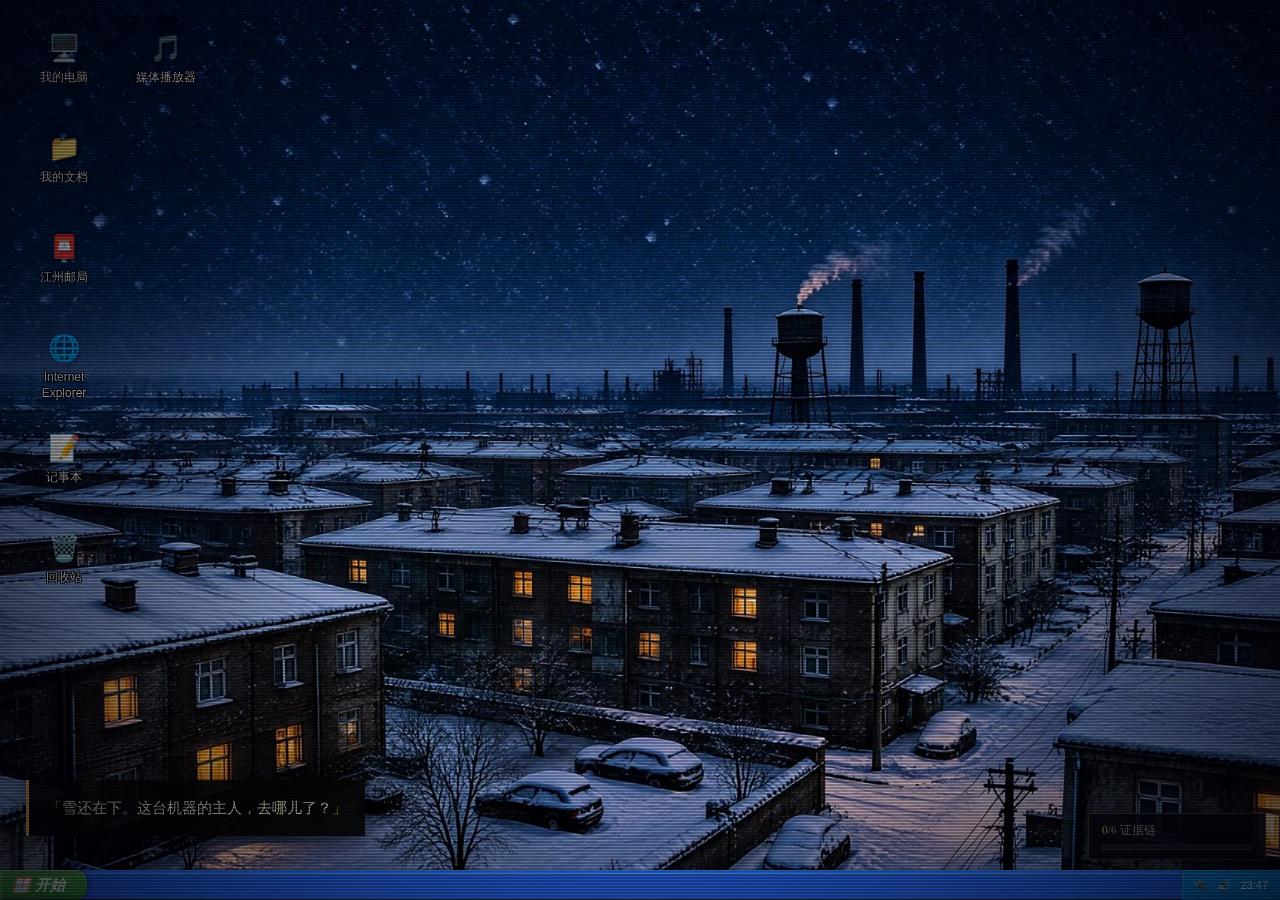
==== desktop.html @ 4fba114f "feat: 《最后一次开机 The Last Boot》 initial release - Windows XP 拟真解谜" ====
<!DOCTYPE html>
<html lang="zh-CN">
<head>
<meta charset="UTF-8">
<meta name="viewport" content="width=device-width, initial-scale=1.0">
<title>Windows XP</title>
<link rel="stylesheet" href="assets/css/os.css">
<style>
  #desktop{background-image:url('assets/img/wp-snow.jpg');}
</style>
</head>
<body>

<div id="desktop"></div>

<div class="guest-strip" id="guest-strip">
  ⚠ 来宾账户 · 部分功能受限　|　当前可以查看：日历、最近使用的文档
</div>

<div id="taskbar">
  <div id="start-btn">🪟 开始</div>
  <div id="task-buttons"></div>
  <div id="tray"><span title="本地连接已断开">🔌</span><span>🔊</span><span id="clock">23:47</span></div>
</div>

<div id="start-menu">
  <div class="sm-header"><div class="avatar"></div><b id="sm-user">陈 默</b></div>
  <div style="display:flex;">
    <div class="sm-items" style="flex:1.2;" id="sm-left"></div>
    <div class="sm-items sm-right" style="flex:1;" id="sm-right"></div>
  </div>
  <div class="sm-footer"><span onclick="logout()" style="cursor:pointer;">🔒 注销(L)</span><span onclick="doShutdown()" style="cursor:pointer;">⏻ 关闭计算机(U)</span></div>
</div>

<div class="bsod" id="bsod"><b>A problem has been detected...</b>

JZFS_FILE_SYSTEM

Technical information:

*** STOP: 0x000000EF (0xC0000034, 0xF85FF120, 0x00000000)

卷 C:\ 上的文件系统出现异常，系统已将内存转储。
如果你第一次看到此屏幕，请重启计算机。
如果再次出现，请检查你最近是否动过不该动的东西。

—— 这不是真的蓝屏。这是这台电脑想给你看的记忆。</div>

<script src="assets/js/os.js"></script>
<script src="assets/js/data.js"></script>
<script>
/* ============ 初始化 ============ */
const IS_GUEST = location.search.includes('guest') || sessionStorage.getItem('lb_guest')==='1';
const DESK = document.getElementById('desktop');

window.addEventListener('DOMContentLoaded',()=>{
  Game.injectFx();
  buildDesktop();
  bindGlobal();
  document.getElementById('clock').textContent='23:47';
  document.getElementById('clock').title='系统时间停留在 2003-12-31 23:47';

  if(IS_GUEST){
    document.getElementById('guest-strip').classList.add('show');
    document.getElementById('sm-user').textContent='Guest';
    DESK.classList.add('guest-mode');
    setTimeout(()=>Game.monologue('来宾模式。大部分门都锁着……但也许，正需要这样慢慢看。',6000),900);
  }else{
    setTimeout(()=>{Game.balloon('江州邮局','您有 1 封未读邮件。双击桌面「江州邮局」查看。',8000);},2600);
    setTimeout(()=>Game.monologue('雪还在下。这台机器的主人，去哪儿了？',6000),1000);
  }
});

function logout(){ WM.closeAll(); Game.goto('login.html'); }
function doShutdown(){ Game.goto('shutdown.html'); }

/* ============ 桌面图标 ============ */
function buildDesktop(){
  const icons = IS_GUEST ? [
    {id:'calendar', icon:'📅', label:'日历', x:26,y:26},
    {id:'recent',   icon:'📂', label:'最近使用的文档', x:26,y:126},
    {id:'mydocs',   icon:'📁', label:'我的文档', x:26,y:226},
    {id:'mail',     icon:'📮', label:'江州邮局', x:26,y:326},
    {id:'ie',       icon:'🌐', label:'Internet Explorer', x:26,y:426},
    {id:'recycle',  icon:'🗑️', label:'回收站', x:26,y:526},
  ] : [
    {id:'mycomp', icon:'🖥️', label:'我的电脑', x:26,y:26},
    {id:'mydocs', icon:'📁', label:'我的文档', x:26,y:126},
    {id:'mail',   icon:'📮', label:'江州邮局', x:26,y:226},
    {id:'ie',     icon:'🌐', label:'Internet Explorer', x:26,y:326},
    {id:'notepad',icon:'📝', label:'记事本', x:26,y:426},
    {id:'recycle',icon:'🗑️', label:'回收站', x:26,y:526},
    {id:'media',  icon:'🎵', label:'媒体播放器', x:128,y:26},
  ];
  icons.forEach(cfg=>{
    const d=document.createElement('div');
    d.className='dicon';d.style.left=cfg.x+'px';d.style.top=cfg.y+'px';
    d.innerHTML='<div class="ico">'+cfg.icon+'</div><span class="lbl">'+cfg.label+'</span>';
    d.ondblclick=()=>openApp(cfg.id);
    d.onclick=e=>{document.querySelectorAll('.dicon').forEach(x=>x.classList.remove('selected'));d.classList.add('selected');};
    d.oncontextmenu=e=>{
      e.preventDefault();
      WM.ctxMenu(e.clientX,e.clientY,[
        {label:'打开',fn:()=>openApp(cfg.id)},
        '-',
        {label:'属性',fn:()=>WM.dialog('ℹ️',(IS_GUEST)?'您没有足够的权限查看该项目。<br>请使用管理员账户登录。':'「'+cfg.label+'」<br>类型：系统对象<br>创建时间：2001-08-17')}
      ]);
    };
    DESK.appendChild(d);
  });

  DESK.oncontextmenu=e=>{
    if(e.target!==DESK)return;
    e.preventDefault();
    WM.ctxMenu(e.clientX,e.clientY,[
      {label:'刷新',fn:()=>{DESK.style.opacity=.6;setTimeout(()=>DESK.style.opacity=1,180);}},
      '-',
      {label:'属性',fn:()=>WM.dialog('🖥️','江州 Union P4X-400<br>Pentium(R) 4 2.40GHz<br>512 MB 内存<br><br>系统：Windows XP Professional（虚构致敬版）')}
    ]);
  };
}

function lockTip(){
  Sfx.errBeep();
  WM.dialog('🔒','该功能在<b>来宾账户</b>下不可用。<br><br>提示：主人的密码线索，也许就藏在你能打开的东西里。');
}

/* ============ 应用分发 ============ */
function openApp(id){
  try{Sfx.click();}catch(e){}
  const map={
    mycomp:()=>appMyComputer(),
    mydocs:()=>IS_GUEST?lockTip():appExplorer(),
    recycle:()=>IS_GUEST?lockTip():appRecycle(),
    mail:()=>IS_GUEST?lockTip():appMail(),
    ie:()=>IS_GUEST?lockTip():appIE(),
    notepad:()=>appNotepad(null),
    media:()=>appMedia(),
    calendar:()=>appCalendar(),
    recent:()=>appRecentDocs(),
  };
  (map[id]||(()=>{}))();
}

/* ============ 我的电脑 / 软盘 / C盘 ============ */
const TREE_ROOT=[
  {name:'本地磁盘 (C:)', icon:'💽', act:()=>appDriveC()},
  {name:'3.5 软盘 (A:)', icon:'💾', act:()=>Game.flag('floppy_in')?appFloppy():floppyPrompt()},
  {name:'CD 驱动器 (D:)', icon:'💿', act:()=>WM.dialog('💿','请插入光盘。')},
  {name:'我的文档', icon:'📁', act:()=>appExplorer()},
];
function appMyComputer(){
  const body=document.createElement('div');
  body.innerHTML='<div class="explorer"><div class="ex-side">'+
    '<div class="ex-panel"><h4>系统任务</h4><div>查看系统信息</div><div>添加/删除程序</div></div>'+
    '<div class="ex-panel"><h4>其它位置</h4><div onclick="openApp(\'mydocs\')">我的文档</div><div onclick="openApp(\'recycle\')">回收站</div></div>'+
    '</div><div class="ex-main"><div class="fgrid" id="mc-grid"></div></div></div>';
  WM.create({id:'mycomp',title:'我的电脑',icon:'🖥️',width:640,height:430,content:body});
  const g=body.querySelector('#mc-grid');
  TREE_ROOT.forEach(it=>{
    const f=document.createElement('div');f.className='fitem';
    f.innerHTML='<div class="fi">'+it.icon+'</div><div class="fn">'+it.name+'</div>';
    f.ondblclick=it.act;
    g.appendChild(f);
  });
}
function floppyPrompt(){
  if(Game.flag('list_seen')){
    WM.dialog('💾','软盘驱动器 A: 中没有磁盘。<br><br>纸箱里那张标注 <b>ZY-0034</b> 的软盘，就在手边。',
      [{label:'插入软盘',value:1},{label:'取消',value:null}]
    ).then(v=>{
      if(v){
        Game.setFlag('floppy_in');
        Game.toast('咔哒。软盘已插入。');
        Game.Timeline.at(500,()=>appFloppy());
      }
    });
  }else{
    WM.dialog('💾','请将磁盘插入驱动器 A:。<br><br><span style="color:#666">（房东移交清单里提到过一张软盘……它此刻在哪里？）</span>');
  }
}
function appFloppy(){
  if(!Game.flag('floppy_in')){floppyPrompt();return;}
  const body=document.createElement('div');
  body.innerHTML='<div class="crumbbar">💾 3.5 软盘 (A:)</div><div class="fgrid" id="fl-grid" style="padding:10px;"></div>';
  WM.create({id:'a-drive',title:'3.5 软盘 (A:)',icon:'💾',width:520,height:340,content:body});
  const g=body.querySelector('#fl-grid');
  FLOPPY.files.forEach(f=>{
    const el=document.createElement('div');el.className='fitem';
    el.innerHTML='<div class="fi">'+(f.kind==='img'?'🖼️':'📃')+'</div><div class="fn">'+f.name+'</div>';
    el.ondblclick=()=>{
      if(f.kind==='txt'){appNotepad({title:f.name,text:f.body});markTransfer();}
      else viewImage(f.src,f.caption,'kword');
    };
    g.appendChild(el);
  });
  Game.monologue('软盘转动的声音很轻。四年前的雪夜，被抄在这一张小盘片上。',6000);
}
function markTransfer(){
  if(!Game.hasClue('transfer')){
    Game.mark('transfer');
    Game.monologue('第 03 行：陈小默……1996 年 6 月 1 日，周秀兰领养迁出。<br>这个名字后面，跟着他自己的人生。',9000);
  }
}
function appDriveC(){
  const body=document.createElement('div');
  body.innerHTML='<div class="crumbbar">💽 本地磁盘 (C:)</div><div class="fgrid" id="c-grid" style="padding:10px;"></div>';
  WM.create({id:'drive-c',title:'本地磁盘 (C:)',icon:'💽',width:560,height:360,content:body});
  const g=body.querySelector('#c-grid');
  [
    {n:'Documents and Settings',i:'📁',act:()=>WM.dialog('🔒','访问拒绝：这不是你的账户。')},
    {n:'Program Files',i:'📁',act:()=>appFolderGeneric('Program Files',['Internet Explorer','江州邮局','易聊 2003','Media Player','搜霸助手'])},
    {n:'WINDOWS',i:'📁',act:()=>appFolderGeneric('WINDOWS',['system32','Fonts','Web'])},
    {n:'系统备份_勿动',i:'⚠️',act:()=>triggerBsod()},
  ].forEach(it=>{
    const f=document.createElement('div');f.className='fitem';
    f.innerHTML='<div class="fi">'+it.i+'</div><div class="fn">'+it.n+'</div>';f.ondblclick=it.act;g.appendChild(f);
  });
  const used=document.createElement('div');used.style.cssText='padding:8px 12px;color:#666;width:100%;';
  used.innerHTML='<hr style="border:none;border-top:1px solid #ddd;margin-bottom:8px;">容量：40.0 GB　可用：21.3 GB';
  g.appendChild(used);
}
function appFolderGeneric(title,items){
  const body=document.createElement('div');
  body.innerHTML='<div class="crumbbar">📁 '+title+'</div><div class="fgrid" id="fg" style="padding:10px;"></div>';
  WM.create({id:'folder-'+title,title:title,icon:'📁',width:480,height:320,content:body});
  const g=body.querySelector('#fg');
  items.forEach(n=>{
    const f=document.createElement('div');f.className='fitem';
    f.innerHTML='<div class="fi">📄</div><div class="fn">'+n+'</div>';
    f.ondblclick=()=>WM.dialog('ℹ️','无法打开「'+n+'」。<br>该文件与当前剧情无关。');
    g.appendChild(f);
  });
}
function triggerBsod(){
  const b=document.getElementById('bsod');
  b.classList.add('show');try{Sfx.errBeep();}catch(e){}
  Game.Timeline.at(3000,()=>{
    b.classList.remove('show');
    WM.dialog('😅','……吓到了吗？只是个玩笑。<br>不过说真的，「系统备份」里什么都没有。');
  });
  Game.setFlag('bsod_seen');
}

/* ============ 文档浏览器 ============ */
function docTree(){
  return {
    folders:{
      '稿件':{docs:['稿件/蓝星养育园调查_未完稿.doc','稿件/K会计采访录音_转写.txt']},
      '日记':{docs:['日记/2003-11-02.txt','日记/2003-11-20.txt','日记/2003-12-08.txt','日记/2003-12-24.txt','日记/2003-12-31.txt']},
      '扫描件':{docs:['扫描件/工作证扫描.jpg','扫描件/物品移交清单.jpg','扫描件/备案档案_LX-1998-117.jpg']},
      '照片':{docs:['照片/1996年六一合影.jpg','照片/养育园旧址_1998.jpg']},
      '_root':{docs:['给妈妈的信_未寄出.txt']}
    }
  };
}
function appExplorer(){
  const t=docTree();
  const body=document.createElement('div');
  body.innerHTML='<div class="toolbar"><span class="tbtn">⬅ 向上</span><span class="tbtn">🔍 搜索</span></div>'+
    '<div class="crumbbar">📁 我的文档</div>'+
    '<div class="explorer" style="height:calc(100% - 60px);"><div class="ex-main"><div class="fgrid" id="exp-grid"></div></div></div>';
  WM.create({id:'exp-mydocs',title:'我的文档 - 资源管理器',icon:'📁',width:620,height:420,content:body});
  const g=body.querySelector('#exp-grid');
  Object.keys(t.folders).forEach(fn=>{
    if(fn==='_root')return;
    const f=document.createElement('div');f.className='fitem';
    f.innerHTML='<div class="fi">📁</div><div class="fn">'+fn+'</div>';
    f.ondblclick=()=>appSubFolder(fn);
    g.appendChild(f);
  });
  t.folders['_root'].docs.forEach(openDocItem(g));
}
function appSubFolder(folder){
  const docs=docTree().folders[folder].docs;
  const body=document.createElement('div');
  body.innerHTML='<div class="toolbar"><span class="tbtn" onclick="openApp(\'mydocs\')">⬅ 向上</span></div>'+
    '<div class="crumbbar">📁 我的文档 \\ '+folder+'</div>'+
    '<div class="fgrid" id="sf-grid" style="padding:10px;"></div>';
  WM.create({id:'sub-'+folder,title:folder,icon:'📁',width:600,height:400,content:body});
  const g=body.querySelector('#sf-grid');
  docs.forEach(openDocItem(g));
}
function openDocItem(grid){
  return key=>{
    const doc=DOCS[key];if(!doc)return;
    const f=document.createElement('div');f.className='fitem';
    f.innerHTML='<div class="fi">'+doc.icon+'</div><div class="fn">'+doc.title+'</div>';
    f.ondblclick=()=>openDoc(key);
    grid.appendChild(f);
  };
}
function openDoc(key){
  const doc=DOCS[key];
  checkClueFromDoc(key);
  if(doc.kind==='img'){viewImage(doc.src,doc.caption,imgClueFor(key));return;}
  if(key==='给妈妈的信_未寄出.txt'){
    appNotepad({title:doc.title,text:plainOf(doc.body)});
    if(!Game.flag('letter_read')){
      Game.setFlag('letter_read');
      Game.monologue('「您把我从蓝星接回家的那天」……信封上的地址是临江区梧桐里 12 号。<br>这封信写好了，却一直没敢寄。',9000);
    }
    return;
  }
  if(doc.kind==='doc'){
    const body=document.createElement('div');
    body.innerHTML='<div class="toolbar"><span>文件(F)</span><span>编辑(E)</span><span>视图(V)</span><span>插入(I)</span><span>格式(O)</span><span style="margin-left:auto;color:#888;">Word 2003 · 只读</span></div>'+
      '<div style="overflow:auto;background:#808080;height:calc(100% - 30px);"><div class="doc-paper">'+doc.body+'</div></div>';
    WM.create({id:'doc-'+key.replace(/\W/g,''),title:doc.title+' - Word',icon:'📄',width:780,height:520,content:body});
  }else{
    appNotepad({title:doc.title,text:plainOf(doc.body)});
  }
}
function imgClueFor(key){
  if(key==='扫描件/备案档案_LX-1998-117.jpg')return'record';
  if(key==='扫描件/物品移交清单.jpg')return'list';
  if(key==='照片/养育园旧址_1998.jpg')return'photo';
  return null;
}
function plainOf(html){
  const d=document.createElement('div');d.innerHTML=html;
  return d.textContent.replace(/\n{3,}/g,'\n\n');
}
function checkClueFromDoc(key){
  if(key==='稿件/蓝星养育园调查_未完稿.doc'){
    Game.balloon('证据清单','稿子里列着 6 项证据。打勾的是他已取得的，空着的正是你要找的。',9000);
  }
  if(key==='稿件/K会计采访录音_转写.txt'){
    Game.mark('tape');
    setTimeout(()=>{if(Game.hasClue('tape'))Game.monologue('K 说：「蓝星的账，不能烂在雪地里。」',7000);},600);
  }
  if(key==='日记/2003-12-31.txt'){
    Game.setFlag('diary_final_read');
    if(Game.flag('letter_read'))Game.setFlag('ending_c_unlocked');
    Game.monologue('「剩下的，拜托你了。」——原来他早知道会有别人打开这台电脑。',9000);
  }
  if(key==='日记/2003-12-08.txt'||key==='日记/2003-12-24.txt'){
    Game.monologue('他查的是别人的案子，翻出来的却是自己的名字。',7000);
  }
}

/* 图片查看 */
function viewImage(src,caption,clue){
  const body=document.createElement('div');
  body.className='imgview-wrap';
  body.style.position='relative';
  body.innerHTML='<img src="'+src+'"><div style="position:absolute;bottom:14px;left:0;right:0;text-align:center;color:#ddd;font-size:13px;text-shadow:0 1px 4px #000;line-height:1.9;">'+caption+'</div>';
  WM.create({id:'imgv-'+Date.now(),title:'图片查看器',icon:'🖼️',width:660,height:500,content:body});
  if(clue==='record'){Game.mark('record');Game.monologue('备案编号 LX-1998-117……记住它的末三位：117。',8000);}
  if(clue==='photo'){Game.mark('photo');}
  if(clue==='kword'){Game.mark('kword');}
  if(clue==='transfer'){markTransfer();}
  if(clue==='list'){
    Game.setFlag('list_seen');
    Game.monologue('移交清单上写着：一张软盘，标注 ZY-0034……它就在房东给的纸箱里。<br>下次打开「我的电脑」，把软盘插进 A 驱吧。',10000);
  }
  if(clue==='ledger'){Game.mark('ledger');}
}

/* ============ 记事本 / 最近文档 / 日历 ============ */
function appNotepad(preset){
  const ta=document.createElement('textarea');
  ta.className='notepad-area';ta.readOnly=true;
  ta.value=preset?preset.text:'记事本\r\n\r\n（空白。也许主人习惯把东西都放进文件夹里。）';
  WM.create({id:'np-'+(preset?preset.title.replace(/\W/g,''):'blank'),title:(preset?preset.title+' - 记事本':'无标题 - 记事本'),icon:'📝',width:600,height:430,content:ta});
}
function appRecentDocs(){
  const body=document.createElement('div');
  body.innerHTML='<div class="crumbbar">📂 最近使用的文档'+(IS_GUEST?'（Guest 可见 1 项）':'')+'</div><div class="fgrid" id="rd-grid" style="padding:10px;"></div>';
  WM.create({id:'recent-docs',title:'最近使用的文档',icon:'📂',width:520,height:330,content:body});
  const g=body.querySelector('#rd-grid');
  const items=[{key:'给妈妈的信_未寄出.txt'}];
  if(!IS_GUEST){
    items.unshift({key:'日记/2003-12-31.txt'},{key:'稿件/蓝星养育园调查_未完稿.doc'});
  }
  items.forEach(it=>{
    const doc=DOCS[it.key];
    const f=document.createElement('div');f.className='fitem';
    f.innerHTML='<div class="fi">'+doc.icon+'</div><div class="fn">'+doc.title+'</div>';
    f.ondblclick=()=>openDoc(it.key);
    g.appendChild(f);
  });
}
function appCalendar(){
  const y=1996,m=5;
  const first=new Date(y,m,1).getDay();
  const days=new Date(y,m+1,0).getDate();
  let html='<div style="text-align:center;font-size:15px;font-weight:bold;padding:10px 0;color:#123a8c;">1996年 六月</div><table style="width:100%;border-collapse:collapse;font-size:12px;">';
  html+='<tr>'+'日一二三四五六'.split('').map(d=>'<th style="padding:4px;color:#555;border-bottom:1px solid #ddd;">'+d+'</th>').join('')+'</tr><tr>';
  for(let i=0;i<first;i++)html+='<td></td>';
  for(let d=1;d<=days;d++){
    const mark=(d===1);
    html+='<td style="text-align:center;padding:5px;border:1px solid #eee;'+(mark?'background:#fff3bf;color:#8a1f11;font-weight:bold;':'')+'" '+(mark?'title="妈妈把我接回家"':'')+'>'+d+(mark?'<div style="font-size:9px;">🏠</div>':'')+'</td>';
    if((first+d)%7===0&&d<days)html+='</tr><tr>';
  }
  html+='</tr></table><div style="padding:10px;color:#8a1f11;font-size:12px;">📌 6月1日：妈妈把我接回家（这一天被红笔圈了很多年）</div>';
  WM.create({id:'cal',title:'日历 - 1996年6月',icon:'📅',width:380,height:380,content:(function(){const b=document.createElement('div');b.innerHTML=html;return b;})()});
}

/* ============ 回收站 ============ */
function appRecycle(){
  const body=document.createElement('div');
  body.innerHTML='<div class="toolbar"><span class="tbtn" id="rb-empty">清空回收站</span></div>'+
    '<div class="fgrid" id="rc-grid" style="padding:12px;"></div>';
  WM.create({id:'recycle-bin',title:'回收站',icon:'🗑️',width:560,height:380,content:body});
  const g=body.querySelector('#rc-grid');
  RECYCLE.forEach(item=>{
    const f=document.createElement('div');f.className='fitem';
    f.innerHTML='<div class="fi">'+(item.name.indexOf('.jpg')>=0?'🖼️':'🎵')+'</div><div class="fn">'+item.name+'<br><small style="color:#999">删除于 '+item.del+'</small></div>';
    f.ondblclick=()=>{
      if(item.fake){WM.dialog('🗑️',item.msg);}
      else{
        viewImage('assets/img/img-ledger.jpg',item.caption,'ledger');
        Game.monologue('21 万2 的"结余上缴"，流向了一个不存在的咨询部。<br>这就是他要发的报道。',9000);
      }
    };
    g.appendChild(f);
  });
  body.querySelector('#rb-empty').onclick=()=>WM.dialog('🗑️','确定要永久删除这 3 个项目吗？',[{label:'是',value:1},{label:'否',value:0}]).then(v=>{if(v)Game.toast('……还是别删了。万一有用呢。');});
}

/* ============ 邮件 ============ */
let ZIP_OPENED=false;
function appMail(){
  const body=document.createElement('div');
  body.innerHTML='<div class="mail-app">'+
    '<div class="mail-folders"><div class="on">📥 收件箱 (1)</div><div>📤 发件箱</div><div>📄 已发送 (1)</div><div>🗑️ 已删除</div></div>'+
    '<div class="mail-list" id="ml-list"></div><div class="mail-view" id="ml-view"><div style="padding:30px;color:#888;">选择一封邮件以阅读。</div></div></div>';
  WM.create({id:'mail-app-w',title:'收件箱 - 江州邮局',icon:'📮',width:860,height:520,content:body});
  const list=body.querySelector('#ml-list');
  MAILS.inbox.forEach(m=>{
    const r=document.createElement('div');
    r.className='mail-row'+(m.unread?' unread':' read');
    r.innerHTML='<span class="m-date">'+m.date+'</span><div class="m-from">'+m.from.split('<')[0]+'</div><div class="m-subj">'+m.subj+'</div>';
    r.onclick=()=>showMail(body,m);
    list.appendChild(r);
  });
}
function showMail(root,m){
  root.querySelector('#ml-view').innerHTML=
    '<div class="mail-head"><b>主题：</b>'+m.subj+'<br><b>发件人：</b>'+m.from+'<br><b>时间：</b>'+m.date+'</div>'+
    '<div class="mail-body">'+m.body+'</div>';
  try{Sfx.click();}catch(e){}
}
function openZip(){
  if(ZIP_OPENED)return;
  const mask=document.createElement('div');mask.className='dialog-mask';
  const d=document.createElement('div');d.className='xp-dialog';
  d.style.left='50%';d.style.top='38%';d.style.transform='translate(-50%,-50%)';
  d.innerHTML='<div class="titlebar"><span class="t-ico">🗜️</span><span class="t-text">解压 - 输入密码</span><div class="t-btns"><div class="tb close">r</div></div></div>'+
    '<div class="dlg-body" style="display:block;"><p style="margin-bottom:10px;">转院台账及照片.zip 被密码保护：</p><input id="zip-pwd" style="width:100%;padding:7px;border:1px solid #7f9db9;" placeholder="输入密码" autocomplete="off"><div class="err-line" id="zip-err" style="min-height:18px;margin-top:8px;"></div></div>'+
    '<div class="dlg-btns"><button class="xp-button" id="zip-ok">确定</button><button class="xp-button" id="zip-cancel">取消</button></div>';
  DESK.appendChild(mask);DESK.appendChild(d);
  const finish=()=>{mask.remove();d.remove();};
  d.querySelector('.close').onclick=finish;d.querySelector('#zip-cancel').onclick=finish;
  d.querySelector('#zip-ok').onclick=()=>{
    Game.verify(document.getElementById('zip-pwd').value,'zip',()=>{
      finish();ZIP_OPENED=true;
      Game.toast('解压成功：2 个文件');
      viewImage('assets/img/img-yuyuan-ruin.jpg','蓝星养育园旧址（K 摄于 2003 年初冬）<br>墙塌了，铁门锈了。孩子们早已散落各方。','photo');
      Game.Timeline.at(1500,()=>Game.monologue('照片背面有一行钢笔字：「替我把这里记住。」',8000));
    },n=>{
      document.getElementById('zip-err').innerHTML='<span style="color:#c33b32;">密码错误（第 '+n+' 次）</span>';
      try{Sfx.errBeep();}catch(e){}
    });
  };
  setTimeout(()=>d.querySelector('#zip-pwd').focus(),80);
}

/* ============ IE 浏览器 ============ */
let NET_OK=false;
let historyStack=[],historyIdx=-1;
function appIE(home){
  if(!NET_OK){dialupFlow().then(ok=>{if(ok){NET_OK=true;renderIE(home||'sites/soba.html');}});return;}
  renderIE(home||'sites/soba.html');
}
function dialupFlow(){
  return new Promise(res=>{
    const mask=document.createElement('div');mask.className='dialog-mask';
    const d=document.createElement('div');d.className='xp-dialog';
    d.style.left='50%';d.style.top='36%';d.style.transform='translate(-50%,-50%)';
    d.innerHTML='<div class="titlebar"><span class="t-ico">📞</span><span class="t-text">连接到 96163</span><div class="t-btns"><div class="tb close">r</div></div></div>'+
      '<div class="dlg-body"><span class="dlg-icon">☎️</span><span>正在拨号：<b>96163（主叫计费接入号）</b><br>用户名：jz_chemo　密码：••••••••<br><span id="dial-status" style="color:#555;">正在初始化调制解调器…</span><br><span style="color:#999;font-size:11px;">（把声音开大一点，听听 2003 年的声音）</span></span></div>';
    DESK.appendChild(mask);DESK.appendChild(d);
    const st=d.querySelector('#dial-status');
    Sfx.ensure();
    let total=6500;
    try{total=(Sfx.dialup()||6.5)*1000;}catch(e){}
    st.textContent='正在拨号…';
    Game.Timeline.at(1900,()=>st.textContent='正在验证用户名和密码…');
    Game.Timeline.at(total*0.62,()=>st.textContent='正在网络上注册您的计算机…');
    Game.Timeline.at(total*0.85,()=>st.textContent='已连接（56.6 Kbps）✓');
    Game.Timeline.at(total+400,()=>{mask.remove();d.remove();res(true);});
    d.querySelector('.close').onclick=()=>{mask.remove();d.remove();res(false);};
  });
}
function renderIE(url){
  const body=document.createElement('div');
  body.innerHTML='<div class="ie-app">'+
    '<div class="ie-menu">文件(F) 编辑(E) 查看(V) 收藏(A) 工具(T) 帮助(H)</div>'+
    '<div class="ie-bar">'+
      '<span class="tbtn" data-role="back">◀ 后退</span>'+
      '<span class="tbtn" data-role="fw">前进 ▶</span>'+
      '<div class="ie-url"><span>🔗</span><span id="ie-cur-url" style="flex:1;">http://www.soba.com.cn</span><span id="ie-refresh" style="cursor:pointer;">⟳</span></div>'+
      '<button class="xp-button" id="ie-home" style="min-width:52px;">主页</button>'+
    '</div>'+
    '<iframe class="ie-frame" id="ie-frame" src="'+url+'"></iframe>'+
    '<div class="ie-status"><span id="ie-msg">完成</span><div class="ie-progress"><i id="ie-pg"></i></div></div>'+
    '</div>';
  const w=WM.create({id:'ie-window',title:'搜霸一下，你就知道 - Internet Explorer',icon:'🌐',width:900,height:600,content:body});
  w.el.querySelector('.win-body').style.overflow='hidden';
  historyStack=[url];historyIdx=0;
  wireIE(body,url);
}
function wireIE(root,firstUrl){
  const f=root.querySelector('#ie-frame');
  f.addEventListener('load',()=>{
    const pg=root.querySelector('#ie-pg'),msg=root.querySelector('#ie-msg');
    if(pg){pg.style.width='100%';setTimeout(()=>pg.style.width='0%',450);}
    if(msg)msg.textContent='完成';
    try{
      const cu=document.getElementById('ie-cur-url');
      if(cu)cu.textContent=f.contentDocument.getElementById('fake-url')?.textContent||cu.textContent;
    }catch(e){}
  });
  root.querySelector('[data-role=back]').onclick=e=>{e.stopPropagation();if(historyIdx>0){historyIdx--;frameLoad(root,historyStack[historyIdx]);}};
  root.querySelector('[data-role=fw]').onclick=e=>{e.stopPropagation();if(historyIdx<historyStack.length-1){historyIdx++;frameLoad(root,historyStack[historyIdx]);}};
  root.querySelector('#ie-refresh').onclick=()=>frameLoad(root,historyStack[historyIdx]);
  root.querySelector('#ie-home').onclick=()=>navigateIE(root,'sites/soba.html');
}
function frameLoad(root,url){
  const f=root.querySelector('#ie-frame');
  const pg=root.querySelector('#ie-pg'),msg=root.querySelector('#ie-msg');
  if(pg){pg.style.width='20%';}
  if(msg)msg.textContent='正在打开页面…';
  f.src=url;
  const cu=document.getElementById('ie-cur-url');
  if(cu)cu.textContent=prettyUrl(url);
  const w=WM.wins['ie-window'];
  if(w)setTimeout(()=>{try{w.el.querySelector('.t-text').textContent=(f.contentDocument.title||'页面')+' - Microsoft Internet Explorer';}catch(e){}},700);
}
function navigateIE(root,url){
  historyStack=historyStack.slice(0,historyIdx+1);historyStack.push(url);historyIdx++;
  frameLoad(root,url);
}
function prettyUrl(u){return u.replace(/^sites\//,'www.').replace('.html','')+'.com.cn/' + (u.includes('?')?u.split('?')[1]:'');}
window.ieNavigate=function(url){const root=Object.values(WM.wins).find(x=>x.el.querySelector('#ie-frame'));if(root)navigateIE(root.el,url);};
window.appHistoryPanel=appHistoryPanel;

/* 历史记录面板 */
function appHistoryPanel(){
  const body=document.createElement('div');
  body.innerHTML='<div class="crumbbar">🕒 浏览器历史记录 · 今天（2003-12-31）</div><div style="padding:12px;line-height:2.3;font-size:12.5px;">'+
    '<div>· www.soba.com.cn —— 搜霸搜索</div>'+
    '<div>· www.lht-bbs.com.cn —— 老槐树BBS（×14 次）</div>'+
    '<div>· www.jznews.net —— 江北晨报电子版</div>'+
    '<div>· blog.zhuyeqai.com.cn/mocun —— 竹叶斋·默存</div>'+
    '<div id="his-caibian" style="background:#fff3bf;display:flex;align-items:center;gap:8px;padding:3px 8px;cursor:pointer;"><span>· <b style="color:#8a1f11">jb.jznews.net/caibian —— 【收藏夹清空了，但历史没清】</b></span></div>'+
    '</div>';
  WM.create({id:'ie-history',title:'历史记录栏',icon:'🕘',width:540,height:340,content:body});
  body.querySelector('#his-caibian').onclick=()=>{closeSM();appEditorSystem();};
}

/* ============ 媒体播放器 ============ */
function appMedia(){
  const body=document.createElement('div');
  body.innerHTML='<div style="height:100%;display:flex;align-items:center;justify-content:center;flex-direction:column;gap:14px;background:#222;">'+
    '<div style="font-size:44px;">📼</div><div style="color:#ccc;">没有可播放的媒体文件。</div>'+
    '<div style="color:#777;font-size:11px;">（三盒磁带在房东的纸箱里，这台电脑放不了它们。）</div></div>';
  WM.create({id:'media',title:'Windows Media Player',icon:'🎵',width:460,height:320,content:body});
}

/* ============ 开始菜单 ============ */
function bindGlobal(){
  const sm=document.getElementById('start-menu');
  document.getElementById('start-btn').onclick=e=>{
    e.stopPropagation();
    sm.classList.toggle('open');
    buildStartMenu();
  };
  document.addEventListener('pointerdown',e=>{
    if(!sm.contains(e.target)&&!e.target.closest('#start-btn'))sm.classList.remove('open');
  });
}
function buildStartMenu(){
  const L=document.getElementById('sm-left'),R=document.getElementById('sm-right');
  if(IS_GUEST){
    L.innerHTML='<div class="sm-i" onclick="openApp(\'calendar\')"><span class="ic">📅</span>日历</div>'+
      '<div class="sm-i" onclick="openApp(\'recent\')"><span class="ic">📂</span>最近使用的文档</div>'+
      '<div class="sm-i" onclick="logout()"><span class="ic">🔓</span>切换用户（试试主人的密码？）</div>';
    R.innerHTML='<div class="sm-i" style="opacity:.45;">我的文档 🔒</div><div class="sm-i" style="opacity:.45;">搜索 🔒</div>';
    return;
  }
  L.innerHTML=
    '<div class="sm-i" id="sm-editor"><span class="ic">📰</span><b>江北晨报采编系统</b></div>'+
    '<div class="sm-i" id="sm-ie"><span class="ic">🌐</span>Internet Explorer</div>'+
    '<div class="sm-i" id="sm-mail"><span class="ic">📮</span>江州邮局</div>'+
    '<div class="sm-i" id="sm-docs"><span class="ic">📁</span>我的文档</div>'+
    '<div class="sm-sep"></div>'+
    '<div class="sm-i" id="sm-his"><span class="ic">🕘</span>IE 历史记录</div>'+
    '<div class="sm-i" id="sm-np"><span class="ic">📝</span>记事本</div>';
  R.innerHTML=
    '<div class="sm-i" id="sr-comp"><span class="ic">🖥️</span>我的电脑</div>'+
    '<div class="sm-i" id="sr-bin"><span class="ic">🗑️</span>回收站</div>'+
    '<div class="sm-i" id="sr-cal"><span class="ic">📅</span>日历</div>'+
    '<div class="sm-i" id="sr-reset"><span class="ic">♻️</span>重置游戏存档</div>';

  document.getElementById('sm-editor').onclick=()=>{closeSM();appEditorSystem();};
  document.getElementById('sm-ie').onclick=()=>{closeSM();openApp('ie');};
  document.getElementById('sm-mail').onclick=()=>{closeSM();openApp('mail');};
  document.getElementById('sm-docs').onclick=()=>{closeSM();openApp('mydocs');};
  document.getElementById('sm-his').onclick=()=>{closeSM();appHistoryPanel();};
  document.getElementById('sm-np').onclick=()=>{closeSM();appNotepad(null);};
  document.getElementById('sr-comp').onclick=()=>{closeSM();openApp('mycomp');};
  document.getElementById('sr-bin').onclick=()=>{closeSM();openApp('recycle');};
  document.getElementById('sr-cal').onclick=()=>{closeSM();openApp('calendar');};
  document.getElementById('sr-reset').onclick=()=>{closeSM();Game.resetAll();location.href='boot.html';};
}
function closeSM(){document.getElementById('start-menu').classList.remove('open');}

/* ============ 采编系统（终局） ============ */
function appEditorSystem(){
  const unlockedChoice=Game.flag('ending_c_unlocked');
  const n=Game.clueCount();
  const body=document.createElement('div');
  body.innerHTML=
  '<div style="background:#fff;height:100%;">'+
  '<div style="background:linear-gradient(#003399,#0055d4);color:#fff;padding:10px 16px;font-size:14px;font-weight:bold;">江北晨报 · 采编系统 v2.1（内部）</div>'+
  '<div style="padding:22px 30px;line-height:2;">'+
    '<div id="ed-login">'+
      '<p><b>记者登录</b>（请输入工号）</p>'+
      '<input id="ed-code" style="border:1px solid #7f9db9;padding:6px;width:180px;" maxlength="6" autocomplete="off">'+
      '<button class="xp-button" id="ed-go" style="margin-left:8px;">登录</button>'+
      '<div class="err-line" id="ed-err"></div>'+
    '</div>'+
    '<div id="ed-main" style="display:none;">'+
      '<p><b>稿件登记</b></p>'+
      '<p style="line-height:1.9;">题目：谁花掉了孩子们的救命钱——蓝星养育园火灾之后<br>作者：CM0327 陈默（社会新闻部）　栏目：深度</p>'+
      '<p><b>证据链完整度：<span id="chain-n" style="color:'+(n>=5?'#1d7a34':'#c33b32')+'">'+n+'</span> / 6</b>'+(n>=5?' <span style="color:#1d7a34;">（达到刊发标准）</span>':' <span style="color:#c33b32;">（不足！编委会会毙稿）</span>')+'</p>'+
      '<div style="max-width:280px;height:8px;border:1px solid #999;background:#eee;margin:6px 0 16px;"><div style="height:100%;width:'+(n/6*100)+'%;background:linear-gradient(90deg,#6f5624,#e8b45a);"></div></div>'+
      '<p><b>证据链编号</b>（备案末三位 - 转院末四位）：</p>'+
      '<input id="chain-input" style="border:1px solid #7f9db9;padding:6px;width:160px;" placeholder="如：000-0000" autocomplete="off">'+
      '<div class="err-line" id="chain-err"></div>'+
      '<div style="margin-top:18px;display:flex;gap:10px;flex-wrap:wrap;">'+
        '<button class="xp-button" id="send-btn" style="background:linear-gradient(#ffe9c2,#ffd98a);border-color:#c88a2a;font-weight:bold;">📤 提交编委会</button>'+
        (unlockedChoice?'<button class="xp-button" id="mom-btn">✉ 不发稿了。把那封信寄给妈妈</button>':'')+
      '</div>'+
    '</div>'+
  '</div></div>';
  const w=WM.create({id:'editor-system',title:'江北晨报采编系统 - 请登录',icon:'📰',width:720,height:520,content:body,noMax:true});
  w.el.querySelector('.win-body').style.overflow='auto';

  body.querySelector('#ed-go').onclick=()=>{
    Game.verify(body.querySelector('#ed-code').value,'editor',()=>{
      body.querySelector('#ed-login').style.display='none';
      body.querySelector('#ed-main').style.display='block';
      Game.toast('登录成功。欢迎回来，陈默。');
    },nn=>{
      body.querySelector('#ed-err').textContent='工号不存在。（第 '+nn+' 次）——工牌上印着呢。';
      try{Sfx.errBeep();}catch(e){}
    });
  };
  body.querySelector('#send-btn').onclick=()=>{
    const v=body.querySelector('#chain-input').value.trim();
    Game.verify(v,'chain',()=>{
      sessionStorage.setItem('lb_result', n>=5 ? 'A' : 'B');
      doEndgame();
    },nn=>{
      body.querySelector('#chain-err').textContent='编号校验失败（第 '+nn+' 次）。备案号末三位 - 转院号末四位。';
      try{Sfx.errBeep();}catch(e){}
    });
  };
  const momBtn=body.querySelector('#mom-btn');
  if(momBtn)momBtn.onclick=()=>{
    sessionStorage.setItem('lb_result','C');
    doEndgame();
  };
}
function doEndgame(){
  const mask=document.createElement('div');
  mask.style.cssText='position:fixed;inset:0;z-index:30000;background:#000;opacity:0;transition:opacity 1.4s;';
  document.body.appendChild(mask);
  requestAnimationFrame(()=>mask.style.opacity='1');
  Game.Timeline.at(1600,()=>location.href='shutdown.html');
}
</script>
</body>
</html>
---- assets/css/os.css ----
/* ============================================================
   《最后一次开机》 Windows XP 拟真皮肤 + 窗口系统样式
   ============================================================ */

:root {
  --xp-blue-dark: #0054e3;
  --xp-blue: #2a70d8;
  --xp-title-a: linear-gradient(to bottom,#0058e6 0%,#3a93ff 8%,#288eff 40%,#127dff 88%,#036bfe 100%);
  --xp-face: #ece9d8;
  --xp-face-dark: #d4d0c8;
  --xp-border: #0831d9;
  --xp-text: #000;
  --xp-sel: #316ac5;
  --amber: #e8b45a;
  --led-green: #86e29b;
  --font-ui: Tahoma, "Microsoft YaHei", SimSun, sans-serif;
  --font-doc: "SimSun", "宋体", serif;
}

* { margin:0; padding:0; box-sizing:border-box; }
html,body { height:100%; overflow:hidden; }
body { font-family:var(--font-ui); font-size:12px; background:#000; user-select:none; }

/* ============ 桌面 ============ */
#desktop {
  position:absolute; inset:0;
  background-color:#3a6ea5;
  background-size:cover; background-position:center;
}
#desktop.guest-mode { filter:saturate(0.75); }

/* 桌面图标 */
.dicon {
  position:absolute; width:76px; padding:5px 2px; text-align:center;
  cursor:default; z-index:5;
}
.dicon .ico {
  width:34px; height:34px; margin:0 auto 4px;
  display:flex; align-items:center; justify-content:center;
  font-size:26px; line-height:1;
  filter:drop-shadow(1px 2px 2px rgba(0,0,0,0.45));
}
.dicon .lbl {
  color:#fff; font-size:12px; line-height:1.3; padding:1px 3px; display:inline-block;
  text-shadow:1px 1px 0 #000,-1px -1px 0 #000,1px -1px 0 #000,-1px 1px 0 #000;
}
.dicon:hover .lbl { background:rgba(49,106,197,0.55); outline:1px dotted rgba(255,255,255,.7); }
.dicon.selected .lbl { background:var(--xp-sel); outline:1px dotted #fff; }

/* ============ 任务栏 ============ */
#taskbar {
  position:absolute; left:0; right:0; bottom:0; height:30px; z-index:5000;
  background:linear-gradient(to bottom,#245edb 0%,#3f8cf3 9%,#245edb 18%,#245edb 92%,#333 100%);
  display:flex; align-items:center;
}
#start-btn {
  height:100%; padding:0 22px 0 12px;
  background:linear-gradient(to bottom,#3b823b 0%,#4a9e4a 20%,#328a32 80%,#206120 100%);
  border-radius:0 12px 12px 0;
  color:#fff; font-weight:bold; font-style:italic; font-size:15px;
  display:flex; align-items:center; gap:5px; cursor:pointer;
  box-shadow:inset 1px 1px 3px rgba(255,255,255,0.4), 2px 0 4px rgba(0,0,0,0.35);
}
#start-btn:hover { filter:brightness(1.12); }
#task-buttons { flex:1; display:flex; gap:4px; margin-left:10px; overflow:hidden; }
.task-btn {
  min-width:110px; max-width:170px; height:23px; padding:0 8px;
  background:linear-gradient(to bottom,#4e91f5 0%,#2c6fd6 12%,#1953b8 88%,#1a50ad 100%);
  border:1px solid rgba(255,255,255,0.35); border-radius:3px;
  color:#fff; font-size:11px; display:flex; align-items:center; gap:5px;
  cursor:pointer; white-space:nowrap; overflow:hidden;
}
.task-btn.active { background:linear-gradient(to bottom,#1e4fa0 0%,#1953b8 12%,#2a68c8 88%,#2f6fce 100%); box-shadow:inset 1px 1px 4px rgba(0,0,0,0.45); }
#tray {
  height:100%; padding:0 12px; margin-left:8px;
  background:linear-gradient(to bottom,#0f82d1 0%,#128ee0 10%,#0d78c8 90%);
  border-left:1px solid #14599c;
  color:#fff; font-size:11px; display:flex; align-items:center; gap:9px;
  box-shadow:inset 1px 0 2px rgba(255,255,255,0.2);
}

/* ============ 开始菜单 ============ */
#start-menu {
  position:absolute; left:0; bottom:30px; width:390px; z-index:6000;
  border:1px solid #0831d9; border-bottom:none; border-radius:6px 6px 0 0;
  box-shadow:3px -3px 14px rgba(0,0,0,0.55);
  display:none; flex-direction:column; overflow:hidden;
}
#start-menu.open { display:flex; }
.sm-header {
  height:58px; background:var(--xp-title-a);
  color:#fff; display:flex; align-items:center; gap:10px; padding:0 12px;
  text-shadow:1px 1px 2px rgba(0,0,0,0.6);
}
.sm-header .avatar { width:42px;height:42px;border:2px solid rgba(255,255,255,.85);border-radius:4px;background:repeating-linear-gradient(45deg,#7aa7e8,#7aa7e8 6px,#5c8cd8 6px,#5c8cd8 12px); }
.sm-header b { font-size:15px; }
.sm-items { background:#fff; padding:6px 0; }
.sm-i { padding:7px 16px 7px 26px; display:flex; align-items:center; gap:10px; cursor:default; position:relative; }
.sm-i:hover { background:var(--xp-blue); color:#fff; }
.sm-i .ic { width:22px; text-align:center; font-size:17px; }
.sm-sep { height:1px; background:#dfdcca; margin:4px 8px; }
.sm-right { border-left:1px solid #c8c4b0; background:#f3f1e8; }
.sm-footer { height:38px; background:var(--xp-title-a); display:flex; align-items:center; justify-content:flex-end; gap:16px; padding:0 14px; color:#fff; }

/* ============ 窗口 ============ */
.win {
  position:absolute; min-width:320px; min-height:200px;
  background:var(--xp-face);
  border:1px solid var(--xp-border); border-radius:8px 8px 0 0;
  box-shadow:4px 5px 18px rgba(0,0,0,0.55);
  display:none; flex-direction:column;
  overflow:hidden;
}
.win.active { box-shadow:6px 7px 24px rgba(0,0,0,0.65); }
.win.active .titlebar { background:var(--xp-title-a); }
.win.inactive .titlebar { background:linear-gradient(to bottom,#7ba2e7 0%,#94b6f0 8%,#7ba2e7 40%,#6d97e4 88%,#7ba2e7 100%); }
.titlebar {
  height:27px; flex:none;
  display:flex; align-items:center;
  padding:0 4px 0 7px; cursor:default;
  color:#fff; text-shadow:1px 1px 1px rgba(0,0,0,0.5);
}
.titlebar .t-ico { font-size:14px; margin-right:6px; }
.titlebar .t-text { font-weight:bold; font-size:13px; flex:1; white-space:nowrap; overflow:hidden; text-overflow:ellipsis; }
.t-btns { display:flex; gap:2px; }
.tb {
  width:21px; height:21px; border-radius:3px; border:1px solid #fff;
  color:#fff; font-family:"Marlett",Tahoma; font-size:11px; font-weight:bold;
  display:flex; align-items:center; justify-content:center; cursor:pointer;
}
.tb.close { background:linear-gradient(to bottom,#e88675 0%,#d6533a 45%,#c33 55%,#b02c19 100%); }
.tb.close:hover { filter:brightness(1.2); }
.tb.min { background:linear-gradient(to bottom,#fff 0%,#ddd 50%,#bbb 100%); color:#000; border-color:#888; }
.tb.max { background:linear-gradient(to bottom,#fff 0%,#ddd 50%,#bbb 100%); color:#000; border-color:#888; }
.win-body { flex:1; overflow:auto; position:relative; background:var(--xp-face); }

/* 窗口内容通用 */
.toolbar {
  height:30px; background:linear-gradient(to bottom,#faf9f4,#e3e0d2);
  border-bottom:1px solid #c6c2ae;
  display:flex; align-items:center; gap:4px; padding:0 8px; flex:none;
}
.tbtn { padding:4px 9px; border:1px solid transparent; border-radius:3px; cursor:pointer; display:flex; align-items:center; gap:4px; font-size:12px; }
.tbtn:hover { border-color:#9db9eb; background:#e8effb; }
.statusbar {
  height:22px; background:#ece9d8; border-top:1px solid #c6c2ae; flex:none;
  display:flex; align-items:center; gap:2px; padding:0 6px; font-size:11px; color:#444;
}
.statusbar span { border:1px inset #d0ccc0; padding:2px 8px; margin-right:4px; }

/* 资源管理器文件区 */
.explorer { display:flex; height:100%; }
.ex-side {
  width:180px; flex:none; background:linear-gradient(to bottom,#7ba4e3,#6375d6);
  padding:12px 10px; overflow:auto;
}
.ex-panel { background:#eff3fb; border:1px solid rgba(255,255,255,0.6); border-radius:4px; margin-bottom:10px; padding:10px; color:#123a8c; }
.ex-panel h4 { font-size:12px; margin-bottom:8px; color:#0c2f83; }
.ex-panel div { padding:3px 2px; cursor:pointer; border-radius:2px; }
.ex-panel div:hover { background:#dce6f8; }
.ex-main { flex:1; background:#fff; overflow:auto; padding:12px; }
.fgrid { display:flex; flex-wrap:wrap; gap:6px; align-content:flex-start; }
.fitem { width:96px; padding:8px 4px; text-align:center; cursor:default; border:1px solid transparent; border-radius:2px; }
.fitem:hover { background:#e8f0fd; border-color:#bcd0f0; }
.fitem.sel { background:var(--xp-sel); color:#fff !important; }
.fitem .fi { font-size:32px; line-height:1.1; }
.fitem .fn { font-size:11.5px; word-break:break-all; margin-top:4px; line-height:1.25; }
.crumbbar { height:26px; background:#fff; border:1px solid #9a9a8a; margin:8px; display:flex; align-items:center; padding:0 8px; gap:6px; font-size:12px; }

/* 记事本 */
.notepad-area {
  width:100%; height:100%; border:none; resize:none; outline:none;
  font-family:'Lucida Console','Courier New',monospace; font-size:13.5px;
  padding:6px 8px; background:#fff; color:#111;
  user-select:text; cursor:text; line-height:1.55;
}

/* 文档阅读器（Word风） */
.doc-paper { background:#fff; margin:14px auto; max-width:720px; min-height:400px; padding:52px 60px; box-shadow:2px 2px 8px rgba(0,0,0,0.25); font-family:var(--font-doc); user-select:text; }
.doc-paper h1 { font-size:20px; text-align:center; margin-bottom:6px; letter-spacing:2px; }
.doc-paper .doc-meta { text-align:center; color:#666; font-size:12px; margin-bottom:22px; }
.doc-paper p { font-size:14.5px; line-height:2.05; margin-bottom:14px; text-indent:2em; text-align:justify; }
.doc-paper p.noindent { text-indent:0; }
.doc-paper .hl { color:#8a1f11; font-weight:bold; }
.doc-paper .sign { text-align:right; }
.doc-paper .hand { font-style:italic; color:#444; }
.doc-paper img.ev { max-width:340px; display:block; margin:16px auto; border:4px solid #eee; box-shadow:0 3px 10px rgba(0,0,0,0.3); }
.clue-mark { background:#fff3bf; border-bottom:1px dashed #d8a520; cursor:help; }

/* 图片查看器 */
.imgview-wrap { height:100%; display:flex; align-items:center; justify-content:center; background:#3b3b3b; }
.imgview-wrap img { max-width:92%; max-height:88%; border:3px solid #666; box-shadow:0 6px 30px #000; }

/* 邮件客户端 */
.mail-app { display:flex; height:100%; background:#fff; }
.mail-folders { width:170px; flex:none; background:#ece9d8; border-right:1px solid #c6c2ae; padding:10px 8px; }
.mail-folders div { padding:5px 8px; cursor:pointer; border-radius:2px; }
.mail-folders div.on, .mail-folders div:hover { background:#cfe0f7; }
.mail-list { width:280px; flex:none; border-right:1px solid #c6c2ae; overflow-y:auto; background:#fff; }
.mail-row { padding:7px 10px; border-bottom:1px solid #eee; cursor:default; }
.mail-row:hover { background:#eef4fd; }
.mail-row.read { color:#888; }
.mail-row.unread .m-subj { font-weight:bold; }
.m-subj { font-size:12px; }
.m-from { font-size:11px; color:#555; }
.m-date { float:right; font-size:10.5px; color:#999; }
.mail-view { flex:1; overflow:auto; padding:0; background:#fff; }
.mail-head { background:#f3f2ec; border-bottom:1px solid #ddd; padding:10px 14px; font-size:12px; line-height:1.9; }
.mail-body { padding:20px 26px; font-family:var(--font-doc); font-size:14px; line-height:2.05; user-select:text; }
.mail-body p { margin-bottom:12px; }
.attach { display:inline-flex; align-items:center; gap:6px; background:#f7f6f0; border:1px solid #ccc; padding:5px 10px; margin-top:8px; cursor:pointer; }
.attach:hover { background:#eef2fa; border-color:#9db9eb; }

/* IE 浏览器窗口 */
.ie-app { display:flex; flex-direction:column; height:100%; background:#fff; }
.ie-menu { font-size:11px; padding:3px 8px; background:#ece9d8; border-bottom:1px solid #d5d1c2; color:#333; }
.ie-bar { display:flex; align-items:center; gap:6px; padding:4px 8px; background:linear-gradient(#fdfdfa,#ece9d8); border-bottom:1px solid #c6c2ae; }
.ie-url { flex:1; border:1px solid #7f9db9; height:22px; padding:0 6px; font-size:12px; display:flex; align-items:center; background:#fff; gap:5px; }
.ie-frame { flex:1; border:none; background:#fff; }
.ie-status { height:20px; border-top:1px solid #c6c2ae; background:#ece9d8; font-size:11px; display:flex; align-items:center; padding:0 8px; color:#555; gap:8px; }
.ie-progress { width:120px; height:10px; border:1px solid #999; background:#fff; overflow:hidden; }
.ie-progress i { display:block; height:100%; width:0%; background:repeating-linear-gradient(90deg,#2a70d8 0 8px,#7aa7ec 8px 10px); transition:width .3s; }

/* 对话框（自绘 alert/confirm） */
.dialog-mask { position:absolute; inset:0; z-index:9000; background:rgba(0,0,0,0.12); }
.xp-dialog { position:absolute; min-width:300px; max-width:420px; background:var(--xp-face); border:1px solid var(--xp-border); border-radius:8px 8px 0 0; box-shadow:5px 5px 20px rgba(0,0,0,0.6); z-index:9500; overflow:hidden; }
.xp-dialog .titlebar { cursor:default; }
.xp-dialog .dlg-body { padding:18px 18px 12px; display:flex; gap:14px; align-items:flex-start; font-size:12.5px; line-height:1.8; }
.xp-dialog .dlg-icon { font-size:30px; flex:none; }
.xp-dialog .dlg-btns { display:flex; justify-content:center; gap:10px; padding:4px 0 14px; }
.xp-button {
  min-width:74px; padding:5px 14px; font-size:12px; font-family:var(--font-ui);
  background:linear-gradient(to bottom,#fdfdfa,#ebe7da 60%,#dedac8);
  border:1px solid #7f9db9; border-radius:3px; cursor:pointer;
}
.xp-button:hover { box-shadow:inset 0 0 0 2px #f8c26a; border-color:#e0a63c; }
.xp-button:active { background:linear-gradient(to bottom,#dedac8,#ebe7da); }

/* 右键菜单 */
#ctxmenu {
  position:absolute; z-index:9800; min-width:150px; display:none;
  background:#fff; border:1px solid #999; box-shadow:3px 3px 8px rgba(0,0,0,0.35);
  padding:2px; font-size:12px;
}
#ctxmenu div { padding:5px 22px 5px 14px; cursor:default; }
#ctxmenu div:hover { background:var(--xp-blue); color:#fff; }
#ctxmenu hr { border:none; border-top:1px solid #e2e2da; margin:3px 4px; }
#ctxmenu div.dis { color:#aaa; pointer-events:none; }

/* Guest 受限提示条 */
.guest-strip {
  position:absolute; top:0; left:0; right:0; z-index:4500;
  background:repeating-linear-gradient(45deg,#4a4a4a,#4a4a4a 12px,#3a3a3a 12px,#3a3a3a 24px);
  color:#ffd98a; font-size:12px; padding:5px 14px; letter-spacing:1px;
  display:none; align-items:center; gap:8px;
}
.guest-strip.show { display:flex; }

/* 气泡通知 */
.balloon {
  position:absolute; right:14px; bottom:40px; z-index:7000; max-width:290px;
  background:#ffffe1; border:1px solid #000; border-radius:6px;
  padding:10px 12px; font-size:12px; line-height:1.7; box-shadow:3px 3px 10px rgba(0,0,0,0.4);
  animation:balloon-in .4s ease;
}
.balloon b { display:block; margin-bottom:4px; }
@keyframes balloon-in { from{opacity:0; transform:translateY(10px);} to{opacity:1;} }

/* Toast/Monologue（叙事层，覆盖在 OS 之上） */
#toast-holder { position:fixed; top:40px; left:50%; transform:translateX(-50%); z-index:12000; display:flex; flex-direction:column; gap:8px; align-items:center; }
.toast { background:rgba(10,12,20,0.92); border:1px solid var(--amber); color:var(--amber); padding:9px 22px; font-size:14px; letter-spacing:2px; box-shadow:0 0 20px rgba(0,0,0,0.7); animation:t-in .3s ease; }
@keyframes t-in { from{opacity:0; transform:translateY(-8px);} to{opacity:1;} }
.toast.out { transition:opacity .5s; opacity:0; }
.monologue { position:fixed; left:26px; bottom:64px; z-index:11500; max-width:430px; background:rgba(8,8,6,0.93); border-left:3px solid var(--amber); padding:14px 18px; color:#e6ddc4; font-size:14.5px; line-height:1.95; box-shadow:0 4px 24px rgba(0,0,0,0.6); animation:m-in .7s ease; }
.monologue .q { color:var(--amber); }
@keyframes m-in { from{opacity:0; transform:translateY(10px);} to{opacity:1;} }
.monologue.fade-out { transition:opacity .9s, transform .9s; opacity:0; transform:translateY(8px); }

/* 进度 HUD（信号碎片 → 证据链） */
#evidence-hud { position:fixed; right:14px; bottom:40px; z-index:11400; background:rgba(8,10,16,0.88); border:1px solid #3a3630; padding:9px 13px; font-family:Tahoma; font-size:11.5px; color:#9a948a; }
#evidence-hud .num { color:var(--amber); }
#evidence-hud .bar { width:150px; height:6px; background:#181a20; margin-top:6px; border:1px solid #33302a; }
#evidence-hud .fill { height:100%; width:0%; background:linear-gradient(90deg,#6f5624,var(--amber)); transition:width .6s; }

/* CRT 效果层（全局） */
.fx-scanlines { position:fixed; inset:0; pointer-events:none; z-index:13000; background:linear-gradient(rgba(10,12,16,0) 50%, rgba(0,0,0,0.16) 50%); background-size:100% 3px; }
.fx-vignette { position:fixed; inset:0; pointer-events:none; z-index:13001; background:radial-gradient(circle at center, transparent 46%, rgba(0,0,8,0.42) 100%); }

/* 蓝屏 */
.bsod { position:absolute; inset:0; z-index:20000; background:#0827a0; color:#dff2ff; font-family:'Lucida Console',monospace; font-size:14px; padding:70px 90px; line-height:2; display:none; white-space:pre-wrap; }
.bsod.show { display:block; }
.bsod b { background:#aaa; color:#0827a0; padding:0 4px; }

/* 响应式微调 */
@media (max-width:1024px) {
  .ex-side { display:none; }
  .mail-folders { width:120px; }
  .mail-list { width:210px; }
}
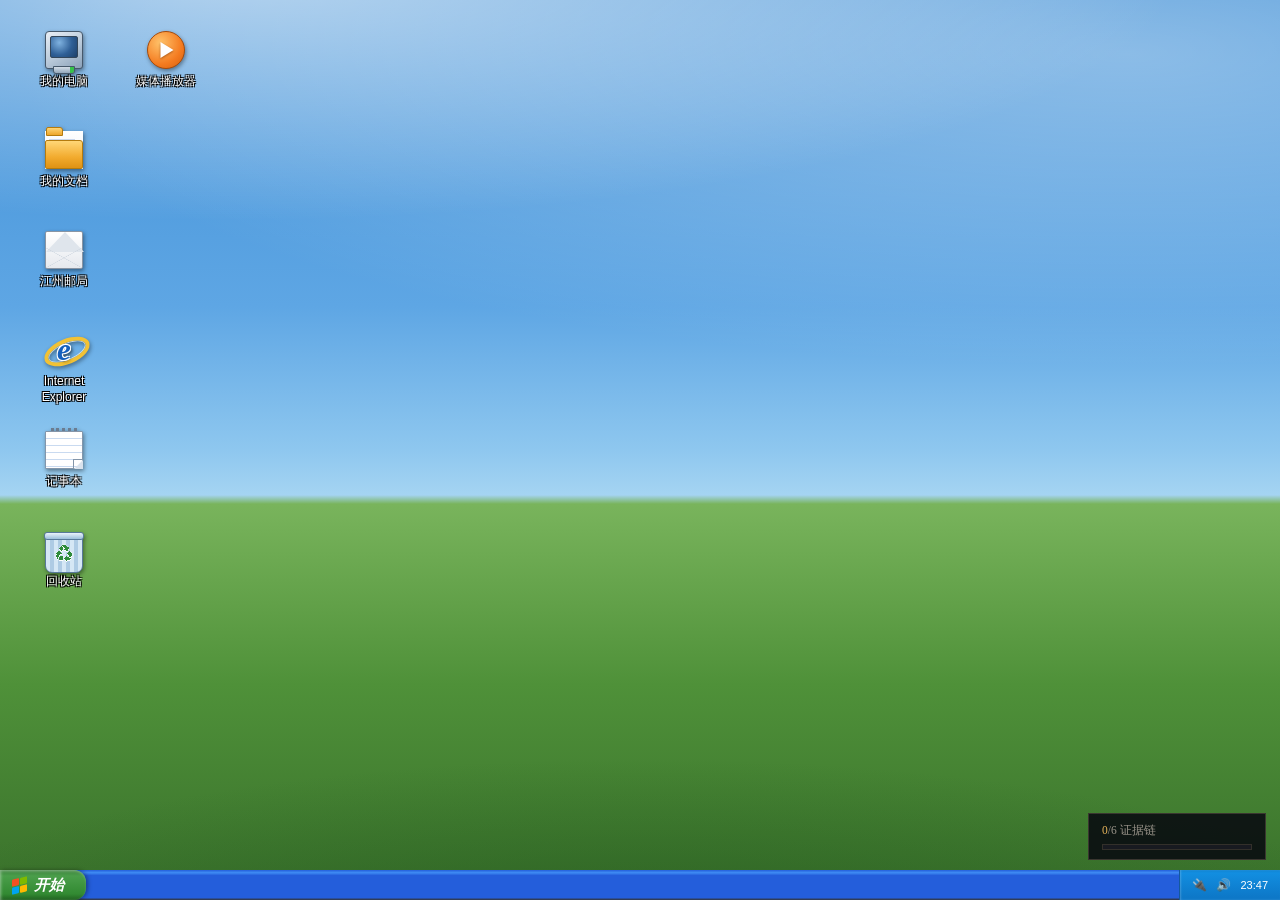
==== commit c6db2b22: "feat: 《最后一次开机 The Last Boot》 initial release - Windows XP 拟真解谜" ====
--- a/desktop.html
+++ b/desktop.html
@@ -4,10 +4,8 @@
 <meta charset="UTF-8">
 <meta name="viewport" content="width=device-width, initial-scale=1.0">
 <title>Windows XP</title>
-<link rel="stylesheet" href="assets/css/os.css">
-<style>
-  #desktop{background-image:url('assets/img/wp-snow.jpg');}
-</style>
+<link rel="stylesheet" href="assets/css/os.css?v=11">
+<link rel="stylesheet" href="assets/css/icons.css?v=11">
 </head>
 <body>
 
@@ -18,13 +16,13 @@
 </div>
 
 <div id="taskbar">
-  <div id="start-btn">🪟 开始</div>
+  <div id="start-btn"><span class="flag"><i></i><i></i><i></i><i></i></span>开始</div>
   <div id="task-buttons"></div>
-  <div id="tray"><span title="本地连接已断开">🔌</span><span>🔊</span><span id="clock">23:47</span></div>
+  <div id="tray"><span title="本地连接已断开" style="font-size:12px;">🔌</span><span style="font-size:12px;">🔊</span><span id="clock">23:47</span></div>
 </div>
 
 <div id="start-menu">
-  <div class="sm-header"><div class="avatar"></div><b id="sm-user">陈 默</b></div>
+  <div class="sm-header"><div class="avatar" id="sm-avatar"></div><b id="sm-user">陈 默</b></div>
   <div style="display:flex;">
     <div class="sm-items" style="flex:1.2;" id="sm-left"></div>
     <div class="sm-items sm-right" style="flex:1;" id="sm-right"></div>
@@ -46,15 +44,15 @@
 
 —— 这不是真的蓝屏。这是这台电脑想给你看的记忆。</div>
 
-<script src="assets/js/os.js"></script>
-<script src="assets/js/data.js"></script>
+<script src="assets/js/os.js?v=11"></script>
+<script src="assets/js/data.js?v=11"></script>
 <script>
 /* ============ 初始化 ============ */
 const IS_GUEST = location.search.includes('guest') || sessionStorage.getItem('lb_guest')==='1';
 const DESK = document.getElementById('desktop');
 
 window.addEventListener('DOMContentLoaded',()=>{
-  Game.injectFx();
+  Game.injectFx({scanlines:false,vignette:false});
   buildDesktop();
   bindGlobal();
   document.getElementById('clock').textContent='23:47';
@@ -66,6 +64,7 @@
     DESK.classList.add('guest-mode');
     setTimeout(()=>Game.monologue('来宾模式。大部分门都锁着……但也许，正需要这样慢慢看。',6000),900);
   }else{
+    document.getElementById('sm-avatar').style.background="url('assets/img/img-chenmo.jpg') center/cover";
     setTimeout(()=>{Game.balloon('江州邮局','您有 1 封未读邮件。双击桌面「江州邮局」查看。',8000);},2600);
     setTimeout(()=>Game.monologue('雪还在下。这台机器的主人，去哪儿了？',6000),1000);
   }
@@ -75,27 +74,33 @@
 function doShutdown(){ Game.goto('shutdown.html'); }
 
 /* ============ 桌面图标 ============ */
+const DESK_ICONS = {
+  mycomp:{c:'ic-mycomp'}, mydocs:{c:'ic-folder'}, mail:{c:'ic-mail'},
+  ie:{c:'ic-ie'}, notepad:{c:'ic-note'}, recycle:{c:'ic-recycle'},
+  media:{c:'ic-wmp'}, calendar:{c:'ic-cal'}, recent:{c:'ic-folder'}
+};
 function buildDesktop(){
   const icons = IS_GUEST ? [
-    {id:'calendar', icon:'📅', label:'日历', x:26,y:26},
-    {id:'recent',   icon:'📂', label:'最近使用的文档', x:26,y:126},
-    {id:'mydocs',   icon:'📁', label:'我的文档', x:26,y:226},
-    {id:'mail',     icon:'📮', label:'江州邮局', x:26,y:326},
-    {id:'ie',       icon:'🌐', label:'Internet Explorer', x:26,y:426},
-    {id:'recycle',  icon:'🗑️', label:'回收站', x:26,y:526},
+    {id:'calendar', label:'日历', x:26,y:26},
+    {id:'recent',   label:'最近使用的文档', x:26,y:126},
+    {id:'mydocs',   label:'我的文档', x:26,y:226},
+    {id:'mail',     label:'江州邮局', x:26,y:326},
+    {id:'ie',       label:'Internet Explorer', x:26,y:426},
+    {id:'recycle',  label:'回收站', x:26,y:526},
   ] : [
-    {id:'mycomp', icon:'🖥️', label:'我的电脑', x:26,y:26},
-    {id:'mydocs', icon:'📁', label:'我的文档', x:26,y:126},
-    {id:'mail',   icon:'📮', label:'江州邮局', x:26,y:226},
-    {id:'ie',     icon:'🌐', label:'Internet Explorer', x:26,y:326},
-    {id:'notepad',icon:'📝', label:'记事本', x:26,y:426},
-    {id:'recycle',icon:'🗑️', label:'回收站', x:26,y:526},
-    {id:'media',  icon:'🎵', label:'媒体播放器', x:128,y:26},
+    {id:'mycomp', label:'我的电脑', x:26,y:26},
+    {id:'mydocs', label:'我的文档', x:26,y:126},
+    {id:'mail',   label:'江州邮局', x:26,y:226},
+    {id:'ie',     label:'Internet Explorer', x:26,y:326},
+    {id:'notepad',label:'记事本', x:26,y:426},
+    {id:'recycle',label:'回收站', x:26,y:526},
+    {id:'media',  label:'媒体播放器', x:128,y:26},
   ];
   icons.forEach(cfg=>{
     const d=document.createElement('div');
     d.className='dicon';d.style.left=cfg.x+'px';d.style.top=cfg.y+'px';
-    d.innerHTML='<div class="ico">'+cfg.icon+'</div><span class="lbl">'+cfg.label+'</span>';
+    const cls=(DESK_ICONS[cfg.id]||{}).c||'ic-app';
+    d.innerHTML='<div class="ico"><span class="ic '+cls+'"></span></div><span class="lbl">'+cfg.label+'</span>';
     d.ondblclick=()=>openApp(cfg.id);
     d.onclick=e=>{document.querySelectorAll('.dicon').forEach(x=>x.classList.remove('selected'));d.classList.add('selected');};
     d.oncontextmenu=e=>{
@@ -143,11 +148,15 @@
 }
 
 /* ============ 我的电脑 / 软盘 / C盘 ============ */
+function driveIco(name){
+  const M={'hdd':'ic-hdd','floppy':'ic-floppy','cd':'ic-cd','folder':'ic-folder'};
+  return '<span class="ic sm '+(M[name]||'ic-app')+'"></span>';
+}
 const TREE_ROOT=[
-  {name:'本地磁盘 (C:)', icon:'💽', act:()=>appDriveC()},
-  {name:'3.5 软盘 (A:)', icon:'💾', act:()=>Game.flag('floppy_in')?appFloppy():floppyPrompt()},
-  {name:'CD 驱动器 (D:)', icon:'💿', act:()=>WM.dialog('💿','请插入光盘。')},
-  {name:'我的文档', icon:'📁', act:()=>appExplorer()},
+  {name:'本地磁盘 (C:)', ico:'hdd', act:()=>appDriveC()},
+  {name:'3.5 软盘 (A:)', ico:'floppy', act:()=>Game.flag('floppy_in')?appFloppy():floppyPrompt()},
+  {name:'CD 驱动器 (D:)', ico:'cd', act:()=>WM.dialog('💿','请插入光盘。')},
+  {name:'我的文档', icon:'📁', ic:'folder', act:()=>appExplorer()},
 ];
 function appMyComputer(){
   const body=document.createElement('div');
@@ -155,11 +164,11 @@
     '<div class="ex-panel"><h4>系统任务</h4><div>查看系统信息</div><div>添加/删除程序</div></div>'+
     '<div class="ex-panel"><h4>其它位置</h4><div onclick="openApp(\'mydocs\')">我的文档</div><div onclick="openApp(\'recycle\')">回收站</div></div>'+
     '</div><div class="ex-main"><div class="fgrid" id="mc-grid"></div></div></div>';
-  WM.create({id:'mycomp',title:'我的电脑',icon:'🖥️',width:640,height:430,content:body});
+  WM.create({id:'mycomp',title:'我的电脑',icon:driveIco('folder'),width:640,height:430,content:body});
   const g=body.querySelector('#mc-grid');
   TREE_ROOT.forEach(it=>{
     const f=document.createElement('div');f.className='fitem';
-    f.innerHTML='<div class="fi">'+it.icon+'</div><div class="fn">'+it.name+'</div>';
+    f.innerHTML='<div class="fi">'+driveIco(it.ico)+'</div><div class="fn">'+it.name+'</div>';
     f.ondblclick=it.act;
     g.appendChild(f);
   });
@@ -183,11 +192,11 @@
   if(!Game.flag('floppy_in')){floppyPrompt();return;}
   const body=document.createElement('div');
   body.innerHTML='<div class="crumbbar">💾 3.5 软盘 (A:)</div><div class="fgrid" id="fl-grid" style="padding:10px;"></div>';
-  WM.create({id:'a-drive',title:'3.5 软盘 (A:)',icon:'💾',width:520,height:340,content:body});
+  WM.create({id:'a-drive',title:'3.5 软盘 (A:)',icon:'<span class="ic xs ic-floppy"></span>',width:520,height:340,content:body});
   const g=body.querySelector('#fl-grid');
   FLOPPY.files.forEach(f=>{
     const el=document.createElement('div');el.className='fitem';
-    el.innerHTML='<div class="fi">'+(f.kind==='img'?'🖼️':'📃')+'</div><div class="fn">'+f.name+'</div>';
+    el.innerHTML='<div class="fi"><span class="ic sm '+(f.kind==='img'?'ic-pic':'ic-txt')+'"></span></div><div class="fn">'+f.name+'</div>';
     el.ondblclick=()=>{
       if(f.kind==='txt'){appNotepad({title:f.name,text:f.body});markTransfer();}
       else viewImage(f.src,f.caption,'kword');
@@ -205,16 +214,17 @@
 function appDriveC(){
   const body=document.createElement('div');
   body.innerHTML='<div class="crumbbar">💽 本地磁盘 (C:)</div><div class="fgrid" id="c-grid" style="padding:10px;"></div>';
-  WM.create({id:'drive-c',title:'本地磁盘 (C:)',icon:'💽',width:560,height:360,content:body});
+  WM.create({id:'drive-c',title:'本地磁盘 (C:)',icon:'<span class="ic xs ic-hdd"></span>',width:560,height:360,content:body});
   const g=body.querySelector('#c-grid');
   [
-    {n:'Documents and Settings',i:'📁',act:()=>WM.dialog('🔒','访问拒绝：这不是你的账户。')},
-    {n:'Program Files',i:'📁',act:()=>appFolderGeneric('Program Files',['Internet Explorer','江州邮局','易聊 2003','Media Player','搜霸助手'])},
-    {n:'WINDOWS',i:'📁',act:()=>appFolderGeneric('WINDOWS',['system32','Fonts','Web'])},
-    {n:'系统备份_勿动',i:'⚠️',act:()=>triggerBsod()},
+    {n:'Documents and Settings',ic:'folder',act:()=>WM.dialog('🔒','访问拒绝：这不是你的账户。')},
+    {n:'Program Files',ic:'folder',act:()=>appFolderGeneric('Program Files',['Internet Explorer','江州邮局','易聊 2003','Media Player','搜霸助手'])},
+    {n:'WINDOWS',ic:'folder',act:()=>appFolderGeneric('WINDOWS',['system32','Fonts','Web'])},
+    {n:'系统备份_勿动',ic:'app',act:()=>triggerBsod()},
   ].forEach(it=>{
     const f=document.createElement('div');f.className='fitem';
-    f.innerHTML='<div class="fi">'+it.i+'</div><div class="fn">'+it.n+'</div>';f.ondblclick=it.act;g.appendChild(f);
+    f.innerHTML='<div class="fi"><span class="ic sm ic-'+it.ic+'"></span></div><div class="fn">'+it.n+'</div>';
+    f.ondblclick=it.act;g.appendChild(f);
   });
   const used=document.createElement('div');used.style.cssText='padding:8px 12px;color:#666;width:100%;';
   used.innerHTML='<hr style="border:none;border-top:1px solid #ddd;margin-bottom:8px;">容量：40.0 GB　可用：21.3 GB';
@@ -223,11 +233,11 @@
 function appFolderGeneric(title,items){
   const body=document.createElement('div');
   body.innerHTML='<div class="crumbbar">📁 '+title+'</div><div class="fgrid" id="fg" style="padding:10px;"></div>';
-  WM.create({id:'folder-'+title,title:title,icon:'📁',width:480,height:320,content:body});
+  WM.create({id:'folder-'+title,title:title,icon:'<span class="ic xs ic-folder"></span>',width:480,height:320,content:body});
   const g=body.querySelector('#fg');
   items.forEach(n=>{
     const f=document.createElement('div');f.className='fitem';
-    f.innerHTML='<div class="fi">📄</div><div class="fn">'+n+'</div>';
+    f.innerHTML='<div class="fi"><span class="ic sm ic-app"></span></div><div class="fn">'+n+'</div>';
     f.ondblclick=()=>WM.dialog('ℹ️','无法打开「'+n+'」。<br>该文件与当前剧情无关。');
     g.appendChild(f);
   });
@@ -260,12 +270,12 @@
   body.innerHTML='<div class="toolbar"><span class="tbtn">⬅ 向上</span><span class="tbtn">🔍 搜索</span></div>'+
     '<div class="crumbbar">📁 我的文档</div>'+
     '<div class="explorer" style="height:calc(100% - 60px);"><div class="ex-main"><div class="fgrid" id="exp-grid"></div></div></div>';
-  WM.create({id:'exp-mydocs',title:'我的文档 - 资源管理器',icon:'📁',width:620,height:420,content:body});
+  WM.create({id:'exp-mydocs',title:'我的文档 - 资源管理器',icon:'<span class="ic xs ic-folder"></span>',width:620,height:420,content:body});
   const g=body.querySelector('#exp-grid');
   Object.keys(t.folders).forEach(fn=>{
     if(fn==='_root')return;
     const f=document.createElement('div');f.className='fitem';
-    f.innerHTML='<div class="fi">📁</div><div class="fn">'+fn+'</div>';
+    f.innerHTML='<div class="fi"><span class="ic sm ic-folder"></span></div><div class="fn">'+fn+'</div>';
     f.ondblclick=()=>appSubFolder(fn);
     g.appendChild(f);
   });
@@ -277,15 +287,21 @@
   body.innerHTML='<div class="toolbar"><span class="tbtn" onclick="openApp(\'mydocs\')">⬅ 向上</span></div>'+
     '<div class="crumbbar">📁 我的文档 \\ '+folder+'</div>'+
     '<div class="fgrid" id="sf-grid" style="padding:10px;"></div>';
-  WM.create({id:'sub-'+folder,title:folder,icon:'📁',width:600,height:400,content:body});
+  WM.create({id:'sub-'+folder,title:folder,icon:'<span class="ic xs ic-folder"></span>',width:600,height:400,content:body});
   const g=body.querySelector('#sf-grid');
   docs.forEach(openDocItem(g));
+}
+function fileIcoClass(key){
+  if(/\.doc$/i.test(key))return'ic-word';
+  if(/\.(jpg|jpeg|png)$/i.test(key))return'ic-pic';
+  if(/\.mp3|\.wav/i.test(key))return'ic-music';
+  return'ic-txt';
 }
 function openDocItem(grid){
   return key=>{
     const doc=DOCS[key];if(!doc)return;
     const f=document.createElement('div');f.className='fitem';
-    f.innerHTML='<div class="fi">'+doc.icon+'</div><div class="fn">'+doc.title+'</div>';
+    f.innerHTML='<div class="fi"><span class="ic sm '+fileIcoClass(key)+'"></span></div><div class="fn">'+doc.title+'</div>';
     f.ondblclick=()=>openDoc(key);
     grid.appendChild(f);
   };
@@ -362,12 +378,12 @@
   const ta=document.createElement('textarea');
   ta.className='notepad-area';ta.readOnly=true;
   ta.value=preset?preset.text:'记事本\r\n\r\n（空白。也许主人习惯把东西都放进文件夹里。）';
-  WM.create({id:'np-'+(preset?preset.title.replace(/\W/g,''):'blank'),title:(preset?preset.title+' - 记事本':'无标题 - 记事本'),icon:'📝',width:600,height:430,content:ta});
+  WM.create({id:'np-'+(preset?preset.title.replace(/\W/g,''):'blank'),title:(preset?preset.title+' - 记事本':'无标题 - 记事本'),icon:'<span class="ic xs ic-note"></span>',width:600,height:430,content:ta});
 }
 function appRecentDocs(){
   const body=document.createElement('div');
   body.innerHTML='<div class="crumbbar">📂 最近使用的文档'+(IS_GUEST?'（Guest 可见 1 项）':'')+'</div><div class="fgrid" id="rd-grid" style="padding:10px;"></div>';
-  WM.create({id:'recent-docs',title:'最近使用的文档',icon:'📂',width:520,height:330,content:body});
+  WM.create({id:'recent-docs',title:'最近使用的文档',icon:'<span class="ic xs ic-folder"></span>',width:520,height:330,content:body});
   const g=body.querySelector('#rd-grid');
   const items=[{key:'给妈妈的信_未寄出.txt'}];
   if(!IS_GUEST){
@@ -394,7 +410,7 @@
     if((first+d)%7===0&&d<days)html+='</tr><tr>';
   }
   html+='</tr></table><div style="padding:10px;color:#8a1f11;font-size:12px;">📌 6月1日：妈妈把我接回家（这一天被红笔圈了很多年）</div>';
-  WM.create({id:'cal',title:'日历 - 1996年6月',icon:'📅',width:380,height:380,content:(function(){const b=document.createElement('div');b.innerHTML=html;return b;})()});
+  WM.create({id:'cal',title:'日历 - 1996年6月',icon:'<span class="ic xs ic-cal"></span>',width:380,height:380,content:(function(){const b=document.createElement('div');b.innerHTML=html;return b;})()});
 }
 
 /* ============ 回收站 ============ */
@@ -402,11 +418,11 @@
   const body=document.createElement('div');
   body.innerHTML='<div class="toolbar"><span class="tbtn" id="rb-empty">清空回收站</span></div>'+
     '<div class="fgrid" id="rc-grid" style="padding:12px;"></div>';
-  WM.create({id:'recycle-bin',title:'回收站',icon:'🗑️',width:560,height:380,content:body});
+  WM.create({id:'recycle-bin',title:'回收站',icon:'<span class="ic xs ic-recycle"></span>',width:560,height:380,content:body});
   const g=body.querySelector('#rc-grid');
   RECYCLE.forEach(item=>{
     const f=document.createElement('div');f.className='fitem';
-    f.innerHTML='<div class="fi">'+(item.name.indexOf('.jpg')>=0?'🖼️':'🎵')+'</div><div class="fn">'+item.name+'<br><small style="color:#999">删除于 '+item.del+'</small></div>';
+    f.innerHTML='<div class="fi"><span class="ic sm '+(item.name.indexOf('.jpg')>=0?'ic-pic':'ic-music')+'"></span></div><div class="fn">'+item.name+'<br><small style="color:#999">删除于 '+item.del+'</small></div>';
     f.ondblclick=()=>{
       if(item.fake){WM.dialog('🗑️',item.msg);}
       else{
@@ -426,7 +442,7 @@
   body.innerHTML='<div class="mail-app">'+
     '<div class="mail-folders"><div class="on">📥 收件箱 (1)</div><div>📤 发件箱</div><div>📄 已发送 (1)</div><div>🗑️ 已删除</div></div>'+
     '<div class="mail-list" id="ml-list"></div><div class="mail-view" id="ml-view"><div style="padding:30px;color:#888;">选择一封邮件以阅读。</div></div></div>';
-  WM.create({id:'mail-app-w',title:'收件箱 - 江州邮局',icon:'📮',width:860,height:520,content:body});
+  WM.create({id:'mail-app-w',title:'收件箱 - 江州邮局',icon:'<span class="ic xs ic-mail"></span>',width:860,height:520,content:body});
   const list=body.querySelector('#ml-list');
   MAILS.inbox.forEach(m=>{
     const r=document.createElement('div');
@@ -507,7 +523,7 @@
     '<iframe class="ie-frame" id="ie-frame" src="'+url+'"></iframe>'+
     '<div class="ie-status"><span id="ie-msg">完成</span><div class="ie-progress"><i id="ie-pg"></i></div></div>'+
     '</div>';
-  const w=WM.create({id:'ie-window',title:'搜霸一下，你就知道 - Internet Explorer',icon:'🌐',width:900,height:600,content:body});
+  const w=WM.create({id:'ie-window',title:'搜霸一下，你就知道 - Internet Explorer',icon:'<span class="ic xs ic-ie"></span>',width:900,height:600,content:body});
   w.el.querySelector('.win-body').style.overflow='hidden';
   historyStack=[url];historyIdx=0;
   wireIE(body,url);
@@ -567,7 +583,7 @@
   body.innerHTML='<div style="height:100%;display:flex;align-items:center;justify-content:center;flex-direction:column;gap:14px;background:#222;">'+
     '<div style="font-size:44px;">📼</div><div style="color:#ccc;">没有可播放的媒体文件。</div>'+
     '<div style="color:#777;font-size:11px;">（三盒磁带在房东的纸箱里，这台电脑放不了它们。）</div></div>';
-  WM.create({id:'media',title:'Windows Media Player',icon:'🎵',width:460,height:320,content:body});
+  WM.create({id:'media',title:'Windows Media Player',icon:'<span class="ic xs ic-wmp"></span>',width:460,height:320,content:body});
 }
 
 /* ============ 开始菜单 ============ */
@@ -647,7 +663,7 @@
       '</div>'+
     '</div>'+
   '</div></div>';
-  const w=WM.create({id:'editor-system',title:'江北晨报采编系统 - 请登录',icon:'📰',width:720,height:520,content:body,noMax:true});
+  const w=WM.create({id:'editor-system',title:'江北晨报采编系统 - 请登录',icon:'<span class="ic xs ic-mail"></span>',width:720,height:520,content:body,noMax:true});
   w.el.querySelector('.win-body').style.overflow='auto';
 
   body.querySelector('#ed-go').onclick=()=>{
--- a/assets/css/os.css
+++ b/assets/css/os.css
@@ -24,10 +24,14 @@
 /* ============ 桌面 ============ */
 #desktop {
   position:absolute; inset:0;
-  background-color:#3a6ea5;
-  background-size:cover; background-position:center;
-}
-#desktop.guest-mode { filter:saturate(0.75); }
+  /* 经典"蓝天草地"默认壁纸（CSS 手绘致敬版） */
+  background:
+    radial-gradient(120% 46% at 18% -4%, rgba(255,255,255,.62), transparent 62%),
+    radial-gradient(150% 60% at 88% 6%, rgba(255,255,255,.38), transparent 58%),
+    radial-gradient(90% 34% at 50% 108%, rgba(30,84,26,.55), transparent 70%),
+    linear-gradient(180deg,#3f8fd6 0%,#5ea6e4 34%,#8ec7ef 50%,#a5d4f2 55%,#79b45c 56%,#4f9139 76%,#39702b 100%);
+}
+#desktop.guest-mode{ opacity:.92; }
 
 /* 桌面图标 */
 .dicon {
@@ -35,10 +39,8 @@
   cursor:default; z-index:5;
 }
 .dicon .ico {
-  width:34px; height:34px; margin:0 auto 4px;
-  display:flex; align-items:center; justify-content:center;
-  font-size:26px; line-height:1;
-  filter:drop-shadow(1px 2px 2px rgba(0,0,0,0.45));
+  width:38px; height:38px; margin:0 auto 4px;
+  position:relative;
 }
 .dicon .lbl {
   color:#fff; font-size:12px; line-height:1.3; padding:1px 3px; display:inline-block;
--- a/assets/css/icons.css
+++ b/assets/css/icons.css
@@ -0,0 +1,284 @@
+/* ============================================================
+   《最后一次开机》 XP 年代拟物图标库（纯 CSS，零图片）
+   语法：伪 3D + 光泽渐变 + 投影 —— 还原 2003 年 Luna 图标语言
+   用法：<span class="ic ic-mycomp"></span>
+   ============================================================ */
+
+.ic{
+  position:relative; display:inline-block;
+  width:38px; height:38px; flex:none;
+  filter:drop-shadow(1px 2px 2px rgba(0,0,0,.42));
+}
+
+/* ---------- 我的电脑：CRT 显示器 ---------- */
+.ic-mycomp{
+  background:linear-gradient(150deg,#e8eef5 0%,#b9c9d9 55%,#8ba1b8 100%);
+  border:1px solid #46586b; border-radius:4px 4px 3px 3px;
+}
+.ic-mycomp::before{ /* 屏幕 */
+  content:''; position:absolute; inset:4px 4px 10px 4px;
+  background:radial-gradient(circle at 32% 28%, #7fb2e0 0%, #2f5f96 55%, #1d3f68 100%);
+  border:1px solid #33465a; border-radius:2px;
+}
+.ic-mycomp::after{ /* 底座 */
+  content:''; position:absolute; left:7px; right:7px; bottom:-6px; height:6px;
+  background:linear-gradient(180deg,#d3dde7,#93a7bb);
+  border:1px solid #46586b; border-radius:0 0 3px 3px;
+  box-shadow:inset -14px 0 0 -10px #37c24b; /* 绿色电源灯 */
+}
+
+/* ---------- 文件夹：黄口袋插白纸 ---------- */
+.ic-folder{
+  background:
+    repeating-linear-gradient(180deg,transparent 0 4px,#c9d6ea 4px 5px) 4px 4px/26px 14px no-repeat,
+    linear-gradient(180deg,#ffffff,#e9edf4);
+  border:none;
+}
+.ic-folder::before{ /* 前口袋 */
+  content:''; position:absolute; left:0; right:0; bottom:0; height:72%;
+  background:linear-gradient(180deg,#ffd677 0%,#f2ab2e 60%,#df9214 100%);
+  border:1px solid #b57b0e; border-radius:2px 3px 2px 2px;
+}
+.ic-folder::after{ /* 折耳 */
+  content:''; position:absolute; top:-4px; left:1px; width:15px; height:7px;
+  background:linear-gradient(180deg,#ffd677,#eda62a);
+  border:1px solid #b57b0e; border-radius:2px 3px 0 0;
+}
+
+/* ---------- 回收站 ---------- */
+.ic-recycle{
+  background:repeating-linear-gradient(90deg,#d5e7f5 0 4px,#aecbe4 4px 8px);
+  border:1px solid #58799a; border-radius:3px 3px 7px 7px;
+  margin-top:4px;
+}
+.ic-recycle::before{ /* 桶口沿 */
+  content:''; position:absolute; top:-4px; left:-2px; right:-2px; height:6px;
+  background:linear-gradient(180deg,#eaf3fb,#9cc0dc);
+  border:1px solid #58799a; border-radius:3px;
+}
+.ic-recycle::after{ /* 回收标志 */
+  content:'♻'; position:absolute; inset:0; display:flex;
+  align-items:center; justify-content:center;
+  font-size:16px; color:#2e8b3a; text-shadow:0 1px 0 #fff, 0 0 2px #fff;
+}
+
+/* ---------- IE 浏览器 ---------- */
+.ic-ie{ text-align:center; }
+.ic-ie::before{
+  content:'e'; position:absolute; inset:0; z-index:2;
+  font-family:"Times New Roman",serif; font-style:italic; font-weight:bold;
+  font-size:31px; line-height:38px; color:#1560bd;
+  text-shadow:-1px -1px 0 #fff,1px -1px 0 #fff,-1px 1px 0 #fff,1px 1px 0 #fff,2px 2px 3px rgba(0,0,0,.35);
+}
+.ic-ie::after{ /* 金色光环（前段遮字） */
+  content:''; position:absolute; left:-2px; top:8px; width:40px; height:17px;
+  border:4px solid #f2c235; border-radius:50%;
+  transform:rotate(-23deg);
+  box-shadow:0 0 0 1px rgba(255,255,255,.65) inset;
+}
+
+/* ---------- 信封（江州邮局） ---------- */
+.ic-mail{
+  background:linear-gradient(180deg,#ffffff,#e6e9ee);
+  border:1px solid #8a95a3; border-radius:2px;
+}
+.ic-mail::before{ /* 上盖 */
+  content:''; position:absolute; top:0; left:0; border-style:solid;
+  border-width:0 19px 20px 19px; border-color:transparent transparent #dfe5ec transparent;
+}
+.ic-mail::after{ /* 下折角 */
+  content:''; position:absolute; bottom:0; left:0; right:0; height:20px;
+  background:linear-gradient(to top right, transparent 49%, #cfd7e0 50%, transparent 52%),
+             linear-gradient(to top left, transparent 49%, #cfd7e0 50%, transparent 52%);
+}
+
+/* ---------- 记事本 ---------- */
+.ic-note{
+  background:repeating-linear-gradient(180deg,#ffffff 0 6px,#c9daf0 6px 7px);
+  border:1px solid #8496aa; border-radius:1px;
+}
+.ic-note::before{ /* 螺旋装订 */
+  content:''; position:absolute; top:-4px; left:5px; right:5px; height:6px;
+  border-top:3px dotted #6b7c90;
+}
+.ic-note::after{ /* 折角 */
+  content:''; position:absolute; right:-1px; bottom:-1px; width:0; height:0;
+  border-style:solid; border-width:0 0 9px 9px;
+  border-color:transparent transparent #d9e2ec transparent;
+  box-shadow:-1px -1px 0 #8496aa;
+}
+
+/* ---------- 媒体播放器 ---------- */
+.ic-wmp{
+  background:radial-gradient(circle at 34% 30%,#ffc36b,#f47b20 62%,#d55f0e 100%);
+  border-radius:50%; border:1px solid #a84a08;
+}
+.ic-wmp::after{
+  content:''; position:absolute; top:50%; left:54%; transform:translate(-50%,-50%);
+  border-style:solid; border-width:8px 0 8px 13px;
+  border-color:transparent transparent transparent #ffffff;
+  filter:drop-shadow(0 1px 1px rgba(120,50,0,.6));
+}
+
+/* ---------- 软盘 ---------- */
+.ic-floppy{
+  background:linear-gradient(135deg,#3b4c7a,#1d2947);
+  border:1px solid #101a33; border-radius:2px;
+}
+.ic-floppy::before{ /* 金属滑片 */
+  content:''; position:absolute; top:2px; left:50%; transform:translateX(-50%);
+  width:22px; height:11px;
+  background:linear-gradient(180deg,#eef1f6,#a8b1c2);
+  border:1px solid #2a3550;
+}
+.ic-floppy::after{ /* 标签 */
+  content:''; position:absolute; bottom:2px; left:5px; right:5px; height:15px;
+  background:linear-gradient(180deg,#fafafa,#e4e4e4);
+  border:1px solid #b9b9b9;
+}
+
+/* ---------- 光盘 ---------- */
+.ic-cd{
+  border-radius:50%;
+  background:conic-gradient(from 210deg,#e8eef6,#b9c9dc,#f2f7fc,#aebfce,#eef4fa,#c3d2e2,#e8eef6);
+  border:1px solid #97a5b6;
+}
+.ic-cd::before{
+  content:''; position:absolute; inset:13px; border-radius:50%;
+  background:radial-gradient(circle,#ffffff 40%,#dbe4ee 41%,#c6d2df 100%);
+  border:1px solid #9aa8b8;
+}
+
+/* ---------- 硬盘（本地磁盘） ---------- */
+.ic-hdd{
+  background:linear-gradient(180deg,#e8ecf1,#aab6c4 60%,#8d9dae);
+  border:1px solid #5b6b7d; border-radius:3px;
+}
+.ic-hdd::before{ /* 前面板 */
+  content:''; position:absolute; left:4px; right:4px; bottom:4px; height:14px;
+  background:linear-gradient(180deg,#f4f7fa,#ccd5de);
+  border:1px solid #5b6b7d; border-radius:2px;
+}
+.ic-hdd::after{ /* 指示灯 + 散热孔 */
+  content:''; position:absolute; right:7px; bottom:8px; width:5px; height:5px;
+  background:#37c24b; border-radius:50%;
+  box-shadow:0 0 3px #37c24b, -26px 1px 0 -1px #6b7c90;
+}
+
+/* ---------- 日历 ---------- */
+.ic-cal{
+  background:linear-gradient(180deg,#ffffff,#eef1f6);
+  border:1px solid #8496aa; border-radius:2px;
+}
+.ic-cal::before{ /* 红头+装订环 */
+  content:''; position:absolute; top:0; left:0; right:0; height:9px;
+  background:linear-gradient(180deg,#d9534f,#b52f2c); border-bottom:1px solid #8a2020;
+  box-shadow:inset 4px -1px 0 -2px #fff, inset -4px -1px 0 -2px #fff;
+}
+.ic-cal::after{
+  content:'31'; position:absolute; left:0; right:0; bottom:5px;
+  font:bold 13px Tahoma; color:#33465a; text-align:center;
+}
+
+/* ---------- 文件类小图标（资源管理器用） ---------- */
+
+/* 纯白文本 */
+.ic-txt{
+  background:linear-gradient(160deg,#ffffff,#eef1f5);
+  border:1px solid #97a4b3; border-radius:1px;
+}
+.ic-txt::before{
+  content:''; position:absolute; left:7px; right:7px; top:8px; bottom:8px;
+  background:repeating-linear-gradient(180deg,transparent 0 4px,#b9c8da 4px 5px);
+}
+.ic-txt::after{
+  content:''; position:absolute; top:-1px; right:-1px; width:0; height:0;
+  border-style:solid; border-width:0 10px 10px 0;
+  border-color:transparent #ffffff transparent transparent;
+  box-shadow:-1px 1px 0 #97a4b3;
+}
+
+/* Word 文档 */
+.ic-word{
+  background:linear-gradient(160deg,#ffffff,#eef1f5);
+  border:1px solid #97a4b3; border-radius:1px;
+}
+.ic-word::before{
+  content:'W'; position:absolute; top:3px; left:3px; z-index:2;
+  width:15px; height:15px; background:linear-gradient(135deg,#3d6cb4,#274a86);
+  color:#fff; font:bold 11px/15px Tahoma; text-align:center; border-radius:2px;
+}
+.ic-word::after{
+  content:''; position:absolute; left:8px; right:6px; top:10px; bottom:6px;
+  background:repeating-linear-gradient(180deg,transparent 0 4px,#c3cede 4px 5px);
+}
+
+/* 图片文件 */
+.ic-pic{
+  background:linear-gradient(180deg,#b9ddf7 0%,#dcedfa 55%,#8bc474 55%,#5f9e4c 100%);
+  border:1px solid #8496aa; overflow:hidden;
+}
+.ic-pic::before{ /* 太阳 */
+  content:''; position:absolute; top:4px; left:5px; width:8px; height:8px;
+  border-radius:50%; background:#ffd94d; box-shadow:0 0 3px #ffd94d;
+}
+.ic-pic::after{ /* 相框白边 */
+  content:''; position:absolute; inset:0; border:3px solid #ffffff;
+  box-shadow:inset 0 0 0 1px #97a4b3;
+}
+
+/* 音乐文件 */
+.ic-music{
+  background:linear-gradient(160deg,#ffffff,#eef1f5);
+  border:1px solid #97a4b3; border-radius:1px;
+}
+.ic-music::before{
+  content:'♪'; position:absolute; inset:0; display:flex;
+  align-items:center; justify-content:center;
+  font-size:21px; color:#7a4fb3; text-shadow:1px 1px 0 #fff;
+}
+
+/* 可执行/程序 */
+.ic-app{
+  background:linear-gradient(180deg,#fdfdfa,#dcd8ca 70%,#cbc7b6);
+  border:1px solid #7f8ba0; border-radius:2px;
+}
+.ic-app::before{ /* 蓝色标题条 */
+  content:''; position:absolute; top:2px; left:2px; right:2px; height:8px;
+  background:var(--xp-title-a); border-radius:1px;
+}
+.ic-app::after{ /* 窗体内容线条 */
+  content:''; position:absolute; left:5px; right:5px; top:14px; bottom:5px;
+  background:repeating-linear-gradient(180deg,transparent 0 4px,#c9d3e2 4px 5px);
+}
+
+/* ---------- 尺寸变体 ---------- */
+.ic.sm{ transform:scale(.74); transform-origin:center; margin:-4px; }
+.ic.xs{ transform:scale(.46); transform-origin:center; }
+
+/* ---------- 开始按钮旗帜（CSS 版 Windows 徽标） ---------- */
+.flag{
+  display:inline-grid; grid-template-columns:7px 7px; grid-template-rows:7px 7px;
+  gap:1px; transform:skewY(-14deg); margin-right:2px;
+}
+.flag i{ border-radius:1px; }
+.flag i:nth-child(1){ background:#f25022; }
+.flag i:nth-child(2){ background:#7fba00; }
+.flag i:nth-child(3){ background:#00a4ef; }
+.flag i:nth-child(4){ background:#ffb900; }
+
+/* ---------- 登录页大头像（管理员） ---------- */
+.avatar-chenmo{
+  width:64px; height:64px; border-radius:6px; border:2px solid #fff;
+  background:linear-gradient(150deg,#e8eef5 0%,#b9c9d9 55%,#8ba1b8 100%);
+  position:relative; overflow:hidden;
+}
+.avatar-chenmo::before{ /* 屏幕脸 */
+  content:''; position:absolute; inset:10px 8px 18px 8px;
+  background:radial-gradient(circle at 40% 30%,#7fb2e0,#1d3f68);
+  border:1px solid #33465a; border-radius:3px;
+}
+.avatar-chenmo::after{
+  content:''; position:absolute; left:14px; right:14px; bottom:6px; height:7px;
+  background:linear-gradient(180deg,#d3dde7,#93a7bb); border:1px solid #46586b;
+}
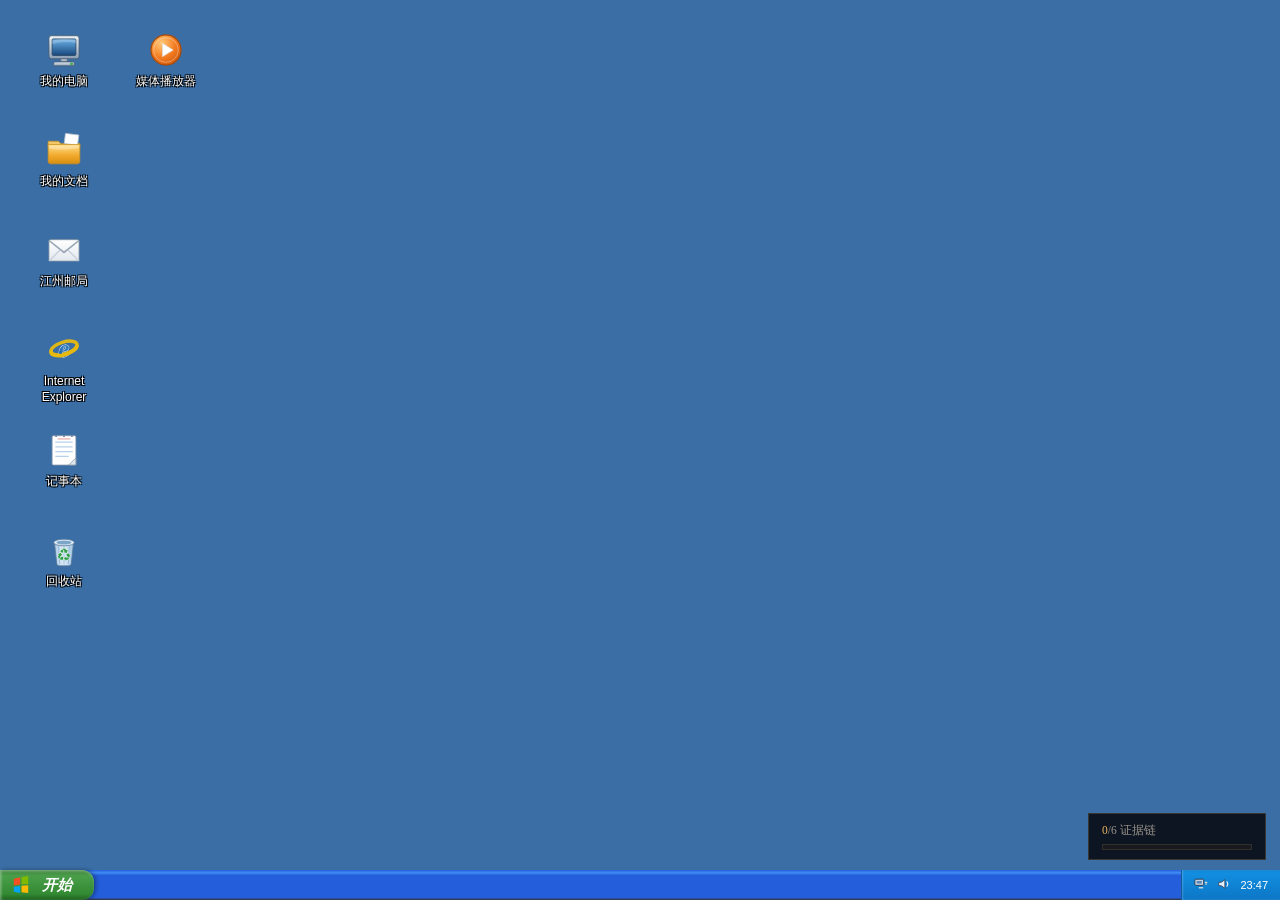
==== commit 7d17e1d1: "update: site refresh 2026-08-26 14:00" ====
--- a/desktop.html
+++ b/desktop.html
@@ -4,21 +4,21 @@
 <meta charset="UTF-8">
 <meta name="viewport" content="width=device-width, initial-scale=1.0">
 <title>Windows XP</title>
-<link rel="stylesheet" href="assets/css/os.css?v=11">
-<link rel="stylesheet" href="assets/css/icons.css?v=11">
+<link rel="stylesheet" href="assets/css/os.css?v=14">
+<script src="assets/js/icons.js?v=14"></script>
 </head>
 <body>
 
 <div id="desktop"></div>
 
 <div class="guest-strip" id="guest-strip">
-  ⚠ 来宾账户 · 部分功能受限　|　当前可以查看：日历、最近使用的文档
+  来宾账户 · 部分功能受限　|　当前可以查看：日历、最近使用的文档
 </div>
 
 <div id="taskbar">
-  <div id="start-btn"><span class="flag"><i></i><i></i><i></i><i></i></span>开始</div>
+  <div id="start-btn"><svg class="winflag" viewBox="0 0 20 20" xmlns="http://www.w3.org/2000/svg"><path d="M2 3 L9 1.4 V9.4 L2 10.6 Z" fill="#f25022"/><path d="M10.6 1.2 L18 0 V8.8 L10.6 9.2 Z" fill="#7fba00"/><path d="M2 12 L9 11 V19 L2 17.6 Z" fill="#00a4ef"/><path d="M10.6 10.8 L18 10.4 V19 L10.6 18 Z" fill="#ffb900"/></svg>开始</div>
   <div id="task-buttons"></div>
-  <div id="tray"><span title="本地连接已断开" style="font-size:12px;">🔌</span><span style="font-size:12px;">🔊</span><span id="clock">23:47</span></div>
+  <div id="tray"><span title="本地连接已断开"><svg class="tray-svg" viewBox="0 0 16 16"><rect x="1" y="2.5" width="10" height="7" rx="1" fill="#cdd8e4" stroke="#22344e"/><rect x="3" y="4.5" width="6" height="3" fill="#5a86b8"/><path d="M12.5 5.5 L15 8.5 M15 5.5 L12.5 8.5" stroke="#d9d9d9" stroke-width="1.4"/><rect x="5.5" y="11.5" width="5" height="1.6" fill="#cdd8e4"/></svg></span><span><svg class="tray-svg" viewBox="0 0 16 16"><path d="M2 6 H5 L9 3 V13 L5 10 H2 Z" fill="#e8eef5" stroke="#33455e"/><path d="M11 5 Q13.6 8 11 11" stroke="#e8eef5" fill="none" stroke-width="1.3"/></svg></span><span id="clock">23:47</span></div>
 </div>
 
 <div id="start-menu">
@@ -27,7 +27,7 @@
     <div class="sm-items" style="flex:1.2;" id="sm-left"></div>
     <div class="sm-items sm-right" style="flex:1;" id="sm-right"></div>
   </div>
-  <div class="sm-footer"><span onclick="logout()" style="cursor:pointer;">🔒 注销(L)</span><span onclick="doShutdown()" style="cursor:pointer;">⏻ 关闭计算机(U)</span></div>
+  <div class="sm-footer"><span onclick="logout()" style="cursor:pointer;">注销(L)</span><span onclick="doShutdown()" style="cursor:pointer;">关闭计算机(U)</span></div>
 </div>
 
 <div class="bsod" id="bsod"><b>A problem has been detected...</b>
@@ -44,661 +44,8 @@
 
 —— 这不是真的蓝屏。这是这台电脑想给你看的记忆。</div>
 
-<script src="assets/js/os.js?v=11"></script>
-<script src="assets/js/data.js?v=11"></script>
-<script>
-/* ============ 初始化 ============ */
-const IS_GUEST = location.search.includes('guest') || sessionStorage.getItem('lb_guest')==='1';
-const DESK = document.getElementById('desktop');
-
-window.addEventListener('DOMContentLoaded',()=>{
-  Game.injectFx({scanlines:false,vignette:false});
-  buildDesktop();
-  bindGlobal();
-  document.getElementById('clock').textContent='23:47';
-  document.getElementById('clock').title='系统时间停留在 2003-12-31 23:47';
-
-  if(IS_GUEST){
-    document.getElementById('guest-strip').classList.add('show');
-    document.getElementById('sm-user').textContent='Guest';
-    DESK.classList.add('guest-mode');
-    setTimeout(()=>Game.monologue('来宾模式。大部分门都锁着……但也许，正需要这样慢慢看。',6000),900);
-  }else{
-    document.getElementById('sm-avatar').style.background="url('assets/img/img-chenmo.jpg') center/cover";
-    setTimeout(()=>{Game.balloon('江州邮局','您有 1 封未读邮件。双击桌面「江州邮局」查看。',8000);},2600);
-    setTimeout(()=>Game.monologue('雪还在下。这台机器的主人，去哪儿了？',6000),1000);
-  }
-});
-
-function logout(){ WM.closeAll(); Game.goto('login.html'); }
-function doShutdown(){ Game.goto('shutdown.html'); }
-
-/* ============ 桌面图标 ============ */
-const DESK_ICONS = {
-  mycomp:{c:'ic-mycomp'}, mydocs:{c:'ic-folder'}, mail:{c:'ic-mail'},
-  ie:{c:'ic-ie'}, notepad:{c:'ic-note'}, recycle:{c:'ic-recycle'},
-  media:{c:'ic-wmp'}, calendar:{c:'ic-cal'}, recent:{c:'ic-folder'}
-};
-function buildDesktop(){
-  const icons = IS_GUEST ? [
-    {id:'calendar', label:'日历', x:26,y:26},
-    {id:'recent',   label:'最近使用的文档', x:26,y:126},
-    {id:'mydocs',   label:'我的文档', x:26,y:226},
-    {id:'mail',     label:'江州邮局', x:26,y:326},
-    {id:'ie',       label:'Internet Explorer', x:26,y:426},
-    {id:'recycle',  label:'回收站', x:26,y:526},
-  ] : [
-    {id:'mycomp', label:'我的电脑', x:26,y:26},
-    {id:'mydocs', label:'我的文档', x:26,y:126},
-    {id:'mail',   label:'江州邮局', x:26,y:226},
-    {id:'ie',     label:'Internet Explorer', x:26,y:326},
-    {id:'notepad',label:'记事本', x:26,y:426},
-    {id:'recycle',label:'回收站', x:26,y:526},
-    {id:'media',  label:'媒体播放器', x:128,y:26},
-  ];
-  icons.forEach(cfg=>{
-    const d=document.createElement('div');
-    d.className='dicon';d.style.left=cfg.x+'px';d.style.top=cfg.y+'px';
-    const cls=(DESK_ICONS[cfg.id]||{}).c||'ic-app';
-    d.innerHTML='<div class="ico"><span class="ic '+cls+'"></span></div><span class="lbl">'+cfg.label+'</span>';
-    d.ondblclick=()=>openApp(cfg.id);
-    d.onclick=e=>{document.querySelectorAll('.dicon').forEach(x=>x.classList.remove('selected'));d.classList.add('selected');};
-    d.oncontextmenu=e=>{
-      e.preventDefault();
-      WM.ctxMenu(e.clientX,e.clientY,[
-        {label:'打开',fn:()=>openApp(cfg.id)},
-        '-',
-        {label:'属性',fn:()=>WM.dialog('ℹ️',(IS_GUEST)?'您没有足够的权限查看该项目。<br>请使用管理员账户登录。':'「'+cfg.label+'」<br>类型：系统对象<br>创建时间：2001-08-17')}
-      ]);
-    };
-    DESK.appendChild(d);
-  });
-
-  DESK.oncontextmenu=e=>{
-    if(e.target!==DESK)return;
-    e.preventDefault();
-    WM.ctxMenu(e.clientX,e.clientY,[
-      {label:'刷新',fn:()=>{DESK.style.opacity=.6;setTimeout(()=>DESK.style.opacity=1,180);}},
-      '-',
-      {label:'属性',fn:()=>WM.dialog('🖥️','江州 Union P4X-400<br>Pentium(R) 4 2.40GHz<br>512 MB 内存<br><br>系统：Windows XP Professional（虚构致敬版）')}
-    ]);
-  };
-}
-
-function lockTip(){
-  Sfx.errBeep();
-  WM.dialog('🔒','该功能在<b>来宾账户</b>下不可用。<br><br>提示：主人的密码线索，也许就藏在你能打开的东西里。');
-}
-
-/* ============ 应用分发 ============ */
-function openApp(id){
-  try{Sfx.click();}catch(e){}
-  const map={
-    mycomp:()=>appMyComputer(),
-    mydocs:()=>IS_GUEST?lockTip():appExplorer(),
-    recycle:()=>IS_GUEST?lockTip():appRecycle(),
-    mail:()=>IS_GUEST?lockTip():appMail(),
-    ie:()=>IS_GUEST?lockTip():appIE(),
-    notepad:()=>appNotepad(null),
-    media:()=>appMedia(),
-    calendar:()=>appCalendar(),
-    recent:()=>appRecentDocs(),
-  };
-  (map[id]||(()=>{}))();
-}
-
-/* ============ 我的电脑 / 软盘 / C盘 ============ */
-function driveIco(name){
-  const M={'hdd':'ic-hdd','floppy':'ic-floppy','cd':'ic-cd','folder':'ic-folder'};
-  return '<span class="ic sm '+(M[name]||'ic-app')+'"></span>';
-}
-const TREE_ROOT=[
-  {name:'本地磁盘 (C:)', ico:'hdd', act:()=>appDriveC()},
-  {name:'3.5 软盘 (A:)', ico:'floppy', act:()=>Game.flag('floppy_in')?appFloppy():floppyPrompt()},
-  {name:'CD 驱动器 (D:)', ico:'cd', act:()=>WM.dialog('💿','请插入光盘。')},
-  {name:'我的文档', icon:'📁', ic:'folder', act:()=>appExplorer()},
-];
-function appMyComputer(){
-  const body=document.createElement('div');
-  body.innerHTML='<div class="explorer"><div class="ex-side">'+
-    '<div class="ex-panel"><h4>系统任务</h4><div>查看系统信息</div><div>添加/删除程序</div></div>'+
-    '<div class="ex-panel"><h4>其它位置</h4><div onclick="openApp(\'mydocs\')">我的文档</div><div onclick="openApp(\'recycle\')">回收站</div></div>'+
-    '</div><div class="ex-main"><div class="fgrid" id="mc-grid"></div></div></div>';
-  WM.create({id:'mycomp',title:'我的电脑',icon:driveIco('folder'),width:640,height:430,content:body});
-  const g=body.querySelector('#mc-grid');
-  TREE_ROOT.forEach(it=>{
-    const f=document.createElement('div');f.className='fitem';
-    f.innerHTML='<div class="fi">'+driveIco(it.ico)+'</div><div class="fn">'+it.name+'</div>';
-    f.ondblclick=it.act;
-    g.appendChild(f);
-  });
-}
-function floppyPrompt(){
-  if(Game.flag('list_seen')){
-    WM.dialog('💾','软盘驱动器 A: 中没有磁盘。<br><br>纸箱里那张标注 <b>ZY-0034</b> 的软盘，就在手边。',
-      [{label:'插入软盘',value:1},{label:'取消',value:null}]
-    ).then(v=>{
-      if(v){
-        Game.setFlag('floppy_in');
-        Game.toast('咔哒。软盘已插入。');
-        Game.Timeline.at(500,()=>appFloppy());
-      }
-    });
-  }else{
-    WM.dialog('💾','请将磁盘插入驱动器 A:。<br><br><span style="color:#666">（房东移交清单里提到过一张软盘……它此刻在哪里？）</span>');
-  }
-}
-function appFloppy(){
-  if(!Game.flag('floppy_in')){floppyPrompt();return;}
-  const body=document.createElement('div');
-  body.innerHTML='<div class="crumbbar">💾 3.5 软盘 (A:)</div><div class="fgrid" id="fl-grid" style="padding:10px;"></div>';
-  WM.create({id:'a-drive',title:'3.5 软盘 (A:)',icon:'<span class="ic xs ic-floppy"></span>',width:520,height:340,content:body});
-  const g=body.querySelector('#fl-grid');
-  FLOPPY.files.forEach(f=>{
-    const el=document.createElement('div');el.className='fitem';
-    el.innerHTML='<div class="fi"><span class="ic sm '+(f.kind==='img'?'ic-pic':'ic-txt')+'"></span></div><div class="fn">'+f.name+'</div>';
-    el.ondblclick=()=>{
-      if(f.kind==='txt'){appNotepad({title:f.name,text:f.body});markTransfer();}
-      else viewImage(f.src,f.caption,'kword');
-    };
-    g.appendChild(el);
-  });
-  Game.monologue('软盘转动的声音很轻。四年前的雪夜，被抄在这一张小盘片上。',6000);
-}
-function markTransfer(){
-  if(!Game.hasClue('transfer')){
-    Game.mark('transfer');
-    Game.monologue('第 03 行：陈小默……1996 年 6 月 1 日，周秀兰领养迁出。<br>这个名字后面，跟着他自己的人生。',9000);
-  }
-}
-function appDriveC(){
-  const body=document.createElement('div');
-  body.innerHTML='<div class="crumbbar">💽 本地磁盘 (C:)</div><div class="fgrid" id="c-grid" style="padding:10px;"></div>';
-  WM.create({id:'drive-c',title:'本地磁盘 (C:)',icon:'<span class="ic xs ic-hdd"></span>',width:560,height:360,content:body});
-  const g=body.querySelector('#c-grid');
-  [
-    {n:'Documents and Settings',ic:'folder',act:()=>WM.dialog('🔒','访问拒绝：这不是你的账户。')},
-    {n:'Program Files',ic:'folder',act:()=>appFolderGeneric('Program Files',['Internet Explorer','江州邮局','易聊 2003','Media Player','搜霸助手'])},
-    {n:'WINDOWS',ic:'folder',act:()=>appFolderGeneric('WINDOWS',['system32','Fonts','Web'])},
-    {n:'系统备份_勿动',ic:'app',act:()=>triggerBsod()},
-  ].forEach(it=>{
-    const f=document.createElement('div');f.className='fitem';
-    f.innerHTML='<div class="fi"><span class="ic sm ic-'+it.ic+'"></span></div><div class="fn">'+it.n+'</div>';
-    f.ondblclick=it.act;g.appendChild(f);
-  });
-  const used=document.createElement('div');used.style.cssText='padding:8px 12px;color:#666;width:100%;';
-  used.innerHTML='<hr style="border:none;border-top:1px solid #ddd;margin-bottom:8px;">容量：40.0 GB　可用：21.3 GB';
-  g.appendChild(used);
-}
-function appFolderGeneric(title,items){
-  const body=document.createElement('div');
-  body.innerHTML='<div class="crumbbar">📁 '+title+'</div><div class="fgrid" id="fg" style="padding:10px;"></div>';
-  WM.create({id:'folder-'+title,title:title,icon:'<span class="ic xs ic-folder"></span>',width:480,height:320,content:body});
-  const g=body.querySelector('#fg');
-  items.forEach(n=>{
-    const f=document.createElement('div');f.className='fitem';
-    f.innerHTML='<div class="fi"><span class="ic sm ic-app"></span></div><div class="fn">'+n+'</div>';
-    f.ondblclick=()=>WM.dialog('ℹ️','无法打开「'+n+'」。<br>该文件与当前剧情无关。');
-    g.appendChild(f);
-  });
-}
-function triggerBsod(){
-  const b=document.getElementById('bsod');
-  b.classList.add('show');try{Sfx.errBeep();}catch(e){}
-  Game.Timeline.at(3000,()=>{
-    b.classList.remove('show');
-    WM.dialog('😅','……吓到了吗？只是个玩笑。<br>不过说真的，「系统备份」里什么都没有。');
-  });
-  Game.setFlag('bsod_seen');
-}
-
-/* ============ 文档浏览器 ============ */
-function docTree(){
-  return {
-    folders:{
-      '稿件':{docs:['稿件/蓝星养育园调查_未完稿.doc','稿件/K会计采访录音_转写.txt']},
-      '日记':{docs:['日记/2003-11-02.txt','日记/2003-11-20.txt','日记/2003-12-08.txt','日记/2003-12-24.txt','日记/2003-12-31.txt']},
-      '扫描件':{docs:['扫描件/工作证扫描.jpg','扫描件/物品移交清单.jpg','扫描件/备案档案_LX-1998-117.jpg']},
-      '照片':{docs:['照片/1996年六一合影.jpg','照片/养育园旧址_1998.jpg']},
-      '_root':{docs:['给妈妈的信_未寄出.txt']}
-    }
-  };
-}
-function appExplorer(){
-  const t=docTree();
-  const body=document.createElement('div');
-  body.innerHTML='<div class="toolbar"><span class="tbtn">⬅ 向上</span><span class="tbtn">🔍 搜索</span></div>'+
-    '<div class="crumbbar">📁 我的文档</div>'+
-    '<div class="explorer" style="height:calc(100% - 60px);"><div class="ex-main"><div class="fgrid" id="exp-grid"></div></div></div>';
-  WM.create({id:'exp-mydocs',title:'我的文档 - 资源管理器',icon:'<span class="ic xs ic-folder"></span>',width:620,height:420,content:body});
-  const g=body.querySelector('#exp-grid');
-  Object.keys(t.folders).forEach(fn=>{
-    if(fn==='_root')return;
-    const f=document.createElement('div');f.className='fitem';
-    f.innerHTML='<div class="fi"><span class="ic sm ic-folder"></span></div><div class="fn">'+fn+'</div>';
-    f.ondblclick=()=>appSubFolder(fn);
-    g.appendChild(f);
-  });
-  t.folders['_root'].docs.forEach(openDocItem(g));
-}
-function appSubFolder(folder){
-  const docs=docTree().folders[folder].docs;
-  const body=document.createElement('div');
-  body.innerHTML='<div class="toolbar"><span class="tbtn" onclick="openApp(\'mydocs\')">⬅ 向上</span></div>'+
-    '<div class="crumbbar">📁 我的文档 \\ '+folder+'</div>'+
-    '<div class="fgrid" id="sf-grid" style="padding:10px;"></div>';
-  WM.create({id:'sub-'+folder,title:folder,icon:'<span class="ic xs ic-folder"></span>',width:600,height:400,content:body});
-  const g=body.querySelector('#sf-grid');
-  docs.forEach(openDocItem(g));
-}
-function fileIcoClass(key){
-  if(/\.doc$/i.test(key))return'ic-word';
-  if(/\.(jpg|jpeg|png)$/i.test(key))return'ic-pic';
-  if(/\.mp3|\.wav/i.test(key))return'ic-music';
-  return'ic-txt';
-}
-function openDocItem(grid){
-  return key=>{
-    const doc=DOCS[key];if(!doc)return;
-    const f=document.createElement('div');f.className='fitem';
-    f.innerHTML='<div class="fi"><span class="ic sm '+fileIcoClass(key)+'"></span></div><div class="fn">'+doc.title+'</div>';
-    f.ondblclick=()=>openDoc(key);
-    grid.appendChild(f);
-  };
-}
-function openDoc(key){
-  const doc=DOCS[key];
-  checkClueFromDoc(key);
-  if(doc.kind==='img'){viewImage(doc.src,doc.caption,imgClueFor(key));return;}
-  if(key==='给妈妈的信_未寄出.txt'){
-    appNotepad({title:doc.title,text:plainOf(doc.body)});
-    if(!Game.flag('letter_read')){
-      Game.setFlag('letter_read');
-      Game.monologue('「您把我从蓝星接回家的那天」……信封上的地址是临江区梧桐里 12 号。<br>这封信写好了，却一直没敢寄。',9000);
-    }
-    return;
-  }
-  if(doc.kind==='doc'){
-    const body=document.createElement('div');
-    body.innerHTML='<div class="toolbar"><span>文件(F)</span><span>编辑(E)</span><span>视图(V)</span><span>插入(I)</span><span>格式(O)</span><span style="margin-left:auto;color:#888;">Word 2003 · 只读</span></div>'+
-      '<div style="overflow:auto;background:#808080;height:calc(100% - 30px);"><div class="doc-paper">'+doc.body+'</div></div>';
-    WM.create({id:'doc-'+key.replace(/\W/g,''),title:doc.title+' - Word',icon:'📄',width:780,height:520,content:body});
-  }else{
-    appNotepad({title:doc.title,text:plainOf(doc.body)});
-  }
-}
-function imgClueFor(key){
-  if(key==='扫描件/备案档案_LX-1998-117.jpg')return'record';
-  if(key==='扫描件/物品移交清单.jpg')return'list';
-  if(key==='照片/养育园旧址_1998.jpg')return'photo';
-  return null;
-}
-function plainOf(html){
-  const d=document.createElement('div');d.innerHTML=html;
-  return d.textContent.replace(/\n{3,}/g,'\n\n');
-}
-function checkClueFromDoc(key){
-  if(key==='稿件/蓝星养育园调查_未完稿.doc'){
-    Game.balloon('证据清单','稿子里列着 6 项证据。打勾的是他已取得的，空着的正是你要找的。',9000);
-  }
-  if(key==='稿件/K会计采访录音_转写.txt'){
-    Game.mark('tape');
-    setTimeout(()=>{if(Game.hasClue('tape'))Game.monologue('K 说：「蓝星的账，不能烂在雪地里。」',7000);},600);
-  }
-  if(key==='日记/2003-12-31.txt'){
-    Game.setFlag('diary_final_read');
-    if(Game.flag('letter_read'))Game.setFlag('ending_c_unlocked');
-    Game.monologue('「剩下的，拜托你了。」——原来他早知道会有别人打开这台电脑。',9000);
-  }
-  if(key==='日记/2003-12-08.txt'||key==='日记/2003-12-24.txt'){
-    Game.monologue('他查的是别人的案子，翻出来的却是自己的名字。',7000);
-  }
-}
-
-/* 图片查看 */
-function viewImage(src,caption,clue){
-  const body=document.createElement('div');
-  body.className='imgview-wrap';
-  body.style.position='relative';
-  body.innerHTML='<img src="'+src+'"><div style="position:absolute;bottom:14px;left:0;right:0;text-align:center;color:#ddd;font-size:13px;text-shadow:0 1px 4px #000;line-height:1.9;">'+caption+'</div>';
-  WM.create({id:'imgv-'+Date.now(),title:'图片查看器',icon:'🖼️',width:660,height:500,content:body});
-  if(clue==='record'){Game.mark('record');Game.monologue('备案编号 LX-1998-117……记住它的末三位：117。',8000);}
-  if(clue==='photo'){Game.mark('photo');}
-  if(clue==='kword'){Game.mark('kword');}
-  if(clue==='transfer'){markTransfer();}
-  if(clue==='list'){
-    Game.setFlag('list_seen');
-    Game.monologue('移交清单上写着：一张软盘，标注 ZY-0034……它就在房东给的纸箱里。<br>下次打开「我的电脑」，把软盘插进 A 驱吧。',10000);
-  }
-  if(clue==='ledger'){Game.mark('ledger');}
-}
-
-/* ============ 记事本 / 最近文档 / 日历 ============ */
-function appNotepad(preset){
-  const ta=document.createElement('textarea');
-  ta.className='notepad-area';ta.readOnly=true;
-  ta.value=preset?preset.text:'记事本\r\n\r\n（空白。也许主人习惯把东西都放进文件夹里。）';
-  WM.create({id:'np-'+(preset?preset.title.replace(/\W/g,''):'blank'),title:(preset?preset.title+' - 记事本':'无标题 - 记事本'),icon:'<span class="ic xs ic-note"></span>',width:600,height:430,content:ta});
-}
-function appRecentDocs(){
-  const body=document.createElement('div');
-  body.innerHTML='<div class="crumbbar">📂 最近使用的文档'+(IS_GUEST?'（Guest 可见 1 项）':'')+'</div><div class="fgrid" id="rd-grid" style="padding:10px;"></div>';
-  WM.create({id:'recent-docs',title:'最近使用的文档',icon:'<span class="ic xs ic-folder"></span>',width:520,height:330,content:body});
-  const g=body.querySelector('#rd-grid');
-  const items=[{key:'给妈妈的信_未寄出.txt'}];
-  if(!IS_GUEST){
-    items.unshift({key:'日记/2003-12-31.txt'},{key:'稿件/蓝星养育园调查_未完稿.doc'});
-  }
-  items.forEach(it=>{
-    const doc=DOCS[it.key];
-    const f=document.createElement('div');f.className='fitem';
-    f.innerHTML='<div class="fi">'+doc.icon+'</div><div class="fn">'+doc.title+'</div>';
-    f.ondblclick=()=>openDoc(it.key);
-    g.appendChild(f);
-  });
-}
-function appCalendar(){
-  const y=1996,m=5;
-  const first=new Date(y,m,1).getDay();
-  const days=new Date(y,m+1,0).getDate();
-  let html='<div style="text-align:center;font-size:15px;font-weight:bold;padding:10px 0;color:#123a8c;">1996年 六月</div><table style="width:100%;border-collapse:collapse;font-size:12px;">';
-  html+='<tr>'+'日一二三四五六'.split('').map(d=>'<th style="padding:4px;color:#555;border-bottom:1px solid #ddd;">'+d+'</th>').join('')+'</tr><tr>';
-  for(let i=0;i<first;i++)html+='<td></td>';
-  for(let d=1;d<=days;d++){
-    const mark=(d===1);
-    html+='<td style="text-align:center;padding:5px;border:1px solid #eee;'+(mark?'background:#fff3bf;color:#8a1f11;font-weight:bold;':'')+'" '+(mark?'title="妈妈把我接回家"':'')+'>'+d+(mark?'<div style="font-size:9px;">🏠</div>':'')+'</td>';
-    if((first+d)%7===0&&d<days)html+='</tr><tr>';
-  }
-  html+='</tr></table><div style="padding:10px;color:#8a1f11;font-size:12px;">📌 6月1日：妈妈把我接回家（这一天被红笔圈了很多年）</div>';
-  WM.create({id:'cal',title:'日历 - 1996年6月',icon:'<span class="ic xs ic-cal"></span>',width:380,height:380,content:(function(){const b=document.createElement('div');b.innerHTML=html;return b;})()});
-}
-
-/* ============ 回收站 ============ */
-function appRecycle(){
-  const body=document.createElement('div');
-  body.innerHTML='<div class="toolbar"><span class="tbtn" id="rb-empty">清空回收站</span></div>'+
-    '<div class="fgrid" id="rc-grid" style="padding:12px;"></div>';
-  WM.create({id:'recycle-bin',title:'回收站',icon:'<span class="ic xs ic-recycle"></span>',width:560,height:380,content:body});
-  const g=body.querySelector('#rc-grid');
-  RECYCLE.forEach(item=>{
-    const f=document.createElement('div');f.className='fitem';
-    f.innerHTML='<div class="fi"><span class="ic sm '+(item.name.indexOf('.jpg')>=0?'ic-pic':'ic-music')+'"></span></div><div class="fn">'+item.name+'<br><small style="color:#999">删除于 '+item.del+'</small></div>';
-    f.ondblclick=()=>{
-      if(item.fake){WM.dialog('🗑️',item.msg);}
-      else{
-        viewImage('assets/img/img-ledger.jpg',item.caption,'ledger');
-        Game.monologue('21 万2 的"结余上缴"，流向了一个不存在的咨询部。<br>这就是他要发的报道。',9000);
-      }
-    };
-    g.appendChild(f);
-  });
-  body.querySelector('#rb-empty').onclick=()=>WM.dialog('🗑️','确定要永久删除这 3 个项目吗？',[{label:'是',value:1},{label:'否',value:0}]).then(v=>{if(v)Game.toast('……还是别删了。万一有用呢。');});
-}
-
-/* ============ 邮件 ============ */
-let ZIP_OPENED=false;
-function appMail(){
-  const body=document.createElement('div');
-  body.innerHTML='<div class="mail-app">'+
-    '<div class="mail-folders"><div class="on">📥 收件箱 (1)</div><div>📤 发件箱</div><div>📄 已发送 (1)</div><div>🗑️ 已删除</div></div>'+
-    '<div class="mail-list" id="ml-list"></div><div class="mail-view" id="ml-view"><div style="padding:30px;color:#888;">选择一封邮件以阅读。</div></div></div>';
-  WM.create({id:'mail-app-w',title:'收件箱 - 江州邮局',icon:'<span class="ic xs ic-mail"></span>',width:860,height:520,content:body});
-  const list=body.querySelector('#ml-list');
-  MAILS.inbox.forEach(m=>{
-    const r=document.createElement('div');
-    r.className='mail-row'+(m.unread?' unread':' read');
-    r.innerHTML='<span class="m-date">'+m.date+'</span><div class="m-from">'+m.from.split('<')[0]+'</div><div class="m-subj">'+m.subj+'</div>';
-    r.onclick=()=>showMail(body,m);
-    list.appendChild(r);
-  });
-}
-function showMail(root,m){
-  root.querySelector('#ml-view').innerHTML=
-    '<div class="mail-head"><b>主题：</b>'+m.subj+'<br><b>发件人：</b>'+m.from+'<br><b>时间：</b>'+m.date+'</div>'+
-    '<div class="mail-body">'+m.body+'</div>';
-  try{Sfx.click();}catch(e){}
-}
-function openZip(){
-  if(ZIP_OPENED)return;
-  const mask=document.createElement('div');mask.className='dialog-mask';
-  const d=document.createElement('div');d.className='xp-dialog';
-  d.style.left='50%';d.style.top='38%';d.style.transform='translate(-50%,-50%)';
-  d.innerHTML='<div class="titlebar"><span class="t-ico">🗜️</span><span class="t-text">解压 - 输入密码</span><div class="t-btns"><div class="tb close">r</div></div></div>'+
-    '<div class="dlg-body" style="display:block;"><p style="margin-bottom:10px;">转院台账及照片.zip 被密码保护：</p><input id="zip-pwd" style="width:100%;padding:7px;border:1px solid #7f9db9;" placeholder="输入密码" autocomplete="off"><div class="err-line" id="zip-err" style="min-height:18px;margin-top:8px;"></div></div>'+
-    '<div class="dlg-btns"><button class="xp-button" id="zip-ok">确定</button><button class="xp-button" id="zip-cancel">取消</button></div>';
-  DESK.appendChild(mask);DESK.appendChild(d);
-  const finish=()=>{mask.remove();d.remove();};
-  d.querySelector('.close').onclick=finish;d.querySelector('#zip-cancel').onclick=finish;
-  d.querySelector('#zip-ok').onclick=()=>{
-    Game.verify(document.getElementById('zip-pwd').value,'zip',()=>{
-      finish();ZIP_OPENED=true;
-      Game.toast('解压成功：2 个文件');
-      viewImage('assets/img/img-yuyuan-ruin.jpg','蓝星养育园旧址（K 摄于 2003 年初冬）<br>墙塌了，铁门锈了。孩子们早已散落各方。','photo');
-      Game.Timeline.at(1500,()=>Game.monologue('照片背面有一行钢笔字：「替我把这里记住。」',8000));
-    },n=>{
-      document.getElementById('zip-err').innerHTML='<span style="color:#c33b32;">密码错误（第 '+n+' 次）</span>';
-      try{Sfx.errBeep();}catch(e){}
-    });
-  };
-  setTimeout(()=>d.querySelector('#zip-pwd').focus(),80);
-}
-
-/* ============ IE 浏览器 ============ */
-let NET_OK=false;
-let historyStack=[],historyIdx=-1;
-function appIE(home){
-  if(!NET_OK){dialupFlow().then(ok=>{if(ok){NET_OK=true;renderIE(home||'sites/soba.html');}});return;}
-  renderIE(home||'sites/soba.html');
-}
-function dialupFlow(){
-  return new Promise(res=>{
-    const mask=document.createElement('div');mask.className='dialog-mask';
-    const d=document.createElement('div');d.className='xp-dialog';
-    d.style.left='50%';d.style.top='36%';d.style.transform='translate(-50%,-50%)';
-    d.innerHTML='<div class="titlebar"><span class="t-ico">📞</span><span class="t-text">连接到 96163</span><div class="t-btns"><div class="tb close">r</div></div></div>'+
-      '<div class="dlg-body"><span class="dlg-icon">☎️</span><span>正在拨号：<b>96163（主叫计费接入号）</b><br>用户名：jz_chemo　密码：••••••••<br><span id="dial-status" style="color:#555;">正在初始化调制解调器…</span><br><span style="color:#999;font-size:11px;">（把声音开大一点，听听 2003 年的声音）</span></span></div>';
-    DESK.appendChild(mask);DESK.appendChild(d);
-    const st=d.querySelector('#dial-status');
-    Sfx.ensure();
-    let total=6500;
-    try{total=(Sfx.dialup()||6.5)*1000;}catch(e){}
-    st.textContent='正在拨号…';
-    Game.Timeline.at(1900,()=>st.textContent='正在验证用户名和密码…');
-    Game.Timeline.at(total*0.62,()=>st.textContent='正在网络上注册您的计算机…');
-    Game.Timeline.at(total*0.85,()=>st.textContent='已连接（56.6 Kbps）✓');
-    Game.Timeline.at(total+400,()=>{mask.remove();d.remove();res(true);});
-    d.querySelector('.close').onclick=()=>{mask.remove();d.remove();res(false);};
-  });
-}
-function renderIE(url){
-  const body=document.createElement('div');
-  body.innerHTML='<div class="ie-app">'+
-    '<div class="ie-menu">文件(F) 编辑(E) 查看(V) 收藏(A) 工具(T) 帮助(H)</div>'+
-    '<div class="ie-bar">'+
-      '<span class="tbtn" data-role="back">◀ 后退</span>'+
-      '<span class="tbtn" data-role="fw">前进 ▶</span>'+
-      '<div class="ie-url"><span>🔗</span><span id="ie-cur-url" style="flex:1;">http://www.soba.com.cn</span><span id="ie-refresh" style="cursor:pointer;">⟳</span></div>'+
-      '<button class="xp-button" id="ie-home" style="min-width:52px;">主页</button>'+
-    '</div>'+
-    '<iframe class="ie-frame" id="ie-frame" src="'+url+'"></iframe>'+
-    '<div class="ie-status"><span id="ie-msg">完成</span><div class="ie-progress"><i id="ie-pg"></i></div></div>'+
-    '</div>';
-  const w=WM.create({id:'ie-window',title:'搜霸一下，你就知道 - Internet Explorer',icon:'<span class="ic xs ic-ie"></span>',width:900,height:600,content:body});
-  w.el.querySelector('.win-body').style.overflow='hidden';
-  historyStack=[url];historyIdx=0;
-  wireIE(body,url);
-}
-function wireIE(root,firstUrl){
-  const f=root.querySelector('#ie-frame');
-  f.addEventListener('load',()=>{
-    const pg=root.querySelector('#ie-pg'),msg=root.querySelector('#ie-msg');
-    if(pg){pg.style.width='100%';setTimeout(()=>pg.style.width='0%',450);}
-    if(msg)msg.textContent='完成';
-    try{
-      const cu=document.getElementById('ie-cur-url');
-      if(cu)cu.textContent=f.contentDocument.getElementById('fake-url')?.textContent||cu.textContent;
-    }catch(e){}
-  });
-  root.querySelector('[data-role=back]').onclick=e=>{e.stopPropagation();if(historyIdx>0){historyIdx--;frameLoad(root,historyStack[historyIdx]);}};
-  root.querySelector('[data-role=fw]').onclick=e=>{e.stopPropagation();if(historyIdx<historyStack.length-1){historyIdx++;frameLoad(root,historyStack[historyIdx]);}};
-  root.querySelector('#ie-refresh').onclick=()=>frameLoad(root,historyStack[historyIdx]);
-  root.querySelector('#ie-home').onclick=()=>navigateIE(root,'sites/soba.html');
-}
-function frameLoad(root,url){
-  const f=root.querySelector('#ie-frame');
-  const pg=root.querySelector('#ie-pg'),msg=root.querySelector('#ie-msg');
-  if(pg){pg.style.width='20%';}
-  if(msg)msg.textContent='正在打开页面…';
-  f.src=url;
-  const cu=document.getElementById('ie-cur-url');
-  if(cu)cu.textContent=prettyUrl(url);
-  const w=WM.wins['ie-window'];
-  if(w)setTimeout(()=>{try{w.el.querySelector('.t-text').textContent=(f.contentDocument.title||'页面')+' - Microsoft Internet Explorer';}catch(e){}},700);
-}
-function navigateIE(root,url){
-  historyStack=historyStack.slice(0,historyIdx+1);historyStack.push(url);historyIdx++;
-  frameLoad(root,url);
-}
-function prettyUrl(u){return u.replace(/^sites\//,'www.').replace('.html','')+'.com.cn/' + (u.includes('?')?u.split('?')[1]:'');}
-window.ieNavigate=function(url){const root=Object.values(WM.wins).find(x=>x.el.querySelector('#ie-frame'));if(root)navigateIE(root.el,url);};
-window.appHistoryPanel=appHistoryPanel;
-
-/* 历史记录面板 */
-function appHistoryPanel(){
-  const body=document.createElement('div');
-  body.innerHTML='<div class="crumbbar">🕒 浏览器历史记录 · 今天（2003-12-31）</div><div style="padding:12px;line-height:2.3;font-size:12.5px;">'+
-    '<div>· www.soba.com.cn —— 搜霸搜索</div>'+
-    '<div>· www.lht-bbs.com.cn —— 老槐树BBS（×14 次）</div>'+
-    '<div>· www.jznews.net —— 江北晨报电子版</div>'+
-    '<div>· blog.zhuyeqai.com.cn/mocun —— 竹叶斋·默存</div>'+
-    '<div id="his-caibian" style="background:#fff3bf;display:flex;align-items:center;gap:8px;padding:3px 8px;cursor:pointer;"><span>· <b style="color:#8a1f11">jb.jznews.net/caibian —— 【收藏夹清空了，但历史没清】</b></span></div>'+
-    '</div>';
-  WM.create({id:'ie-history',title:'历史记录栏',icon:'🕘',width:540,height:340,content:body});
-  body.querySelector('#his-caibian').onclick=()=>{closeSM();appEditorSystem();};
-}
-
-/* ============ 媒体播放器 ============ */
-function appMedia(){
-  const body=document.createElement('div');
-  body.innerHTML='<div style="height:100%;display:flex;align-items:center;justify-content:center;flex-direction:column;gap:14px;background:#222;">'+
-    '<div style="font-size:44px;">📼</div><div style="color:#ccc;">没有可播放的媒体文件。</div>'+
-    '<div style="color:#777;font-size:11px;">（三盒磁带在房东的纸箱里，这台电脑放不了它们。）</div></div>';
-  WM.create({id:'media',title:'Windows Media Player',icon:'<span class="ic xs ic-wmp"></span>',width:460,height:320,content:body});
-}
-
-/* ============ 开始菜单 ============ */
-function bindGlobal(){
-  const sm=document.getElementById('start-menu');
-  document.getElementById('start-btn').onclick=e=>{
-    e.stopPropagation();
-    sm.classList.toggle('open');
-    buildStartMenu();
-  };
-  document.addEventListener('pointerdown',e=>{
-    if(!sm.contains(e.target)&&!e.target.closest('#start-btn'))sm.classList.remove('open');
-  });
-}
-function buildStartMenu(){
-  const L=document.getElementById('sm-left'),R=document.getElementById('sm-right');
-  if(IS_GUEST){
-    L.innerHTML='<div class="sm-i" onclick="openApp(\'calendar\')"><span class="ic">📅</span>日历</div>'+
-      '<div class="sm-i" onclick="openApp(\'recent\')"><span class="ic">📂</span>最近使用的文档</div>'+
-      '<div class="sm-i" onclick="logout()"><span class="ic">🔓</span>切换用户（试试主人的密码？）</div>';
-    R.innerHTML='<div class="sm-i" style="opacity:.45;">我的文档 🔒</div><div class="sm-i" style="opacity:.45;">搜索 🔒</div>';
-    return;
-  }
-  L.innerHTML=
-    '<div class="sm-i" id="sm-editor"><span class="ic">📰</span><b>江北晨报采编系统</b></div>'+
-    '<div class="sm-i" id="sm-ie"><span class="ic">🌐</span>Internet Explorer</div>'+
-    '<div class="sm-i" id="sm-mail"><span class="ic">📮</span>江州邮局</div>'+
-    '<div class="sm-i" id="sm-docs"><span class="ic">📁</span>我的文档</div>'+
-    '<div class="sm-sep"></div>'+
-    '<div class="sm-i" id="sm-his"><span class="ic">🕘</span>IE 历史记录</div>'+
-    '<div class="sm-i" id="sm-np"><span class="ic">📝</span>记事本</div>';
-  R.innerHTML=
-    '<div class="sm-i" id="sr-comp"><span class="ic">🖥️</span>我的电脑</div>'+
-    '<div class="sm-i" id="sr-bin"><span class="ic">🗑️</span>回收站</div>'+
-    '<div class="sm-i" id="sr-cal"><span class="ic">📅</span>日历</div>'+
-    '<div class="sm-i" id="sr-reset"><span class="ic">♻️</span>重置游戏存档</div>';
-
-  document.getElementById('sm-editor').onclick=()=>{closeSM();appEditorSystem();};
-  document.getElementById('sm-ie').onclick=()=>{closeSM();openApp('ie');};
-  document.getElementById('sm-mail').onclick=()=>{closeSM();openApp('mail');};
-  document.getElementById('sm-docs').onclick=()=>{closeSM();openApp('mydocs');};
-  document.getElementById('sm-his').onclick=()=>{closeSM();appHistoryPanel();};
-  document.getElementById('sm-np').onclick=()=>{closeSM();appNotepad(null);};
-  document.getElementById('sr-comp').onclick=()=>{closeSM();openApp('mycomp');};
-  document.getElementById('sr-bin').onclick=()=>{closeSM();openApp('recycle');};
-  document.getElementById('sr-cal').onclick=()=>{closeSM();openApp('calendar');};
-  document.getElementById('sr-reset').onclick=()=>{closeSM();Game.resetAll();location.href='boot.html';};
-}
-function closeSM(){document.getElementById('start-menu').classList.remove('open');}
-
-/* ============ 采编系统（终局） ============ */
-function appEditorSystem(){
-  const unlockedChoice=Game.flag('ending_c_unlocked');
-  const n=Game.clueCount();
-  const body=document.createElement('div');
-  body.innerHTML=
-  '<div style="background:#fff;height:100%;">'+
-  '<div style="background:linear-gradient(#003399,#0055d4);color:#fff;padding:10px 16px;font-size:14px;font-weight:bold;">江北晨报 · 采编系统 v2.1（内部）</div>'+
-  '<div style="padding:22px 30px;line-height:2;">'+
-    '<div id="ed-login">'+
-      '<p><b>记者登录</b>（请输入工号）</p>'+
-      '<input id="ed-code" style="border:1px solid #7f9db9;padding:6px;width:180px;" maxlength="6" autocomplete="off">'+
-      '<button class="xp-button" id="ed-go" style="margin-left:8px;">登录</button>'+
-      '<div class="err-line" id="ed-err"></div>'+
-    '</div>'+
-    '<div id="ed-main" style="display:none;">'+
-      '<p><b>稿件登记</b></p>'+
-      '<p style="line-height:1.9;">题目：谁花掉了孩子们的救命钱——蓝星养育园火灾之后<br>作者：CM0327 陈默（社会新闻部）　栏目：深度</p>'+
-      '<p><b>证据链完整度：<span id="chain-n" style="color:'+(n>=5?'#1d7a34':'#c33b32')+'">'+n+'</span> / 6</b>'+(n>=5?' <span style="color:#1d7a34;">（达到刊发标准）</span>':' <span style="color:#c33b32;">（不足！编委会会毙稿）</span>')+'</p>'+
-      '<div style="max-width:280px;height:8px;border:1px solid #999;background:#eee;margin:6px 0 16px;"><div style="height:100%;width:'+(n/6*100)+'%;background:linear-gradient(90deg,#6f5624,#e8b45a);"></div></div>'+
-      '<p><b>证据链编号</b>（备案末三位 - 转院末四位）：</p>'+
-      '<input id="chain-input" style="border:1px solid #7f9db9;padding:6px;width:160px;" placeholder="如：000-0000" autocomplete="off">'+
-      '<div class="err-line" id="chain-err"></div>'+
-      '<div style="margin-top:18px;display:flex;gap:10px;flex-wrap:wrap;">'+
-        '<button class="xp-button" id="send-btn" style="background:linear-gradient(#ffe9c2,#ffd98a);border-color:#c88a2a;font-weight:bold;">📤 提交编委会</button>'+
-        (unlockedChoice?'<button class="xp-button" id="mom-btn">✉ 不发稿了。把那封信寄给妈妈</button>':'')+
-      '</div>'+
-    '</div>'+
-  '</div></div>';
-  const w=WM.create({id:'editor-system',title:'江北晨报采编系统 - 请登录',icon:'<span class="ic xs ic-mail"></span>',width:720,height:520,content:body,noMax:true});
-  w.el.querySelector('.win-body').style.overflow='auto';
-
-  body.querySelector('#ed-go').onclick=()=>{
-    Game.verify(body.querySelector('#ed-code').value,'editor',()=>{
-      body.querySelector('#ed-login').style.display='none';
-      body.querySelector('#ed-main').style.display='block';
-      Game.toast('登录成功。欢迎回来，陈默。');
-    },nn=>{
-      body.querySelector('#ed-err').textContent='工号不存在。（第 '+nn+' 次）——工牌上印着呢。';
-      try{Sfx.errBeep();}catch(e){}
-    });
-  };
-  body.querySelector('#send-btn').onclick=()=>{
-    const v=body.querySelector('#chain-input').value.trim();
-    Game.verify(v,'chain',()=>{
-      sessionStorage.setItem('lb_result', n>=5 ? 'A' : 'B');
-      doEndgame();
-    },nn=>{
-      body.querySelector('#chain-err').textContent='编号校验失败（第 '+nn+' 次）。备案号末三位 - 转院号末四位。';
-      try{Sfx.errBeep();}catch(e){}
-    });
-  };
-  const momBtn=body.querySelector('#mom-btn');
-  if(momBtn)momBtn.onclick=()=>{
-    sessionStorage.setItem('lb_result','C');
-    doEndgame();
-  };
-}
-function doEndgame(){
-  const mask=document.createElement('div');
-  mask.style.cssText='position:fixed;inset:0;z-index:30000;background:#000;opacity:0;transition:opacity 1.4s;';
-  document.body.appendChild(mask);
-  requestAnimationFrame(()=>mask.style.opacity='1');
-  Game.Timeline.at(1600,()=>location.href='shutdown.html');
-}
-</script>
+<script src="assets/js/os.js?v=14"></script>
+<script src="assets/js/data.js?v=14"></script>
+<script src="assets/js/desktop-apps.js?v=14"></script>
 </body>
 </html>
--- a/assets/css/os.css
+++ b/assets/css/os.css
@@ -24,14 +24,11 @@
 /* ============ 桌面 ============ */
 #desktop {
   position:absolute; inset:0;
-  /* 经典"蓝天草地"默认壁纸（CSS 手绘致敬版） */
-  background:
-    radial-gradient(120% 46% at 18% -4%, rgba(255,255,255,.62), transparent 62%),
-    radial-gradient(150% 60% at 88% 6%, rgba(255,255,255,.38), transparent 58%),
-    radial-gradient(90% 34% at 50% 108%, rgba(30,84,26,.55), transparent 70%),
-    linear-gradient(180deg,#3f8fd6 0%,#5ea6e4 34%,#8ec7ef 50%,#a5d4f2 55%,#79b45c 56%,#4f9139 76%,#39702b 100%);
-}
-#desktop.guest-mode{ opacity:.92; }
+  background-color:#3a6ea5;
+  background-image:url('assets/img/wp-snow.jpg');
+  background-size:cover; background-position:center;
+}
+#desktop.guest-mode{ opacity:.94; }
 
 /* 桌面图标 */
 .dicon {
@@ -42,6 +39,15 @@
   width:38px; height:38px; margin:0 auto 4px;
   position:relative;
 }
+/* SVG 图标尺寸体系 */
+.ico-svg{ display:inline-block; line-height:0; }
+.ico-svg svg{ width:100%; height:100%; display:block; }
+.dicon .ico-svg{ width:38px; height:38px; }
+.titlebar .ico-svg{ width:17px; height:17px; margin-top:2px; }
+.fi .ico-svg{ width:30px; height:30px; margin:4px auto 3px; }
+.crumbbar .ico-svg, .mail-folders .ico-svg{ width:15px; height:15px; vertical-align:-3px; margin-right:6px; }
+#start-btn .winflag{ width:18px; height:18px; margin-right:7px; }
+.tray-svg{ display:inline-block; width:14px; height:14px; }
 .dicon .lbl {
   color:#fff; font-size:12px; line-height:1.3; padding:1px 3px; display:inline-block;
   text-shadow:1px 1px 0 #000,-1px -1px 0 #000,1px -1px 0 #000,-1px 1px 0 #000;
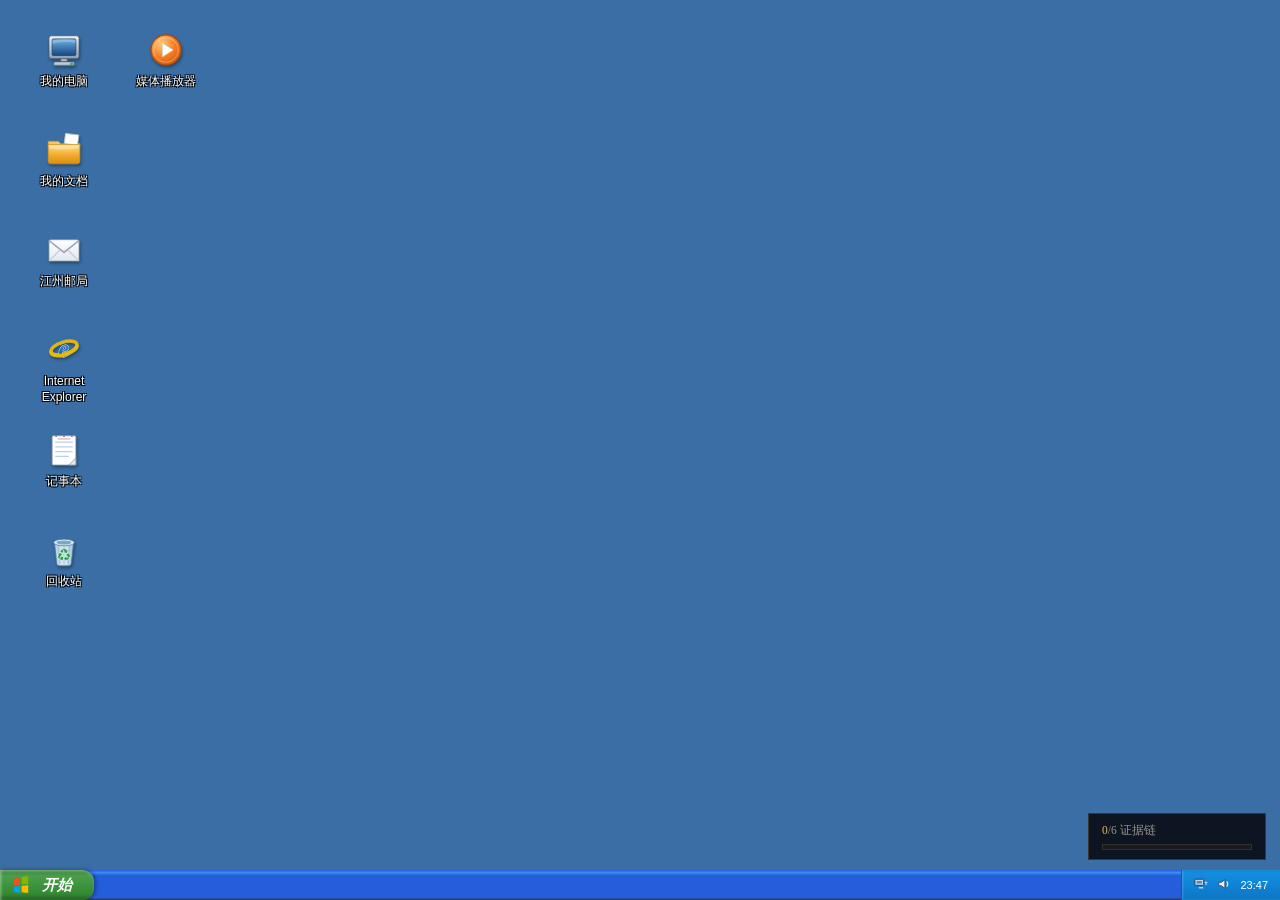
==== commit bd724d6b: "update: site refresh 2026-08-26 18:04" ====
--- a/desktop.html
+++ b/desktop.html
@@ -4,8 +4,8 @@
 <meta charset="UTF-8">
 <meta name="viewport" content="width=device-width, initial-scale=1.0">
 <title>Windows XP</title>
-<link rel="stylesheet" href="assets/css/os.css?v=14">
-<script src="assets/js/icons.js?v=14"></script>
+<link rel="stylesheet" href="assets/css/os.css?v=15">
+<script src="assets/js/icons.js?v=15"></script>
 </head>
 <body>
 
@@ -44,8 +44,8 @@
 
 —— 这不是真的蓝屏。这是这台电脑想给你看的记忆。</div>
 
-<script src="assets/js/os.js?v=14"></script>
-<script src="assets/js/data.js?v=14"></script>
-<script src="assets/js/desktop-apps.js?v=14"></script>
+<script src="assets/js/os.js?v=15"></script>
+<script src="assets/js/data.js?v=15"></script>
+<script src="assets/js/desktop-apps.js?v=15"></script>
 </body>
 </html>
--- a/assets/css/os.css
+++ b/assets/css/os.css
@@ -41,7 +41,7 @@
 }
 /* SVG 图标尺寸体系 */
 .ico-svg{ display:inline-block; line-height:0; }
-.ico-svg svg{ width:100%; height:100%; display:block; }
+.ico-svg svg{ width:100%; height:100%; display:block; filter:drop-shadow(1px 2px 1.5px rgba(0,0,0,.35)); }
 .dicon .ico-svg{ width:38px; height:38px; }
 .titlebar .ico-svg{ width:17px; height:17px; margin-top:2px; }
 .fi .ico-svg{ width:30px; height:30px; margin:4px auto 3px; }
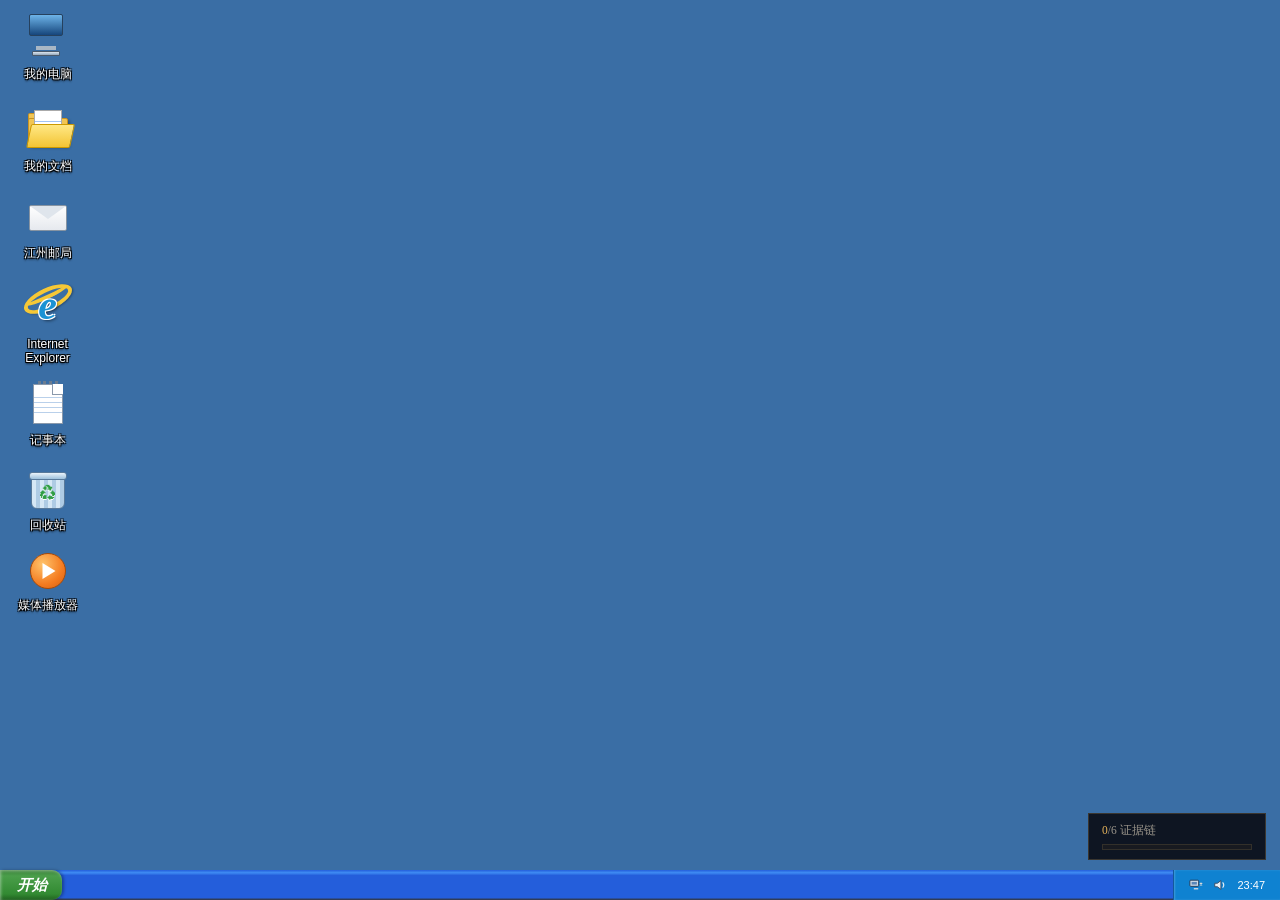
==== commit 026f8d37: "update: site refresh 2026-08-26 18:44" ====
--- a/desktop.html
+++ b/desktop.html
@@ -4,33 +4,36 @@
 <meta charset="UTF-8">
 <meta name="viewport" content="width=device-width, initial-scale=1.0">
 <title>Windows XP</title>
-<link rel="stylesheet" href="assets/css/os.css?v=15">
-<script src="assets/js/icons.js?v=15"></script>
+<link rel="stylesheet" href="assets/css/os.css?v=17">
 </head>
 <body>
 
-<div id="desktop"></div>
+<div id="desktop">
+  <div id="desktop-area"></div>
 
-<div class="guest-strip" id="guest-strip">
-  来宾账户 · 部分功能受限　|　当前可以查看：日历、最近使用的文档
-</div>
+  <div class="guest-strip" id="guest-strip">
+    来宾账户 · 部分功能受限　|　当前可以查看：日历、最近使用的文档
+  </div>
 
-<div id="taskbar">
-  <div id="start-btn"><svg class="winflag" viewBox="0 0 20 20" xmlns="http://www.w3.org/2000/svg"><path d="M2 3 L9 1.4 V9.4 L2 10.6 Z" fill="#f25022"/><path d="M10.6 1.2 L18 0 V8.8 L10.6 9.2 Z" fill="#7fba00"/><path d="M2 12 L9 11 V19 L2 17.6 Z" fill="#00a4ef"/><path d="M10.6 10.8 L18 10.4 V19 L10.6 18 Z" fill="#ffb900"/></svg>开始</div>
-  <div id="task-buttons"></div>
-  <div id="tray"><span title="本地连接已断开"><svg class="tray-svg" viewBox="0 0 16 16"><rect x="1" y="2.5" width="10" height="7" rx="1" fill="#cdd8e4" stroke="#22344e"/><rect x="3" y="4.5" width="6" height="3" fill="#5a86b8"/><path d="M12.5 5.5 L15 8.5 M15 5.5 L12.5 8.5" stroke="#d9d9d9" stroke-width="1.4"/><rect x="5.5" y="11.5" width="5" height="1.6" fill="#cdd8e4"/></svg></span><span><svg class="tray-svg" viewBox="0 0 16 16"><path d="M2 6 H5 L9 3 V13 L5 10 H2 Z" fill="#e8eef5" stroke="#33455e"/><path d="M11 5 Q13.6 8 11 11" stroke="#e8eef5" fill="none" stroke-width="1.3"/></svg></span><span id="clock">23:47</span></div>
-</div>
+  <!-- 任务栏 -->
+  <div class="taskbar">
+    <button class="start-btn" id="start-btn"><span class="start-logo"></span>开始</button>
+    <div id="task-buttons"></div>
+    <div class="system-tray"><span title="本地连接已断开"><svg class="tray-svg" viewBox="0 0 16 16"><rect x="1" y="2.5" width="10" height="7" rx="1" fill="#cdd8e4" stroke="#22344e"/><rect x="3" y="4.5" width="6" height="3" fill="#5a86b8"/><path d="M12.5 5.5 L15 8.5 M15 5.5 L12.5 8.5" stroke="#d9d9d9" stroke-width="1.4"/><rect x="5.5" y="11.5" width="5" height="1.6" fill="#cdd8e4"/></svg></span><span><svg class="tray-svg" viewBox="0 0 16 16"><path d="M2 6 H5 L9 3 V13 L5 10 H2 Z" fill="#e8eef5" stroke="#33455e"/><path d="M11 5 Q13.6 8 11 11" stroke="#e8eef5" fill="none" stroke-width="1.3"/></svg></span><span id="clock">23:47</span></div>
+  </div>
 
-<div id="start-menu">
-  <div class="sm-header"><div class="avatar" id="sm-avatar"></div><b id="sm-user">陈 默</b></div>
-  <div style="display:flex;">
-    <div class="sm-items" style="flex:1.2;" id="sm-left"></div>
-    <div class="sm-items sm-right" style="flex:1;" id="sm-right"></div>
+  <!-- 开始菜单 -->
+  <div id="start-menu">
+    <div class="sm-header"><div class="avatar" id="sm-avatar"></div><b id="sm-user">陈 默</b></div>
+    <div style="display:flex;">
+      <div class="sm-items" style="flex:1.2;" id="sm-left"></div>
+      <div class="sm-items sm-right" style="flex:1;" id="sm-right"></div>
+    </div>
+    <div class="sm-footer"><span onclick="logout()" style="cursor:pointer;">注销(L)</span><span onclick="doShutdown()" style="cursor:pointer;">关闭计算机(U)</span></div>
   </div>
-  <div class="sm-footer"><span onclick="logout()" style="cursor:pointer;">注销(L)</span><span onclick="doShutdown()" style="cursor:pointer;">关闭计算机(U)</span></div>
-</div>
 
-<div class="bsod" id="bsod"><b>A problem has been detected...</b>
+  <!-- 蓝屏彩蛋 -->
+  <div class="bsod" id="bsod"><b>A problem has been detected...</b>
 
 JZFS_FILE_SYSTEM
 
@@ -40,12 +43,13 @@
 
 卷 C:\ 上的文件系统出现异常，系统已将内存转储。
 如果你第一次看到此屏幕，请重启计算机。
-如果再次出现，请检查你最近是否动过不该动的东西。
 
 —— 这不是真的蓝屏。这是这台电脑想给你看的记忆。</div>
+</div>
 
-<script src="assets/js/os.js?v=15"></script>
-<script src="assets/js/data.js?v=15"></script>
-<script src="assets/js/desktop-apps.js?v=15"></script>
+<script src="assets/js/os.js?v=17"></script>
+<script src="assets/js/data.js?v=17"></script>
+<script src="assets/js/icons.js?v=17"></script>
+<script src="assets/js/desktop-apps.js?v=17"></script>
 </body>
 </html>
--- a/assets/css/os.css
+++ b/assets/css/os.css
@@ -1,307 +1,399 @@
 /* ============================================================
-   《最后一次开机》 Windows XP 拟真皮肤 + 窗口系统样式
+   《最后一次开机》 OS 皮肤 —— 视觉配方移植自 Fishswimming
+   （窗口/任务栏/图标均采用其经过验证的实现参数）
    ============================================================ */
 
 :root {
-  --xp-blue-dark: #0054e3;
-  --xp-blue: #2a70d8;
-  --xp-title-a: linear-gradient(to bottom,#0058e6 0%,#3a93ff 8%,#288eff 40%,#127dff 88%,#036bfe 100%);
-  --xp-face: #ece9d8;
-  --xp-face-dark: #d4d0c8;
-  --xp-border: #0831d9;
-  --xp-text: #000;
-  --xp-sel: #316ac5;
-  --amber: #e8b45a;
-  --led-green: #86e29b;
-  --font-ui: Tahoma, "Microsoft YaHei", SimSun, sans-serif;
-  --font-doc: "SimSun", "宋体", serif;
-}
-
-* { margin:0; padding:0; box-sizing:border-box; }
-html,body { height:100%; overflow:hidden; }
-body { font-family:var(--font-ui); font-size:12px; background:#000; user-select:none; }
-
-/* ============ 桌面 ============ */
-#desktop {
-  position:absolute; inset:0;
+  --xp-face:#ece9d8; --xp-blue:#0055e5;
+  --font-ui:Tahoma,"Microsoft YaHei",SimSun,sans-serif;
+  --font-doc:"SimSun","宋体",serif;
+}
+*{margin:0;padding:0;box-sizing:border-box;}
+html,body{height:100%;overflow:hidden;}
+body{font-family:var(--font-ui);font-size:12px;background:#000;user-select:none;}
+
+/* ============ 桌面（雪景壁纸） ============ */
+#desktop{
+  position:absolute;inset:0;
   background-color:#3a6ea5;
   background-image:url('assets/img/wp-snow.jpg');
-  background-size:cover; background-position:center;
-}
-#desktop.guest-mode{ opacity:.94; }
-
-/* 桌面图标 */
-.dicon {
-  position:absolute; width:76px; padding:5px 2px; text-align:center;
-  cursor:default; z-index:5;
-}
-.dicon .ico {
-  width:38px; height:38px; margin:0 auto 4px;
-  position:relative;
-}
-/* SVG 图标尺寸体系 */
-.ico-svg{ display:inline-block; line-height:0; }
-.ico-svg svg{ width:100%; height:100%; display:block; filter:drop-shadow(1px 2px 1.5px rgba(0,0,0,.35)); }
-.dicon .ico-svg{ width:38px; height:38px; }
-.titlebar .ico-svg{ width:17px; height:17px; margin-top:2px; }
-.fi .ico-svg{ width:30px; height:30px; margin:4px auto 3px; }
-.crumbbar .ico-svg, .mail-folders .ico-svg{ width:15px; height:15px; vertical-align:-3px; margin-right:6px; }
-#start-btn .winflag{ width:18px; height:18px; margin-right:7px; }
-.tray-svg{ display:inline-block; width:14px; height:14px; }
-.dicon .lbl {
-  color:#fff; font-size:12px; line-height:1.3; padding:1px 3px; display:inline-block;
-  text-shadow:1px 1px 0 #000,-1px -1px 0 #000,1px -1px 0 #000,-1px 1px 0 #000;
-}
-.dicon:hover .lbl { background:rgba(49,106,197,0.55); outline:1px dotted rgba(255,255,255,.7); }
-.dicon.selected .lbl { background:var(--xp-sel); outline:1px dotted #fff; }
-
-/* ============ 任务栏 ============ */
-#taskbar {
-  position:absolute; left:0; right:0; bottom:0; height:30px; z-index:5000;
+  background-size:cover;background-position:center;
+}
+#desktop.guest-mode{opacity:.94;}
+
+/* ---- 桌面图标区：列流式排布（原作方案） ---- */
+#desktop-area{
+  position:absolute;top:0;left:0;right:0;bottom:30px;
+  display:flex;flex-direction:column;flex-wrap:wrap;
+  align-content:flex-start;align-items:flex-start;
+  padding:10px;gap:18px;
+}
+.desktop-icon{
+  width:75px;display:flex;flex-direction:column;align-items:center;cursor:pointer;
+}
+.desktop-icon:hover .icon-text{
+  background-color:rgba(0,85,229,0.6);
+  outline:1px dotted rgba(255,255,255,0.6);
+}
+.icon-img-container{
+  width:48px;height:48px;position:relative;margin-bottom:5px;
+  display:flex;align-items:center;justify-content:center;
+}
+.icon-text{
+  color:white;font-size:12px;text-align:center;
+  /* 原作：纯黑实体描边 */
+  text-shadow:1px 1px 0 #000,-1px -1px 0 #000,1px -1px 0 #000,-1px 1px 0 #000,0px 2px 2px rgba(0,0,0,0.8);
+  padding:1px 3px;margin-top:2px;
+}
+
+/* ---------- 图标 1：IE（蓝e+金环+前段遮挡） ---------- */
+.icon-ie .e-text{
+  color:#1a92d4;font-family:"Arial Black","Times New Roman",sans-serif;font-style:italic;
+  font-weight:900;font-size:42px;line-height:48px;position:relative;z-index:2;
+  text-shadow:-1px -1px 0 #fff,1px -1px 0 #fff,-1px 1px 0 #fff,1px 1px 0 #fff,2px 2px 3px rgba(0,0,0,0.5);
+}
+.icon-ie .halo{
+  position:absolute;top:7px;left:-2px;width:52px;height:22px;
+  border:4px solid #f6c836;border-radius:50%;transform:rotate(-25deg);
+  z-index:1;box-shadow:1px 1px 2px rgba(0,0,0,0.3);
+}
+.icon-ie .halo::after{
+  content:'';position:absolute;top:-4px;left:-4px;right:-4px;bottom:50%;
+  border:4px solid transparent;border-bottom-color:#f6c836;border-radius:50%;z-index:3;
+}
+
+/* ---------- 图标 2：文件夹（黄口袋+白纸） ---------- */
+.icon-mydocs .folder-back{
+  position:absolute;bottom:4px;left:4px;width:40px;height:28px;
+  background:#f1c553;border:1px solid #c99321;border-radius:2px;
+  box-shadow:2px 2px 3px rgba(0,0,0,0.3);
+}
+.icon-mydocs .folder-tab{
+  position:absolute;bottom:31px;left:4px;width:16px;height:6px;
+  background:#f1c553;border:1px solid #c99321;border-bottom:none;border-radius:2px 2px 0 0;
+}
+.icon-mydocs .paper{
+  position:absolute;bottom:8px;left:10px;width:28px;height:32px;
+  background:#fff;border:1px solid #aaa;
+  background-image:repeating-linear-gradient(to bottom,transparent,transparent 4px,#a3c4f3 4px,#a3c4f3 5px);
+  background-position:0 6px;background-repeat:no-repeat;background-size:100% 20px;
+}
+.icon-mydocs .folder-front{
+  position:absolute;bottom:2px;left:2px;width:44px;height:24px;
+  background:linear-gradient(to bottom,#ffe885,#f3c434);
+  border:1px solid #cc9900;border-radius:2px;
+  transform:skewX(-12deg);transform-origin:bottom left;
+}
+
+/* ---------- 图标 3：Word（白文档+蓝W块） ---------- */
+.icon-word .doc-bg{
+  position:absolute;top:2px;right:4px;width:32px;height:40px;
+  background:white;border:1px solid #2b579a;border-radius:2px;
+  box-shadow:1px 1px 3px rgba(0,0,0,0.4);
+  background-image:repeating-linear-gradient(to bottom,transparent,transparent 3px,#e0e0e0 3px,#e0e0e0 4px);
+  background-position:10px 10px;background-repeat:no-repeat;background-size:16px 20px;
+}
+.icon-word .w-block{
+  position:absolute;top:12px;left:2px;width:28px;height:22px;z-index:2;
+  background:linear-gradient(to right,#2b579a,#447ae1);color:white;
+  font-family:"Times New Roman",serif;font-weight:bold;font-size:16px;
+  line-height:22px;text-align:center;border-radius:3px;
+  box-shadow:1px 1px 3px rgba(0,0,0,0.5);
+}
+
+/* ---------- 图标 4：邮局信封 ---------- */
+.icon-mail{background:linear-gradient(180deg,#ffffff,#e6e9ee);border:1px solid #8794a2;border-radius:2px;width:38px;height:26px;margin:11px 5px;}
+.icon-mail::before{content:'';position:absolute;top:0;left:-1px;right:-1px;border-style:solid;border-width:0 19px 19px 19px;border-color:transparent transparent transparent transparent;border-top:none;border-bottom:none;display:none;}
+.icon-mail::after{
+  content:'';position:absolute;top:0;left:0;right:0;height:0;
+  border-left:18px solid transparent;border-right:18px solid transparent;
+  border-top:13px solid #dfe5ec;
+}
+
+/* ---------- 图标 5：回收站 ---------- */
+.icon-recyclebin{
+  width:34px;height:34px;margin-top:7px;
+  background:repeating-linear-gradient(90deg,#d5e7f5 0 4px,#aecbe4 4px 8px);
+  border:1px solid #58799a;border-radius:3px 3px 6px 6px;position:relative;
+}
+.icon-recyclebin::before{
+  content:'';position:absolute;top:-4px;left:-3px;right:-3px;height:6px;
+  background:linear-gradient(180deg,#eaf3fb,#9cc0dc);border:1px solid #58799a;border-radius:3px;
+}
+.icon-recyclebin::after{
+  content:'♻';position:absolute;inset:0;display:flex;align-items:center;justify-content:center;
+  font-size:15px;color:#2f9e44;text-shadow:0 1px 0 #fff;
+}
+
+/* ---------- 图标 6：记事本 ---------- */
+.icon-note{
+  width:30px;height:40px;background:#fff;border:1px solid #8a99ab;position:relative;
+  background-image:repeating-linear-gradient(to bottom,transparent,transparent 4px,#b9d0ea 4px,#b9d0ea 5px);
+  background-position:0 8px;background-repeat:no-repeat;background-size:100% 24px;
+}
+.icon-note::before{
+  content:'';position:absolute;top:-4px;left:4px;right:4px;height:5px;
+  border-top:3px dotted #6b7c90;
+}
+.icon-note::after{
+  content:'';position:absolute;top:-1px;right:-1px;width:10px;height:10px;
+  background:#fff;border-left:1px solid #8a99ab;border-bottom:1px solid #8a99ab;
+}
+
+/* ---------- 图标 7：媒体播放器 ---------- */
+.icon-wmp{
+  width:36px;height:36px;border-radius:50%;
+  background:radial-gradient(circle at 34% 30%,#ffc36b,#f47b20 62%,#d55f10 100%);
+  border:1px solid #a84a08;position:relative;
+}
+.icon-wmp::after{
+  content:'';position:absolute;top:50%;left:54%;transform:translate(-50%,-50%);
+  border-style:solid;border-width:8px 0 8px 13px;
+  border-color:transparent transparent transparent #ffffff;
+}
+
+/* ---------- 图标 8：日历 ---------- */
+.icon-cal{
+  width:34px;height:36px;background:#fff;border:1px solid #8496aa;position:relative;
+}
+.icon-cal::before{
+  content:'';position:absolute;top:0;left:0;right:0;height:9px;
+  background:linear-gradient(180deg,#d9534f,#b52f2c);border-bottom:1px solid #8a2020;
+  box-shadow:inset 4px -1px 0 -2px #fff,inset -4px -1px 0 -2px #fff;
+}
+.icon-cal::after{
+  content:'31';position:absolute;left:0;right:0;bottom:5px;
+  font:bold 13px Tahoma;color:#33465a;text-align:center;
+}
+
+/* ---------- 驱动器类（资源管理器内） ---------- */
+.drv-hdd{width:40px;height:34px;background:linear-gradient(180deg,#e8ecf1,#aab6c4 60%,#8d9dae);border:1px solid #5b6b7d;border-radius:3px;position:relative;}
+.drv-hdd::before{content:'';position:absolute;left:4px;right:4px;bottom:4px;height:13px;background:#eef2f6;border:1px solid #8496aa;border-radius:2px;}
+.drv-hdd::after{content:'';position:absolute;right:6px;bottom:8px;width:5px;height:5px;background:#37c24b;border-radius:50%;}
+.drv-floppy{width:34px;height:34px;background:linear-gradient(135deg,#3b4c7a,#1d2947);border:1px solid #101a33;position:relative;}
+.drv-floppy::before{content:'';position:absolute;top:2px;left:50%;transform:translateX(-50%);width:18px;height:10px;background:#dfe3ea;border:1px solid #222c44;}
+.drv-floppy::after{content:'';position:absolute;bottom:2px;left:4px;right:4px;height:12px;background:#f4f4f4;border:1px solid #b9b9b9;}
+.drv-cd{width:36px;height:36px;border-radius:50%;background:radial-gradient(circle,#f2f6fa 30%,#dbe4ee 31%,#b6c5d6 100%);border:1px solid #97a5b6;position:relative;}
+.drv-cd::before{content:'';position:absolute;inset:12px;border-radius:50%;background:#fff;border:1px solid #9fb0c0;}
+.drv-folder{width:40px;height:30px;background:#f1c553;border:1px solid #c99321;border-radius:2px;position:relative;}
+.drv-folder::before{content:'';position:absolute;top:-5px;left:-1px;width:15px;height:5px;background:#f1c553;border:1px solid #c99321;border-bottom:none;}
+
+/* 文件类（列表用，沿用原作 simple-* 语言） */
+.f-txt{width:32px;height:42px;background:#fff;border:1px solid #aaa;position:relative;background-image:repeating-linear-gradient(to bottom,transparent,transparent 3px,#ccc 3px,#ccc 4px);background-position:0 8px;background-repeat:no-repeat;background-size:100% 25px;}
+.f-txt::after,.f-word::after{content:'';position:absolute;top:-1px;right:-1px;width:10px;height:10px;background:#fff;border-left:1px solid #aaa;border-bottom:1px solid #aaa;}
+.f-word{width:32px;height:42px;background:#fff;border:1px solid #97a4b3;position:relative;}
+.f-word::before{content:'W';position:absolute;top:3px;left:3px;width:14px;height:14px;background:linear-gradient(135deg,#3d6cb4,#274a86);color:#fff;font:bold 10px/14px Tahoma;text-align:center;border-radius:2px;}
+.f-pic{width:32px;height:42px;background:#fff;border:1px solid #97a4b3;position:relative;}
+.f-pic::before{content:'';position:absolute;inset:5px 4px 9px 4px;background:linear-gradient(180deg,#b9ddf7 55%,#7cc46b 55%);}
+.f-pic::after{content:'';position:absolute;top:7px;left:7px;width:6px;height:6px;border-radius:50%;background:#ffd94d;}
+.f-music{width:32px;height:42px;background:#fff;border:1px solid #97a4b3;position:relative;}
+.f-music::before{content:'♪';position:absolute;inset:0;display:flex;align-items:center;justify-content:center;font-size:19px;color:#7a4fb3;}
+.f-warn{width:32px;height:42px;background:#fffbe8;border:1px dashed #c9a227;position:relative;}
+.f-warn::before{content:'!';position:absolute;inset:0;display:flex;align-items:center;justify-content:center;font:bold 22px Tahoma;color:#c9a227;}
+
+/* ============ 任务栏（原作参数） ============ */
+.taskbar{
+  position:absolute;bottom:0;width:100%;height:30px;
   background:linear-gradient(to bottom,#245edb 0%,#3f8cf3 9%,#245edb 18%,#245edb 92%,#333 100%);
-  display:flex; align-items:center;
-}
-#start-btn {
-  height:100%; padding:0 22px 0 12px;
+  display:flex;align-items:center;z-index:5000;
+}
+.start-btn{
   background:linear-gradient(to bottom,#3b823b 0%,#4a9e4a 20%,#328a32 80%,#206120 100%);
-  border-radius:0 12px 12px 0;
-  color:#fff; font-weight:bold; font-style:italic; font-size:15px;
-  display:flex; align-items:center; gap:5px; cursor:pointer;
-  box-shadow:inset 1px 1px 3px rgba(255,255,255,0.4), 2px 0 4px rgba(0,0,0,0.35);
-}
-#start-btn:hover { filter:brightness(1.12); }
-#task-buttons { flex:1; display:flex; gap:4px; margin-left:10px; overflow:hidden; }
-.task-btn {
-  min-width:110px; max-width:170px; height:23px; padding:0 8px;
+  border:none;border-top-right-radius:10px;border-bottom-right-radius:10px;
+  color:white;font-weight:bold;font-style:italic;font-size:15px;height:100%;
+  padding:0 15px 0 12px;cursor:pointer;
+  box-shadow:inset 1px 1px 3px rgba(255,255,255,0.4),2px 0 3px rgba(0,0,0,0.3);
+  display:flex;align-items:center;gap:5px;
+}
+.system-tray{
+  margin-left:auto;color:white;font-size:11px;padding:0 15px;background:#0f82d1;
+  height:100%;display:flex;align-items:center;gap:10px;
+  border-left:1px solid #14599c;box-shadow:inset 1px 0px 2px rgba(255,255,255,0.2);
+}
+.tray-svg{width:14px;height:14px;display:block;}
+#task-buttons{flex:1;display:flex;gap:4px;margin:0 8px;overflow:hidden;}
+.task-btn{
+  min-width:110px;max-width:170px;height:23px;padding:0 8px;
   background:linear-gradient(to bottom,#4e91f5 0%,#2c6fd6 12%,#1953b8 88%,#1a50ad 100%);
-  border:1px solid rgba(255,255,255,0.35); border-radius:3px;
-  color:#fff; font-size:11px; display:flex; align-items:center; gap:5px;
-  cursor:pointer; white-space:nowrap; overflow:hidden;
-}
-.task-btn.active { background:linear-gradient(to bottom,#1e4fa0 0%,#1953b8 12%,#2a68c8 88%,#2f6fce 100%); box-shadow:inset 1px 1px 4px rgba(0,0,0,0.45); }
-#tray {
-  height:100%; padding:0 12px; margin-left:8px;
-  background:linear-gradient(to bottom,#0f82d1 0%,#128ee0 10%,#0d78c8 90%);
-  border-left:1px solid #14599c;
-  color:#fff; font-size:11px; display:flex; align-items:center; gap:9px;
-  box-shadow:inset 1px 0 2px rgba(255,255,255,0.2);
-}
+  border:1px solid rgba(255,255,255,0.35);border-radius:3px;
+  color:#fff;font-size:11px;display:flex;align-items:center;gap:5px;
+  cursor:pointer;white-space:nowrap;overflow:hidden;
+}
+.task-btn.active{background:linear-gradient(to bottom,#1e4fa0 0%,#1953b8 12%,#2a68c8 88%,#2f6fce 100%);box-shadow:inset 1px 1px 4px rgba(0,0,0,0.45);}
 
 /* ============ 开始菜单 ============ */
-#start-menu {
-  position:absolute; left:0; bottom:30px; width:390px; z-index:6000;
-  border:1px solid #0831d9; border-bottom:none; border-radius:6px 6px 0 0;
-  box-shadow:3px -3px 14px rgba(0,0,0,0.55);
-  display:none; flex-direction:column; overflow:hidden;
-}
-#start-menu.open { display:flex; }
-.sm-header {
-  height:58px; background:var(--xp-title-a);
-  color:#fff; display:flex; align-items:center; gap:10px; padding:0 12px;
+#start-menu{
+  position:absolute;left:0;bottom:30px;width:390px;z-index:6000;
+  border:1px solid #0831d9;border-bottom:none;border-radius:6px 6px 0 0;
+  box-shadow:3px -3px 14px rgba(0,0,0,0.55);display:none;flex-direction:column;overflow:hidden;
+}
+#start-menu.open{display:flex;}
+.sm-header{height:58px;background:linear-gradient(to bottom,#0058e6 0%,#3a93ff 8%,#288eff 40%,#127dff 88%,#036bfe 100%);color:#fff;display:flex;align-items:center;gap:10px;padding:0 12px;text-shadow:1px 1px 2px rgba(0,0,0,0.6);}
+.sm-header .avatar{width:42px;height:42px;border:2px solid rgba(255,255,255,.85);border-radius:4px;background-size:cover;background-position:center;}
+.sm-header b{font-size:15px;}
+.sm-items{background:#fff;padding:6px 0;}
+.sm-i{padding:7px 16px 7px 26px;cursor:pointer;}
+.sm-i:hover{background:var(--xp-blue,#2a70d8);color:#fff;}
+.sm-sep{height:1px;background:#dfdcca;margin:4px 8px;}
+.sm-right{border-left:1px solid #c8c4b0;background:#f3f1e8;}
+.sm-footer{height:38px;background:linear-gradient(to bottom,#0058e6 0%,#3a93ff 8%,#288eff 40%,#127dff 88%,#036bfe 100%);display:flex;align-items:center;justify-content:flex-end;gap:16px;padding:0 14px;color:#fff;}
+#sm-left .sm-i,#sm-right .sm-i{font-size:12px;}
+
+/* ============ 窗口（原作 3px 蓝边配方） ============ */
+.win{
+  position:absolute;
+  background:#ece9d8;
+  border:3px solid #0055e5;
+  border-top-left-radius:8px;border-top-right-radius:8px;
+  box-shadow:2px 2px 10px rgba(0,0,0,0.5);
+  display:none;flex-direction:column;
+  z-index:200;min-width:300px;
+  max-width:calc(100vw - 24px);max-height:calc(100vh - 46px);
+  overflow:hidden;
+}
+.win.active{box-shadow:3px 4px 16px rgba(0,0,0,0.65);}
+.titlebar{
+  background:linear-gradient(to bottom,#0058e6 0%,#3a93ff 8%,#288eff 40%,#127dff 88%,#036bfe 100%);
+  color:white;padding:4px 8px;font-weight:bold;font-size:13px;
+  display:flex;justify-content:space-between;align-items:center;
   text-shadow:1px 1px 2px rgba(0,0,0,0.6);
-}
-.sm-header .avatar { width:42px;height:42px;border:2px solid rgba(255,255,255,.85);border-radius:4px;background:repeating-linear-gradient(45deg,#7aa7e8,#7aa7e8 6px,#5c8cd8 6px,#5c8cd8 12px); }
-.sm-header b { font-size:15px; }
-.sm-items { background:#fff; padding:6px 0; }
-.sm-i { padding:7px 16px 7px 26px; display:flex; align-items:center; gap:10px; cursor:default; position:relative; }
-.sm-i:hover { background:var(--xp-blue); color:#fff; }
-.sm-i .ic { width:22px; text-align:center; font-size:17px; }
-.sm-sep { height:1px; background:#dfdcca; margin:4px 8px; }
-.sm-right { border-left:1px solid #c8c4b0; background:#f3f1e8; }
-.sm-footer { height:38px; background:var(--xp-title-a); display:flex; align-items:center; justify-content:flex-end; gap:16px; padding:0 14px; color:#fff; }
-
-/* ============ 窗口 ============ */
-.win {
-  position:absolute; min-width:320px; min-height:200px;
-  background:var(--xp-face);
-  border:1px solid var(--xp-border); border-radius:8px 8px 0 0;
-  box-shadow:4px 5px 18px rgba(0,0,0,0.55);
-  display:none; flex-direction:column;
-  overflow:hidden;
-}
-.win.active { box-shadow:6px 7px 24px rgba(0,0,0,0.65); }
-.win.active .titlebar { background:var(--xp-title-a); }
-.win.inactive .titlebar { background:linear-gradient(to bottom,#7ba2e7 0%,#94b6f0 8%,#7ba2e7 40%,#6d97e4 88%,#7ba2e7 100%); }
-.titlebar {
-  height:27px; flex:none;
-  display:flex; align-items:center;
-  padding:0 4px 0 7px; cursor:default;
-  color:#fff; text-shadow:1px 1px 1px rgba(0,0,0,0.5);
-}
-.titlebar .t-ico { font-size:14px; margin-right:6px; }
-.titlebar .t-text { font-weight:bold; font-size:13px; flex:1; white-space:nowrap; overflow:hidden; text-overflow:ellipsis; }
-.t-btns { display:flex; gap:2px; }
-.tb {
-  width:21px; height:21px; border-radius:3px; border:1px solid #fff;
-  color:#fff; font-family:"Marlett",Tahoma; font-size:11px; font-weight:bold;
-  display:flex; align-items:center; justify-content:center; cursor:pointer;
-}
-.tb.close { background:linear-gradient(to bottom,#e88675 0%,#d6533a 45%,#c33 55%,#b02c19 100%); }
-.tb.close:hover { filter:brightness(1.2); }
-.tb.min { background:linear-gradient(to bottom,#fff 0%,#ddd 50%,#bbb 100%); color:#000; border-color:#888; }
-.tb.max { background:linear-gradient(to bottom,#fff 0%,#ddd 50%,#bbb 100%); color:#000; border-color:#888; }
-.win-body { flex:1; overflow:auto; position:relative; background:var(--xp-face); }
-
-/* 窗口内容通用 */
-.toolbar {
-  height:30px; background:linear-gradient(to bottom,#faf9f4,#e3e0d2);
-  border-bottom:1px solid #c6c2ae;
-  display:flex; align-items:center; gap:4px; padding:0 8px; flex:none;
-}
-.tbtn { padding:4px 9px; border:1px solid transparent; border-radius:3px; cursor:pointer; display:flex; align-items:center; gap:4px; font-size:12px; }
-.tbtn:hover { border-color:#9db9eb; background:#e8effb; }
-.statusbar {
-  height:22px; background:#ece9d8; border-top:1px solid #c6c2ae; flex:none;
-  display:flex; align-items:center; gap:2px; padding:0 6px; font-size:11px; color:#444;
-}
-.statusbar span { border:1px inset #d0ccc0; padding:2px 8px; margin-right:4px; }
-
-/* 资源管理器文件区 */
-.explorer { display:flex; height:100%; }
-.ex-side {
-  width:180px; flex:none; background:linear-gradient(to bottom,#7ba4e3,#6375d6);
-  padding:12px 10px; overflow:auto;
-}
-.ex-panel { background:#eff3fb; border:1px solid rgba(255,255,255,0.6); border-radius:4px; margin-bottom:10px; padding:10px; color:#123a8c; }
-.ex-panel h4 { font-size:12px; margin-bottom:8px; color:#0c2f83; }
-.ex-panel div { padding:3px 2px; cursor:pointer; border-radius:2px; }
-.ex-panel div:hover { background:#dce6f8; }
-.ex-main { flex:1; background:#fff; overflow:auto; padding:12px; }
-.fgrid { display:flex; flex-wrap:wrap; gap:6px; align-content:flex-start; }
-.fitem { width:96px; padding:8px 4px; text-align:center; cursor:default; border:1px solid transparent; border-radius:2px; }
-.fitem:hover { background:#e8f0fd; border-color:#bcd0f0; }
-.fitem.sel { background:var(--xp-sel); color:#fff !important; }
-.fitem .fi { font-size:32px; line-height:1.1; }
-.fitem .fn { font-size:11.5px; word-break:break-all; margin-top:4px; line-height:1.25; }
-.crumbbar { height:26px; background:#fff; border:1px solid #9a9a8a; margin:8px; display:flex; align-items:center; padding:0 8px; gap:6px; font-size:12px; }
+  cursor:default;flex:none;
+}
+.win.inactive .titlebar{background:linear-gradient(to bottom,#7ba2e7 0%,#94b6f0 8%,#7ba2e7 40%,#6d97e4 88%,#7ba2e7 100%);}
+.t-ico{width:16px;height:16px;margin-right:6px;flex:none;display:inline-block;line-height:0;}
+.t-ico svg{width:100%;height:100%;display:block;}
+.t-text{flex:1;white-space:nowrap;overflow:hidden;text-overflow:ellipsis;}
+.t-btns{display:flex;gap:2px;}
+.tb{width:20px;height:20px;border-radius:3px;color:#fff;font-size:11px;line-height:18px;text-align:center;cursor:pointer;border:1px solid #fff;box-shadow:inset 1px 1px 2px rgba(255,255,255,0.4);}
+.tb.close{background:#e81123;}
+.tb.close:hover{background:#f04a57;}
+.tb.close:active{background:#c10e1d;box-shadow:inset 1px 1px 2px rgba(0,0,0,0.5);}
+.tb.min,.tb.max{background:linear-gradient(180deg,#fdfdfa,#dcd8ca);color:#333;border-color:#9a9a8a;}
+.win-body{flex:1;overflow:auto;position:relative;background:var(--xp-face);}
+
+/* ============ 内容组件 ============ */
+.toolbar{height:28px;background:linear-gradient(#faf9f4,#e3e0d2);border-bottom:1px solid #c6c2ae;display:flex;align-items:center;gap:4px;padding:0 8px;flex:none;}
+.tbtn{padding:3px 9px;border:1px solid transparent;border-radius:3px;cursor:pointer;font-size:12px;}
+.tbtn:hover{border-color:#9db9eb;background:#e8effb;}
+.statusbar{height:22px;border-top:1px solid #c6c2ae;background:#ece9d8;font-size:11px;display:flex;align-items:center;padding:0 8px;color:#555;flex:none;}
+.crumbbar{height:24px;background:#fff;border:1px solid #7f9db9;margin:8px;display:flex;align-items:center;padding:0 8px;gap:6px;font-size:12px;}
+
+/* 文件夹白底网格（原作 folder-grid 配方） */
+.folder-grid{
+  display:flex;flex-wrap:wrap;gap:14px;align-content:flex-start;
+  padding:15px;background:#ffffff;border:1px solid #7f9db9;
+  margin:8px;min-height:140px;
+}
+.sub-folder{display:flex;flex-direction:column;align-items:center;width:70px;cursor:pointer;}
+.sub-folder:hover .icon-text{background-color:#316ac5;color:white;text-shadow:none;border-color:transparent;}
+.sub-folder .icon-text{color:black;text-shadow:none;border:1px solid transparent;font-size:11px;margin-top:4px;}
+.simple-folder-icon{width:40px;height:35px;background:#f1c553;border:1px solid #c99321;border-radius:2px;position:relative;margin-bottom:5px;}
+.simple-folder-icon::before{content:'';position:absolute;top:-5px;left:-1px;width:15px;height:5px;background:#f1c553;border:1px solid #c99321;border-bottom:none;}
+.simple-txt-icon{width:32px;height:42px;background:#fff;border:1px solid #aaa;position:relative;margin-bottom:5px;background-image:repeating-linear-gradient(to bottom,transparent,transparent 3px,#ccc 3px,#ccc 4px);background-position:0 8px;background-repeat:no-repeat;background-size:100% 25px;}
+.simple-txt-icon::after{content:'';position:absolute;top:-1px;right:-1px;width:10px;height:10px;background:#fff;border-left:1px solid #aaa;border-bottom:1px solid #aaa;}
+.simple-pic-icon{width:32px;height:42px;background:#fff;border:1px solid #97a4b3;position:relative;margin-bottom:5px;}
+.simple-pic-icon::before{content:'';position:absolute;inset:5px 4px 9px 4px;background:linear-gradient(180deg,#b9ddf7 55%,#7cc46b 55%);}
+.simple-pic-icon::after{content:'';position:absolute;top:7px;left:7px;width:6px;height:6px;border-radius:50%;background:#ffd94d;}
+.simple-word-icon{width:32px;height:42px;background:#fff;border:1px solid #97a4b3;position:relative;margin-bottom:5px;}
+.simple-word-icon::before{content:'W';position:absolute;top:3px;left:3px;width:14px;height:14px;background:linear-gradient(135deg,#3d6cb4,#274a86);color:#fff;font:bold 10px/14px Tahoma;text-align:center;border-radius:2px;}
+.simple-music-icon{width:32px;height:42px;background:#fff;border:1px solid #97a4b3;position:relative;margin-bottom:5px;}
+.simple-music-icon::before{content:'♪';position:absolute;inset:0;display:flex;align-items:center;justify-content:center;font-size:19px;color:#7a4fb3;}
+.simple-warn-icon{width:32px;height:42px;background:#fffbe8;border:1px dashed #c9a227;position:relative;margin-bottom:5px;}
+.simple-warn-icon::before{content:'!';position:absolute;inset:0;display:flex;align-items:center;justify-content:center;font:bold 22px Tahoma;color:#c9a227;}
+.drive-row{display:flex;flex-wrap:wrap;gap:14px;padding:15px;}
+.drive-item{display:flex;align-items:center;gap:10px;padding:8px 12px;border:1px solid transparent;cursor:pointer;}
+.drive-item:hover{background:#e8f0fd;border-color:#bcd0f0;}
+.drive-item .dn{font-size:12px;color:#222;}
 
 /* 记事本 */
-.notepad-area {
-  width:100%; height:100%; border:none; resize:none; outline:none;
-  font-family:'Lucida Console','Courier New',monospace; font-size:13.5px;
-  padding:6px 8px; background:#fff; color:#111;
-  user-select:text; cursor:text; line-height:1.55;
-}
-
-/* 文档阅读器（Word风） */
-.doc-paper { background:#fff; margin:14px auto; max-width:720px; min-height:400px; padding:52px 60px; box-shadow:2px 2px 8px rgba(0,0,0,0.25); font-family:var(--font-doc); user-select:text; }
-.doc-paper h1 { font-size:20px; text-align:center; margin-bottom:6px; letter-spacing:2px; }
-.doc-paper .doc-meta { text-align:center; color:#666; font-size:12px; margin-bottom:22px; }
-.doc-paper p { font-size:14.5px; line-height:2.05; margin-bottom:14px; text-indent:2em; text-align:justify; }
-.doc-paper p.noindent { text-indent:0; }
-.doc-paper .hl { color:#8a1f11; font-weight:bold; }
-.doc-paper .sign { text-align:right; }
-.doc-paper .hand { font-style:italic; color:#444; }
-.doc-paper img.ev { max-width:340px; display:block; margin:16px auto; border:4px solid #eee; box-shadow:0 3px 10px rgba(0,0,0,0.3); }
-.clue-mark { background:#fff3bf; border-bottom:1px dashed #d8a520; cursor:help; }
+.notepad-area{width:100%;height:100%;border:none;resize:none;outline:none;font-family:'Lucida Console','Courier New',monospace;font-size:13.5px;padding:6px 8px;background:#fff;color:#111;user-select:text;cursor:text;line-height:1.55;}
+
+/* Word 文档（原作配方） */
+.word-container{background:#808080;height:calc(100% - 26px);overflow-y:auto;padding:15px;display:flex;justify-content:center;}
+.word-page{background:white;width:90%;min-height:100%;padding:30px;box-shadow:3px 3px 6px rgba(0,0,0,0.3);font-family:var(--font-doc);font-size:14px;line-height:1.8;white-space:pre-wrap;user-select:text;}
+.word-toolbar{background:#ece9d8;border-bottom:1px solid #ccc;padding:5px;font-size:12px;display:flex;gap:15px;color:#000;flex:none;}
 
 /* 图片查看器 */
-.imgview-wrap { height:100%; display:flex; align-items:center; justify-content:center; background:#3b3b3b; }
-.imgview-wrap img { max-width:92%; max-height:88%; border:3px solid #666; box-shadow:0 6px 30px #000; }
+.imgview-wrap{height:100%;display:flex;align-items:center;justify-content:center;background:#3b3b3b;position:relative;}
+.imgview-wrap img{max-width:92%;max-height:82%;border:4px solid #fff;box-shadow:0 6px 30px #000;}
+.img-cap{position:absolute;bottom:12px;left:0;right:0;text-align:center;color:#ddd;font-size:13px;text-shadow:0 1px 4px #000;line-height:1.8;padding:0 20px;}
 
 /* 邮件客户端 */
-.mail-app { display:flex; height:100%; background:#fff; }
-.mail-folders { width:170px; flex:none; background:#ece9d8; border-right:1px solid #c6c2ae; padding:10px 8px; }
-.mail-folders div { padding:5px 8px; cursor:pointer; border-radius:2px; }
-.mail-folders div.on, .mail-folders div:hover { background:#cfe0f7; }
-.mail-list { width:280px; flex:none; border-right:1px solid #c6c2ae; overflow-y:auto; background:#fff; }
-.mail-row { padding:7px 10px; border-bottom:1px solid #eee; cursor:default; }
-.mail-row:hover { background:#eef4fd; }
-.mail-row.read { color:#888; }
-.mail-row.unread .m-subj { font-weight:bold; }
-.m-subj { font-size:12px; }
-.m-from { font-size:11px; color:#555; }
-.m-date { float:right; font-size:10.5px; color:#999; }
-.mail-view { flex:1; overflow:auto; padding:0; background:#fff; }
-.mail-head { background:#f3f2ec; border-bottom:1px solid #ddd; padding:10px 14px; font-size:12px; line-height:1.9; }
-.mail-body { padding:20px 26px; font-family:var(--font-doc); font-size:14px; line-height:2.05; user-select:text; }
-.mail-body p { margin-bottom:12px; }
-.attach { display:inline-flex; align-items:center; gap:6px; background:#f7f6f0; border:1px solid #ccc; padding:5px 10px; margin-top:8px; cursor:pointer; }
-.attach:hover { background:#eef2fa; border-color:#9db9eb; }
-
-/* IE 浏览器窗口 */
-.ie-app { display:flex; flex-direction:column; height:100%; background:#fff; }
-.ie-menu { font-size:11px; padding:3px 8px; background:#ece9d8; border-bottom:1px solid #d5d1c2; color:#333; }
-.ie-bar { display:flex; align-items:center; gap:6px; padding:4px 8px; background:linear-gradient(#fdfdfa,#ece9d8); border-bottom:1px solid #c6c2ae; }
-.ie-url { flex:1; border:1px solid #7f9db9; height:22px; padding:0 6px; font-size:12px; display:flex; align-items:center; background:#fff; gap:5px; }
-.ie-frame { flex:1; border:none; background:#fff; }
-.ie-status { height:20px; border-top:1px solid #c6c2ae; background:#ece9d8; font-size:11px; display:flex; align-items:center; padding:0 8px; color:#555; gap:8px; }
-.ie-progress { width:120px; height:10px; border:1px solid #999; background:#fff; overflow:hidden; }
-.ie-progress i { display:block; height:100%; width:0%; background:repeating-linear-gradient(90deg,#2a70d8 0 8px,#7aa7ec 8px 10px); transition:width .3s; }
-
-/* 对话框（自绘 alert/confirm） */
-.dialog-mask { position:absolute; inset:0; z-index:9000; background:rgba(0,0,0,0.12); }
-.xp-dialog { position:absolute; min-width:300px; max-width:420px; background:var(--xp-face); border:1px solid var(--xp-border); border-radius:8px 8px 0 0; box-shadow:5px 5px 20px rgba(0,0,0,0.6); z-index:9500; overflow:hidden; }
-.xp-dialog .titlebar { cursor:default; }
-.xp-dialog .dlg-body { padding:18px 18px 12px; display:flex; gap:14px; align-items:flex-start; font-size:12.5px; line-height:1.8; }
-.xp-dialog .dlg-icon { font-size:30px; flex:none; }
-.xp-dialog .dlg-btns { display:flex; justify-content:center; gap:10px; padding:4px 0 14px; }
-.xp-button {
-  min-width:74px; padding:5px 14px; font-size:12px; font-family:var(--font-ui);
-  background:linear-gradient(to bottom,#fdfdfa,#ebe7da 60%,#dedac8);
-  border:1px solid #7f9db9; border-radius:3px; cursor:pointer;
-}
-.xp-button:hover { box-shadow:inset 0 0 0 2px #f8c26a; border-color:#e0a63c; }
-.xp-button:active { background:linear-gradient(to bottom,#dedac8,#ebe7da); }
+.mail-app{display:flex;height:100%;background:#fff;}
+.mail-folders{width:170px;flex:none;background:#ece9d8;border-right:1px solid #c6c2ae;padding:10px 8px;}
+.mail-folders>div{padding:5px 8px;cursor:pointer;border-radius:2px;display:flex;align-items:center;gap:6px;}
+.mail-folders>div.on,.mail-folders>div:hover{background:#cfe0f7;}
+.mail-folders .fi-s{width:14px;height:14px;display:inline-block;line-height:0;flex:none;}
+.mail-list{width:280px;flex:none;border-right:1px solid #c6c2ae;overflow-y:auto;background:#fff;}
+.mail-row{padding:7px 10px;border-bottom:1px solid #eee;cursor:default;}
+.mail-row:hover{background:#eef4fd;}
+.mail-row.read{color:#888;}
+.mail-row.unread .m-subj{font-weight:bold;}
+.m-subj{font-size:12px;}
+.m-from{font-size:11px;color:#555;}
+.m-date{float:right;font-size:10.5px;color:#999;}
+.mail-view{flex:1;overflow:auto;background:#fff;}
+.mail-head{background:#f3f2ec;border-bottom:1px solid #ddd;padding:10px 14px;font-size:12px;line-height:1.9;}
+.mail-body{padding:20px 26px;font-family:var(--font-doc);font-size:14px;line-height:2.05;user-select:text;}
+.mail-body p{margin-bottom:12px;}
+.attach{display:inline-flex;align-items:center;gap:6px;background:#f7f6f0;border:1px solid #ccc;padding:5px 10px;margin-top:8px;cursor:pointer;}
+.attach:hover{background:#eef2fa;border-color:#9db9eb;}
+
+/* IE 浏览器窗体 */
+.ie-app{display:flex;flex-direction:column;height:100%;background:#fff;}
+.ie-menu{font-size:11px;padding:3px 8px;background:#ece9d8;border-bottom:1px solid #d5d1c2;color:#333;}
+.ie-bar{display:flex;align-items:center;gap:6px;padding:4px 8px;background:linear-gradient(#fdfdfa,#ece9d8);border-bottom:1px solid #c6c2ae;flex:none;}
+.ie-url{flex:1;border:1px solid #7F9DB9;height:22px;padding:0 6px;font-size:12px;display:flex;align-items:center;background:#fff;gap:5px;}
+.ie-frame{flex:1;border:none;background:#fff;}
+.ie-status{height:20px;border-top:1px solid #c6c2ae;background:#ece9d8;font-size:11px;display:flex;align-items:center;padding:0 8px;color:#555;gap:8px;flex:none;}
+.ie-progress{width:120px;height:10px;border:1px solid #999;background:#fff;overflow:hidden;}
+.ie-progress i{display:block;height:100%;width:0%;background:repeating-linear-gradient(90deg,#2a70d8 0 8px,#7aa7ec 8px 10px);transition:width .3s;}
+
+/* 对话框 */
+.dialog-mask{position:absolute;inset:0;z-index:9000;background:rgba(0,0,0,0.12);}
+.xp-dialog{position:absolute;min-width:300px;max-width:420px;background:var(--xp-face);border:3px solid #0055e5;border-radius:8px 8px 0 0;box-shadow:3px 3px 14px rgba(0,0,0,0.55);z-index:9500;overflow:hidden;}
+.xp-dialog .dlg-body{padding:18px 18px 12px;display:flex;gap:14px;align-items:flex-start;font-size:12.5px;line-height:1.8;}
+.xp-dialog .dlg-body[style*="block"]{display:block !important;}
+.xp-dialog .dlg-icon{width:30px;height:30px;flex:none;display:inline-block;line-height:0;}
+.xp-dialog .dlg-icon svg{width:100%;height:100%;display:block;}
+.xp-dialog .dlg-btns{display:flex;justify-content:center;gap:10px;padding:4px 0 14px;}
+.xp-button{min-width:74px;padding:4px 14px;font-size:12px;background:linear-gradient(180deg,#fdfdfa,#ebe7da 60%,#dedac8);border:1px solid #7f9db9;border-radius:3px;cursor:pointer;font-family:var(--font-ui);}
+.xp-button:hover{box-shadow:inset 0 0 0 2px #f8c26a;border-color:#e0a63c;}
+.err-line{text-align:center;color:#c33b32;font-size:12px;margin-top:10px;min-height:18px;}
 
 /* 右键菜单 */
-#ctxmenu {
-  position:absolute; z-index:9800; min-width:150px; display:none;
-  background:#fff; border:1px solid #999; box-shadow:3px 3px 8px rgba(0,0,0,0.35);
-  padding:2px; font-size:12px;
-}
-#ctxmenu div { padding:5px 22px 5px 14px; cursor:default; }
-#ctxmenu div:hover { background:var(--xp-blue); color:#fff; }
-#ctxmenu hr { border:none; border-top:1px solid #e2e2da; margin:3px 4px; }
-#ctxmenu div.dis { color:#aaa; pointer-events:none; }
-
-/* Guest 受限提示条 */
-.guest-strip {
-  position:absolute; top:0; left:0; right:0; z-index:4500;
-  background:repeating-linear-gradient(45deg,#4a4a4a,#4a4a4a 12px,#3a3a3a 12px,#3a3a3a 24px);
-  color:#ffd98a; font-size:12px; padding:5px 14px; letter-spacing:1px;
-  display:none; align-items:center; gap:8px;
-}
-.guest-strip.show { display:flex; }
+#ctxmenu{position:absolute;z-index:9800;min-width:150px;display:none;background:#fff;border:1px solid #999;box-shadow:3px 3px 8px rgba(0,0,0,0.35);padding:2px;font-size:12px;}
+#ctxmenu div{padding:5px 22px 5px 14px;cursor:default;}
+#ctxmenu div:hover{background:var(--xp-blue,#2a70d8);color:#fff;}
+#ctxmenu hr{border:none;border-top:1px solid #e2e2da;margin:3px 4px;}
+#ctxmenu div.dis{color:#aaa;pointer-events:none;}
+
+/* 来宾提示条 */
+.guest-strip{position:absolute;top:0;left:0;right:0;z-index:4500;background:repeating-linear-gradient(45deg,#4a4a4a,#4a4a4a 12px,#3a3a3a 12px,#3a3a3a 24px);color:#ffd98a;font-size:12px;padding:5px 14px;letter-spacing:1px;display:none;}
+.guest-strip.show{display:block;}
 
 /* 气泡通知 */
-.balloon {
-  position:absolute; right:14px; bottom:40px; z-index:7000; max-width:290px;
-  background:#ffffe1; border:1px solid #000; border-radius:6px;
-  padding:10px 12px; font-size:12px; line-height:1.7; box-shadow:3px 3px 10px rgba(0,0,0,0.4);
-  animation:balloon-in .4s ease;
-}
-.balloon b { display:block; margin-bottom:4px; }
-@keyframes balloon-in { from{opacity:0; transform:translateY(10px);} to{opacity:1;} }
-
-/* Toast/Monologue（叙事层，覆盖在 OS 之上） */
-#toast-holder { position:fixed; top:40px; left:50%; transform:translateX(-50%); z-index:12000; display:flex; flex-direction:column; gap:8px; align-items:center; }
-.toast { background:rgba(10,12,20,0.92); border:1px solid var(--amber); color:var(--amber); padding:9px 22px; font-size:14px; letter-spacing:2px; box-shadow:0 0 20px rgba(0,0,0,0.7); animation:t-in .3s ease; }
-@keyframes t-in { from{opacity:0; transform:translateY(-8px);} to{opacity:1;} }
-.toast.out { transition:opacity .5s; opacity:0; }
-.monologue { position:fixed; left:26px; bottom:64px; z-index:11500; max-width:430px; background:rgba(8,8,6,0.93); border-left:3px solid var(--amber); padding:14px 18px; color:#e6ddc4; font-size:14.5px; line-height:1.95; box-shadow:0 4px 24px rgba(0,0,0,0.6); animation:m-in .7s ease; }
-.monologue .q { color:var(--amber); }
-@keyframes m-in { from{opacity:0; transform:translateY(10px);} to{opacity:1;} }
-.monologue.fade-out { transition:opacity .9s, transform .9s; opacity:0; transform:translateY(8px); }
-
-/* 进度 HUD（信号碎片 → 证据链） */
-#evidence-hud { position:fixed; right:14px; bottom:40px; z-index:11400; background:rgba(8,10,16,0.88); border:1px solid #3a3630; padding:9px 13px; font-family:Tahoma; font-size:11.5px; color:#9a948a; }
-#evidence-hud .num { color:var(--amber); }
-#evidence-hud .bar { width:150px; height:6px; background:#181a20; margin-top:6px; border:1px solid #33302a; }
-#evidence-hud .fill { height:100%; width:0%; background:linear-gradient(90deg,#6f5624,var(--amber)); transition:width .6s; }
-
-/* CRT 效果层（全局） */
-.fx-scanlines { position:fixed; inset:0; pointer-events:none; z-index:13000; background:linear-gradient(rgba(10,12,16,0) 50%, rgba(0,0,0,0.16) 50%); background-size:100% 3px; }
-.fx-vignette { position:fixed; inset:0; pointer-events:none; z-index:13001; background:radial-gradient(circle at center, transparent 46%, rgba(0,0,8,0.42) 100%); }
+.balloon{position:absolute;right:14px;bottom:40px;z-index:7000;max-width:290px;background:#ffffe1;border:1px solid #000;border-radius:6px;padding:10px 12px;font-size:12px;line-height:1.7;box-shadow:3px 3px 10px rgba(0,0,0,0.4);animation:b-in .4s ease;}
+.balloon b{display:block;margin-bottom:4px;}
+@keyframes b-in{from{opacity:0;transform:translateY(10px);}to{opacity:1;}}
+
+/* 叙事 Toast / 独白 / HUD（覆盖在 OS 上） */
+#toast-holder{position:fixed;top:40px;left:50%;transform:translateX(-50%);z-index:12000;display:flex;flex-direction:column;gap:8px;align-items:center;}
+.toast{background:rgba(10,12,20,0.92);border:1px solid var(--amber,#e8b45a);color:var(--amber,#e8b45a);padding:9px 22px;font-size:14px;letter-spacing:2px;animation:t-in .3s ease;font-family:var(--font-doc);}
+@keyframes t-in{from{opacity:0;transform:translateY(-8px);}to{opacity:1;}}
+.toast.out{transition:opacity .5s;opacity:0;}
+.monologue{position:fixed;left:26px;bottom:64px;z-index:11500;max-width:430px;background:rgba(8,8,6,0.93);border-left:3px solid var(--amber,#e8b45a);padding:14px 18px;color:#e6ddc4;font-size:14.5px;line-height:1.95;box-shadow:0 4px 24px rgba(0,0,0,0.6);animation:m-in .7s ease;font-family:var(--font-doc);}
+.monologue .q{color:var(--amber,#e8b45a);}
+@keyframes m-in{from{opacity:0;transform:translateY(10px);}to{opacity:1;}}
+.monologue.fade-out{transition:opacity .9s,transform .9s;opacity:0;transform:translateY(8px);}
+#evidence-hud{position:fixed;right:14px;bottom:40px;z-index:11400;background:rgba(8,10,16,0.88);border:1px solid #3a3630;padding:9px 13px;font-family:Tahoma;font-size:11.5px;color:#9a948a;}
+#evidence-hud .num{color:var(--amber,#e8b45a);}
+#evidence-hud .bar{width:150px;height:6px;background:#181a20;margin-top:6px;border:1px solid #33302a;}
+#evidence-hud .fill{height:100%;width:0%;background:linear-gradient(90deg,#6f5624,var(--amber,#e8b45a));transition:width .6s;}
 
 /* 蓝屏 */
-.bsod { position:absolute; inset:0; z-index:20000; background:#0827a0; color:#dff2ff; font-family:'Lucida Console',monospace; font-size:14px; padding:70px 90px; line-height:2; display:none; white-space:pre-wrap; }
-.bsod.show { display:block; }
-.bsod b { background:#aaa; color:#0827a0; padding:0 4px; }
-
-/* 响应式微调 */
-@media (max-width:1024px) {
-  .ex-side { display:none; }
-  .mail-folders { width:120px; }
-  .mail-list { width:210px; }
-}+.bsod{position:absolute;inset:0;z-index:20000;background:#0827a0;color:#dff2ff;font-family:'Lucida Console',monospace;font-size:14px;padding:70px 90px;line-height:2;display:none;white-space:pre-wrap;}
+.bsod.show{display:block;}
+.bsod b{background:#aaa;color:#0827a0;padding:0 6px;}
+
+@media(max-width:900px){.ex-side{display:none}.mail-folders{width:120px}.mail-list{width:210px}}
